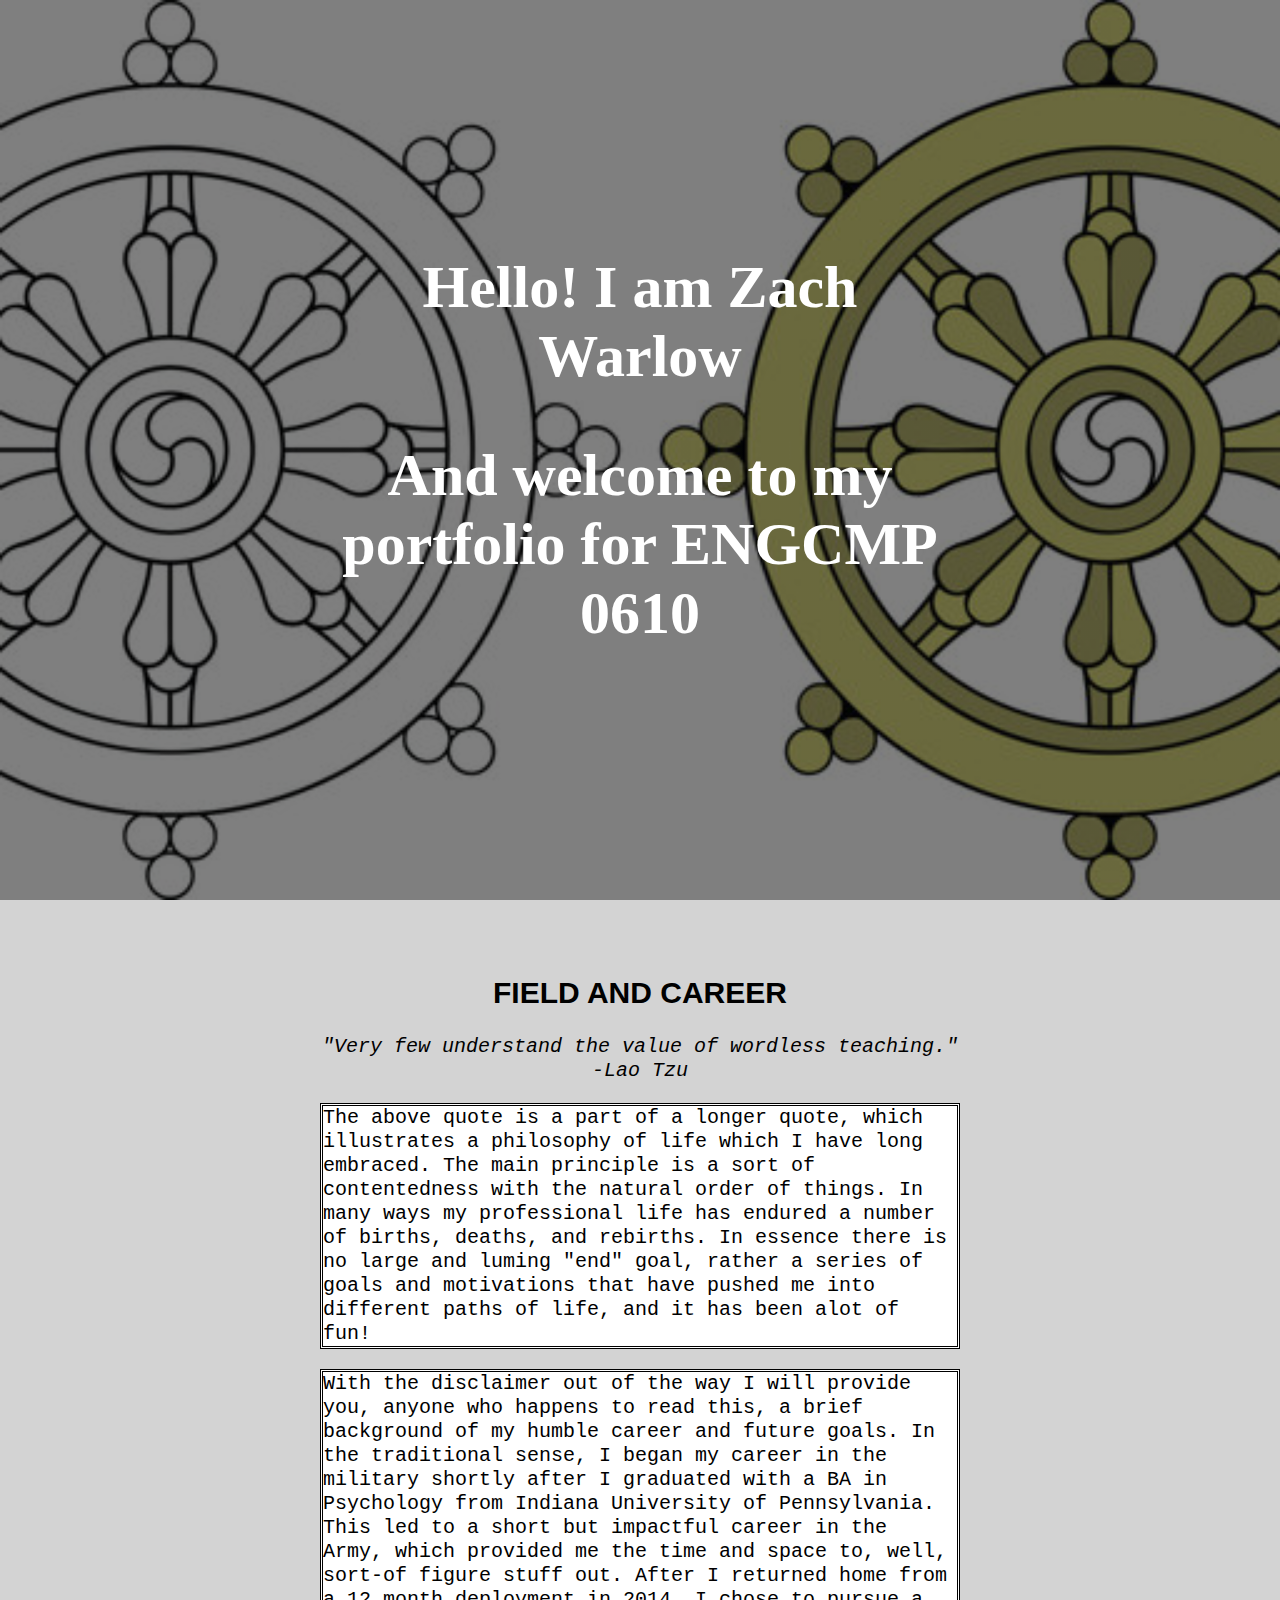
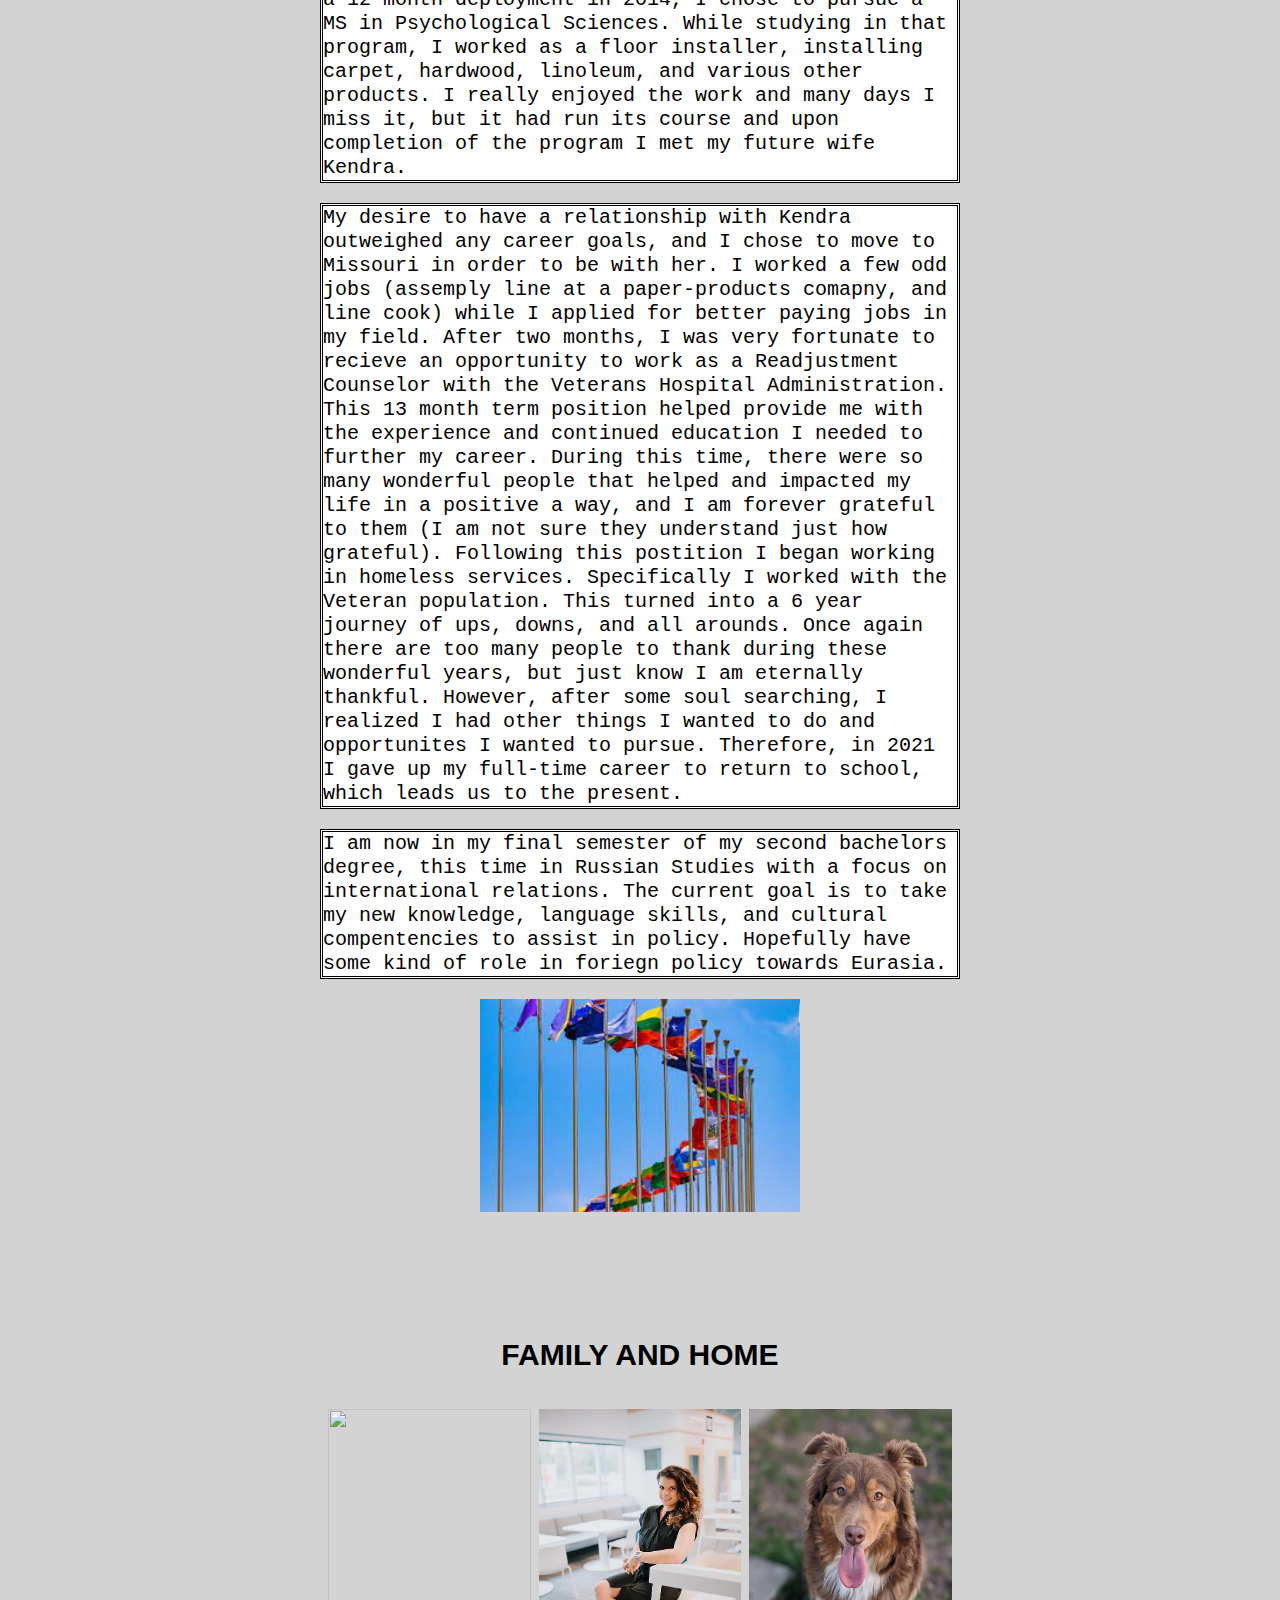
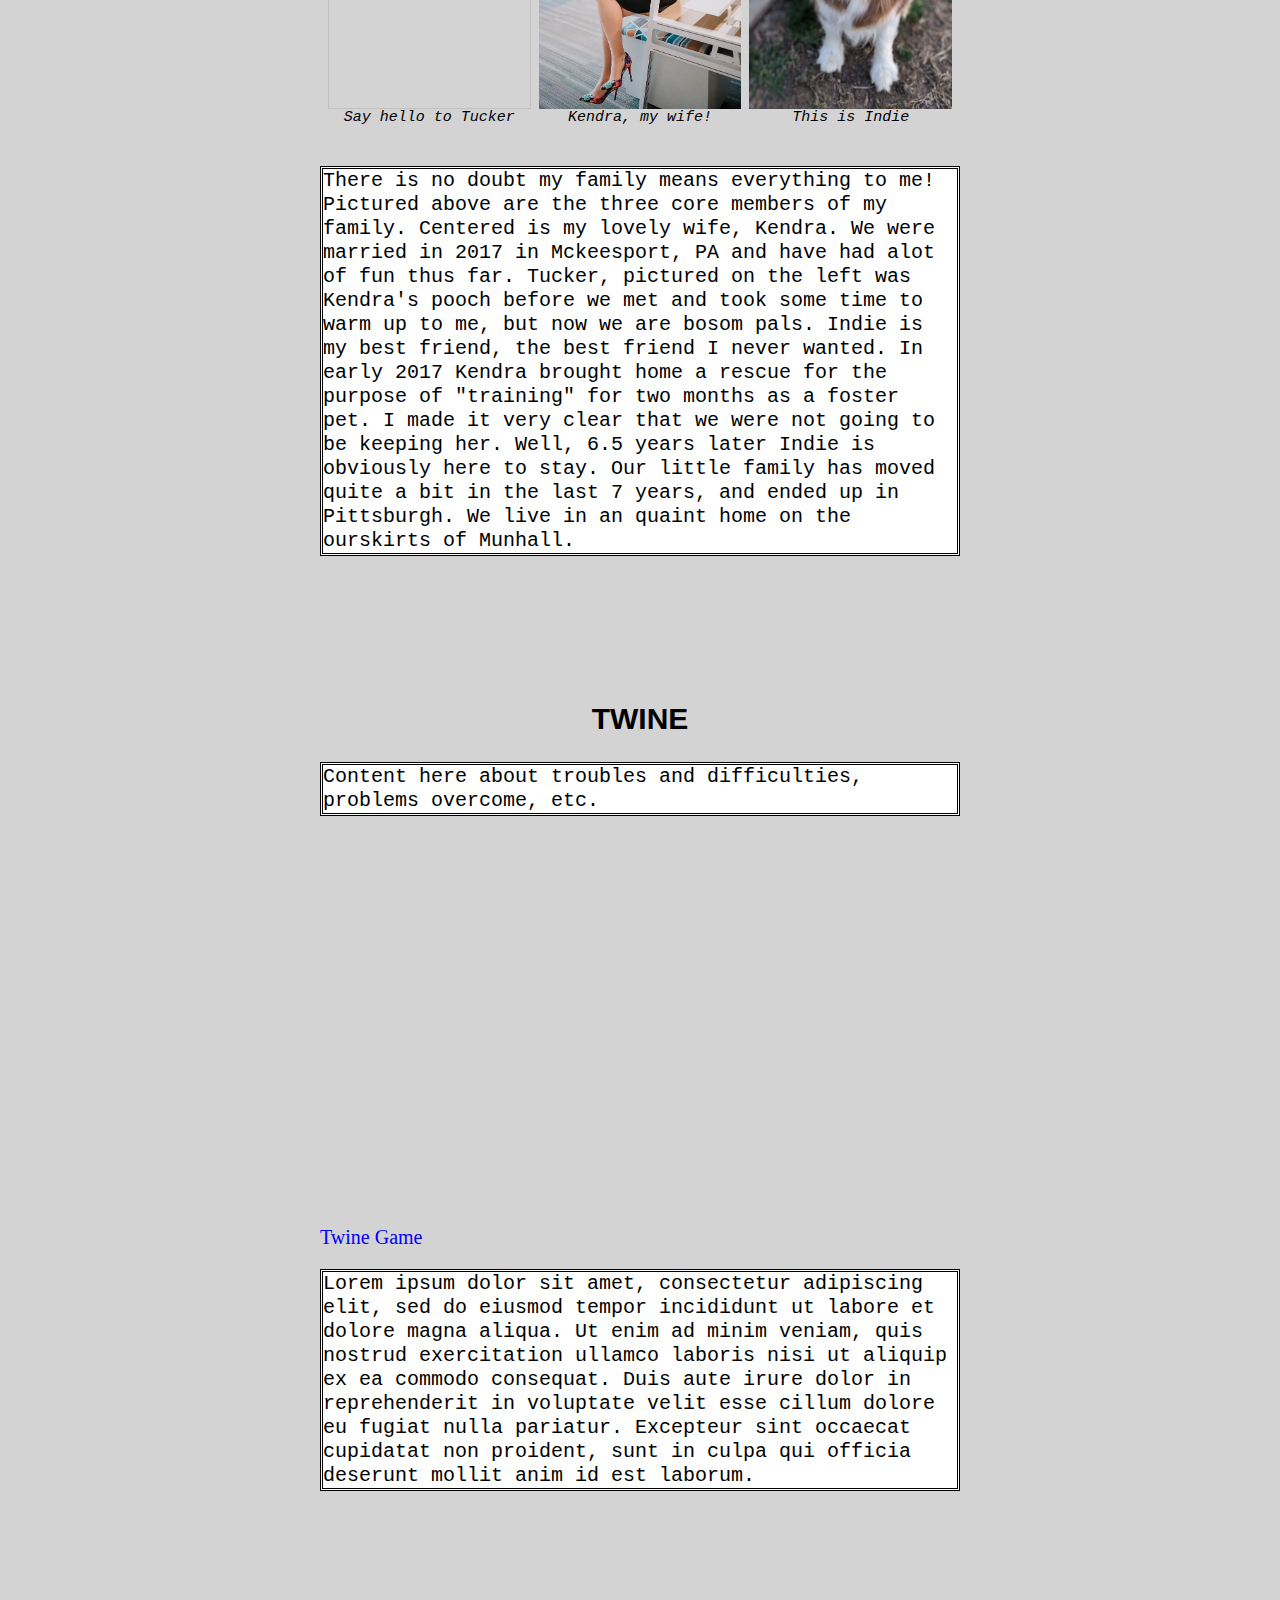
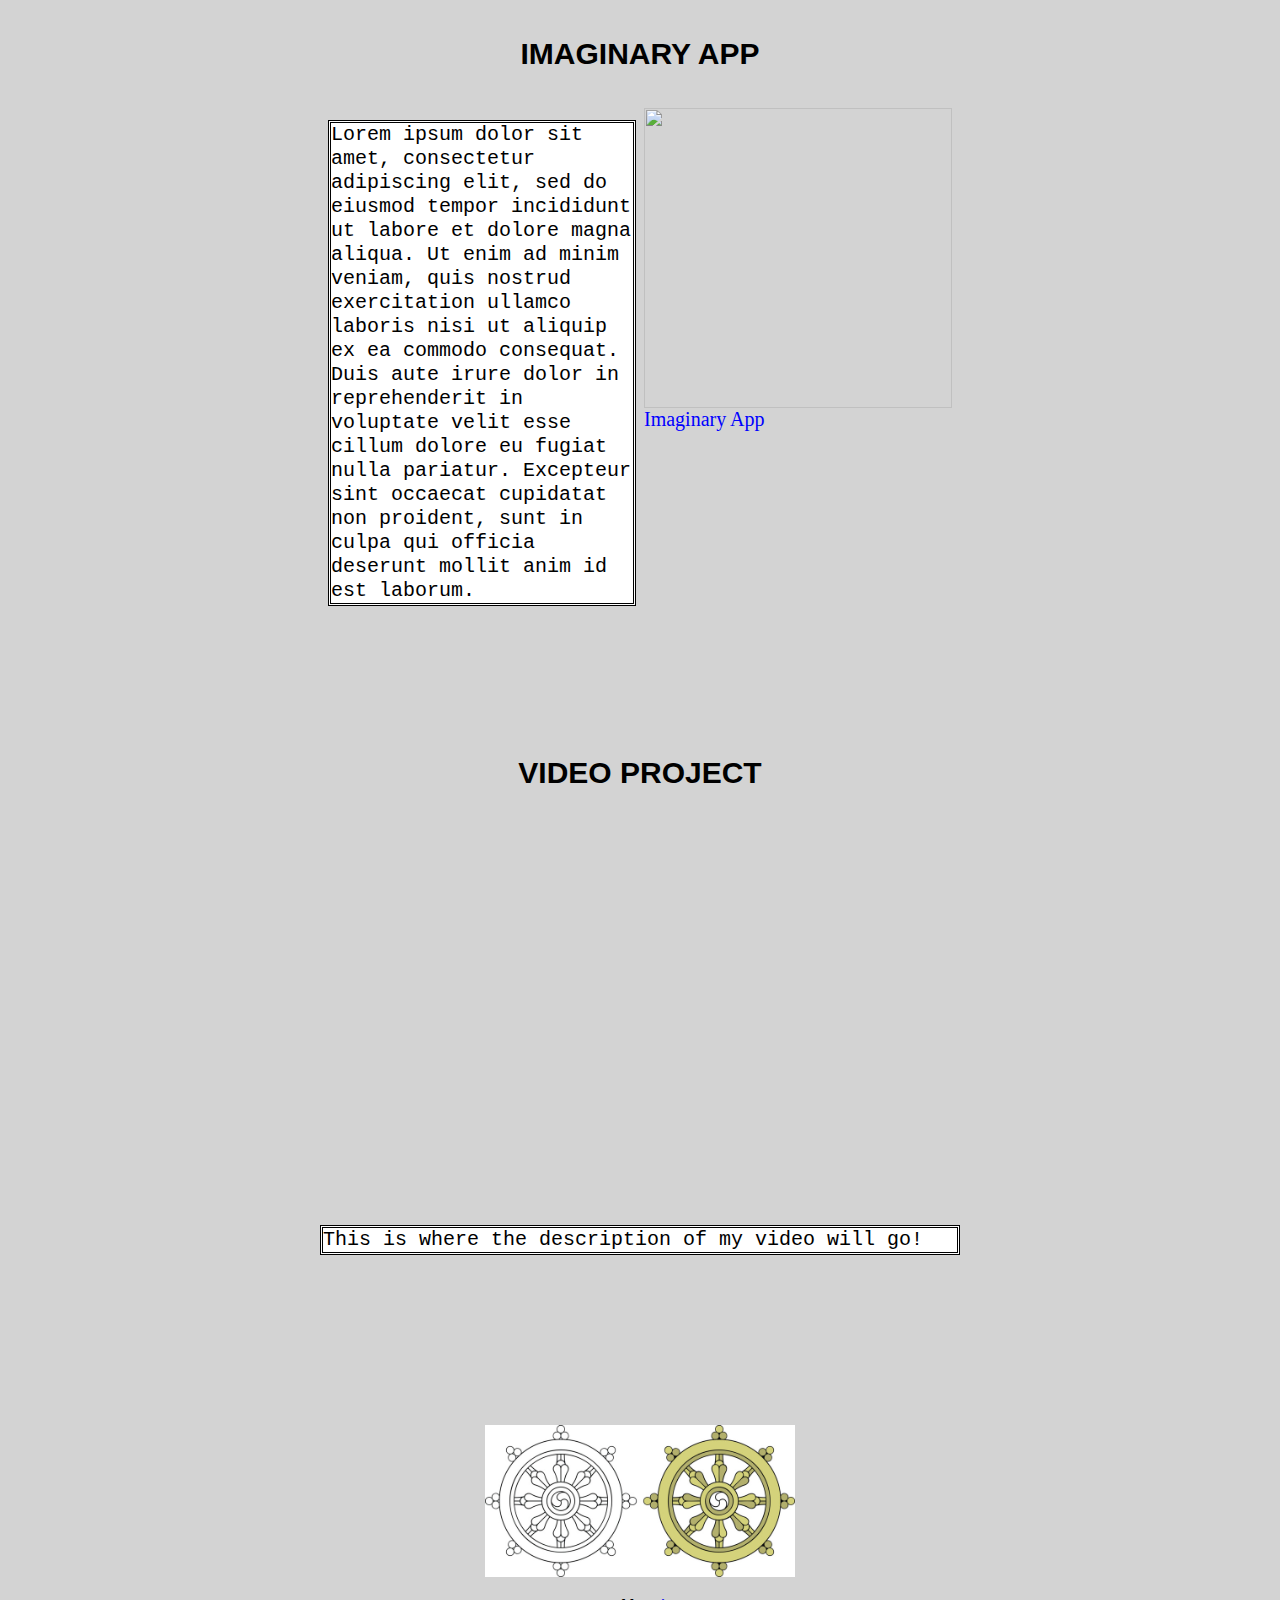
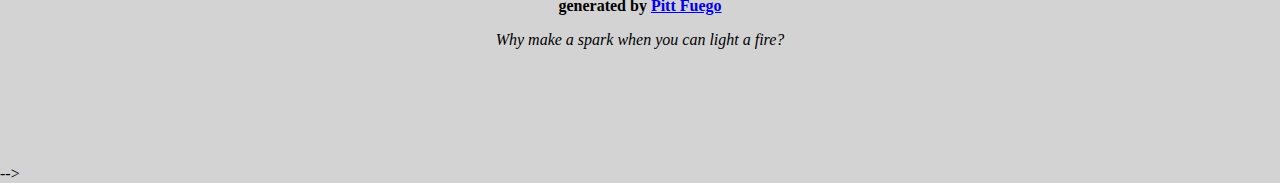
==== index.html @ bf564e04 "Add files via upload" ====
<!DOCTYPE html>
<html lang="en">
<head>
<title>Zach's Portfolio</title>
<!--this next section of code does important work to help different browsers understand what this page should look like on the different kinds of screens.-->
<meta charset="UTF-8">
<meta name="viewport" content="width=device-width, initial-scale=1">
<!--Next is a link to the cascading style sheet or CSS file. Web designers use a cascading stylesheet CSS to add styling to a website. Designers do this by "calling" a <div class> in HTML and defining the class attributes on the style sheet. Doing so saves time and results in less code. On the style.css page you'll find attributes relating to font, text size, image size, among other details.-->
<link rel="stylesheet" type="text/css" href="style.css">
</head>

<!--The <body> of the document houses the content that a user usually sees on a website. We'll be spending most of our time in this section.-->
<body>

<!-- We'll need to do some more work in this section, but to do so, we'll need to make some changes on your style.css file. Developers refer to this division as a "Hero Block," but we will refer to it as a "Wide Image."  Think carefully about the image you select and how it might serve a sybolic function in your life. Ulmer refers to these kinds of symbolic images as "wide images" in that they often repeat over and over in our lifetime. We will similarly repeat this image at the end of your Electrate Infuego composition to establish a motif in this web document.-->

<!--The hero image is controlled on the style.css page. To replace this image, simply place a .jpg file in the same file folder (directory) as this project and name it hero.jpg. Alternatively, if you are working with a .png, you will need to open the style.css file using your text editor, and change the file type from .jpg to .png. Browsers will only work with .jpg, .jpeg, or .png imgaes. Since hero images need to stretch across the screen, typically you will want to select an image 1200px in width to allow quick load time yet avoid pixilation.-->

<div class="hero-image">
  <div class="hero-text">
<!--Next, change the other relevant information in this section, especially if you're not "John en Fuego" or not majoring in "electracy"-->
      <h2>Hello! I am Zach Warlow</h2>
      <h2>And welcome to my portfolio for ENGCMP 0610</h2>
  </div>
</div>

<!--In our first exploration of discourse, we're going to think about the wider characteristics or themes of our field or future career. In academia, we do a lot of work narrowing our interest to arrive at a career or profession, often reducing our field to a level of operation or an act. Instead, I would like you to think more broadly about the "wider themes" you associate with your field or future career and its larger significance in improving our world. Yes...improving the world. Thinking back, where do you see exposure to those same "wider themes" in your own life? Those ah-ha moments, lessons, examples, tools, passions, or qualities that suggested this career path to you? Replace the content between <p> and </p> that begins with "Lorem ipsum."-->

<div class="textblock">
  <h1>FIELD AND CAREER</h1>

<p style="text-align:center; font-size:100%;"><i> "Very few understand the value of wordless teaching." -Lao Tzu </i></p> 
	<p style="border-style: double; background-color: white;"> The above quote is a part of a longer quote, which illustrates a philosophy of life which I have long embraced. The main principle is a sort of contentedness with the natural order of things.
	In many ways my professional life has endured a number of births, deaths, and rebirths. In essence there is no large and luming "end" goal, rather a series of goals and motivations that
	have pushed me into different paths of life, and it has been alot of fun!</p>
	<p style="border-style: double; background-color: white;"> With the disclaimer out of the way I will provide you, anyone who happens to read this, a brief background of my humble career and future goals. 
	In the traditional sense, I began my career in the military shortly after I graduated with a BA in Psychology from Indiana University of Pennsylvania.  This led to a short but impactful career in the Army, which provided 
	me the time and space to, well, sort-of figure stuff out. After I returned home from a 12 month deployment in 2014, I chose to pursue a MS in Psychological Sciences. While studying in that program, I
	worked as a floor installer, installing carpet, hardwood, linoleum, and various other products. I really enjoyed the work and many days I miss it, but it had run its course and upon completion of the program I met my future wife Kendra.</p>
	<p style="border-style: double; background-color: white;">My desire to have a relationship with Kendra outweighed any career goals, and I chose to move to Missouri in order to be with her. I worked a few odd jobs (assemply line at a paper-products comapny, and line cook) while I applied for better paying jobs in my field.
	After two months, I was very fortunate to recieve an opportunity to work as a Readjustment Counselor with the Veterans Hospital Administration. This 13 month term position helped provide me with the experience and continued education I needed to further my career.
	During this time, there were so many wonderful people that helped and impacted my life in a positive a way, and I am forever grateful to them (I am not sure they understand just how grateful). Following this postition
	I began working in homeless services. Specifically I worked with the Veteran population. This turned into a 6 year journey of ups, downs, and all arounds. Once again
	there are too many people to thank during these wonderful years, but just know I am eternally thankful.  However, after some soul searching, I realized I had other things I wanted to do and opportunites I wanted to pursue. Therefore, in 2021
	I gave up my full-time career to return to school, which leads us to the present.</p>
	<p style="border-style: double; background-color: white;"> I am now in my final semester of my second bachelors degree, this time in Russian Studies with a focus on international relations. The current goal is to take my new knowledge, language skills,
	and cultural compentencies to assist in policy. Hopefully have some kind of role in foriegn policy towards Eurasia.</p>

<img src="flags.jpg" alt="two orange cats on a shed roof-describe the image HERE for accessibility purposes" class="center-img"  style="width:50%; height:50%;">

</div>
<!--in this next section you will explain a little more about your family (what does family means to you? Who are the people that influenced you on this path along which you now stand).-->

<div class="textblock">
  <h1>FAMILY AND HOME</h1>
    
<div class="row">
	<div class="column">
    		<img src="tucker.jpg">
		<p style="text-align:center; font-size:75%;"><i>Say hello to Tucker</i></p>
		</div>
	<div class="column">
    		<img src="wife.jpg">
		<p style="text-align:center; font-size:75%;"><i>Kendra, my wife!</i></p>
		</div>
	<div class="column">
    		<img src="indie.jpg">
		<p style="text-align:center; font-size:75%;"><i>This is Indie</i></p>
		</div>
</div>

  <p style="border-style: double; background-color: white;">There is no doubt my family means everything to me! Pictured above are the three core members of my family.  Centered is my lovely wife, Kendra. We were married in 2017
in Mckeesport, PA and have had alot of fun thus far. Tucker, pictured on the left was Kendra's pooch before we met and took some time to warm up to me, but now we are bosom pals. Indie is my best
friend, the best friend I never wanted. In early 2017 Kendra brought home a rescue for the purpose of "training" for two months as a foster pet. I made it very clear
that we were not going to be keeping her. Well, 6.5 years later Indie is obviously here to stay. Our little family has moved quite a bit in the last 7 years, and ended up in Pittsburgh. We live in an quaint home on the ourskirts of Munhall.</p>
<p> 
</div>


<!--Now we are moving into the kinds of media that contributes to your everyday discourse. This might sound weird, but Ulmer argues that media has actually contributed a great deal to who you are as a person, how you language yourself, and even how you move through the world and interact with others. So, let's take some time to explore this discourse area. You have the opportunity to add video content or other significant media content. You might also add images to this section (see the bottom of this sheet for directions on how to add elements) perhaps adding a photo grid like the one you did for the "Family" section. Experiment. You can't break this thing, right? Control Z. Control Z. Control Z... -->

<div class="textblock">
  <h1>TWINE</h1>
  <p style="border-style: double; background-color: white;"> Content here about troubles and difficulties, problems overcome, etc. </p>

<!--find a YouTube video that has some significance in your life. Click "share," and copy and paste the embed link and paste it below-->

  <div class="video-container">
    <iframe width="560" height="315" src="https://www.youtube.com/embed/fKy7ljRr0AA" title="YouTube video player" frameborder="0" allow="accelerometer; autoplay; clipboard-write; encrypted-media; gyroscope; picture-in-picture" allowfullscreen></iframe>
</div>
    <a href="https://www.w3schools.com/html/html_links.asp" target="_blank">Twine Game</a>


<!--Time to process. How do you use media? What role do certain kinds of media play in your life? How does media serve a social function? In what way might you be "recreating" or "remaking" media in your everyday life?

FUN FACT: "Lorem ipsum", "Lorem ipsum" was hacked out of Cicero's "De finibus bonorum et malorum," developers made it non-sensical. So while you will probably never write as well as Cicero, you can always improve upon "Lorem ipsum." -->

  <p style="border-style: double; background-color: white;">Lorem ipsum dolor sit amet, consectetur adipiscing elit, sed do eiusmod tempor incididunt ut labore et dolore magna aliqua. Ut enim ad minim veniam, quis nostrud exercitation ullamco laboris nisi ut aliquip ex ea commodo consequat. Duis aute irure dolor in reprehenderit in voluptate velit esse cillum dolore eu fugiat nulla pariatur. Excepteur sint occaecat cupidatat non proident, sunt in culpa qui officia deserunt mollit anim id est laborum.</p>
</div>

<!--Between these divisions, you may want to add a new div element like an image (see the bottom of this html page for instructions) It's always worth thinking about how a user navigates your site. How do you want to break up the experience of scrolling down here? How might it feel on a laptop, phone, or tablet?-->

<!--We will use this next section to process your community(-ies)-->

<div class="textblock">
  <h1>IMAGINARY APP</h1>
	<div class="row">
		<div class="column">
			<p style="border-style: double; background-color: white;">Lorem ipsum dolor sit amet, consectetur adipiscing elit, sed do eiusmod tempor incididunt ut labore et dolore magna aliqua. Ut enim ad minim veniam, quis nostrud exercitation ullamco laboris nisi ut aliquip ex ea commodo consequat. Duis aute irure dolor in reprehenderit in voluptate velit esse cillum dolore eu fugiat nulla pariatur. Excepteur sint occaecat cupidatat non proident, sunt in culpa qui officia deserunt mollit anim id est laborum.</p>
		</div>
		<div class="column">
			<img src="cats.png">
			<a href="https://www.politico.com/" target="_blank">Imaginary App</a>
		</div>
	</div>
</div>


<div class="textblock">
  <h1>VIDEO PROJECT</h1>
	<div class="video-container">
    	<iframe width="560" height="315" src="https://www.youtube.com/embed/EfPJ6T-5Z9w?si=yCv3LQi16aNVlMCK" title="YouTube video player" frameborder="0" allow="accelerometer; autoplay; clipboard-write; encrypted-media; gyroscope; picture-in-picture; web-share" allowfullscreen></iframe>
	</div>
  <p style="border-style: double; background-color: white;">This is where the description of my video will go!</p>
</div>

<!--The final step in our process will be to ensure that a smaller version of our "hero image," what Ulmer would refer to as our "wide image," repeats at the bottom of our document to better reinforce this motif.  -->

  <div id="logo">
            <img src="wheel.jpg" alt="two orange cats on a shed roof" style="max-width:25%;max-height:25%;">
            <p><b>generated by <a href="https://pitt-fuego.github.io/Pitt-Fuego-Coding-Tools/">Pitt Fuego</a></b></p>
            <p><em>Why make a spark when you can light a fire?</em></p>
			
  </div>



  </body>
     </html>


<!-- <div class="parallax">

<!--What happens if you put another div inside this parallax section? Get rid of the comment notation to find out!-->

<!--note the "style="color: white;"" in the parallax section. How would this look if we kept up the standard "textblock" style? Try it out by erasing the "style="color: white;""-->

<!--You could set up your whole site with parallax sections if you wanted. Try and wrap another div in parralax. Or just add a heading and paragraph element inside the parallax div to see what you'll get. It's important to experiment. -->

</div> -->




     <!--Looking to add components? You've come to the right place. Copy and paste Code Snippets and add to the body section. Adjust class properties on style.css.


     ***Add Text Block***

     (Format textblock using inline styling: text-align: left, center, justify, right; Format text: Italics: <em>italics</em>; Bold: <b>bold</b>; Link Website: <a href="link">LinkName</a>; Link Asset: <a href=filename.pdf>FileName</a>; Line Breaks: <br></br>)

     (tip for composing longer content: replace <h2> with <p> and <p> for <p>)

     <div class="textblock" style="text-align: left">
         <h2>Header</h2>
         <p>We recommend using our mobile-ready text sizing. Lorem ipsum dolor sit amet, consectetur adipiscing elit, sed do eiusmod tempor incididunt ut labore et dolore magna aliqua. Ut enim ad minim veniam, quis nostrud exercitation ullamco laboris nisi ut aliquip ex ea commodo consequat. Duis aute irure dolor in reprehenderit in voluptate velit esse cillum dolore eu fugiat nulla pariatur. Excepteur sint occaecat cupidatat non proident, sunt in culpa qui officia deserunt mollit anim id est laborum.</p>
     </div>



     ***Add Block Quote***

     (Format text: Italics: <em>italics</em>; Bold: <b>bold</b>. For more stylings, find blockquote class on style.css)

     <div class="blockquote" style="text-align: center">
         <h2>Excepteur sint occaecat cupidatat non proident!</h2>
     </div>



     ***Add Bulleted Points to Textblock***

     (Change <ul></ul> to <ol></ol> to change from unordered list to ordered list. For more stylings, find the ul/li classes on style.css)

     <div class= "ul">
             <li>first</li>
             <li>second</li>
             <li>third</li>
     </div>

     -or- (try a nested list)

     <div class="ul">
         <li>Coffee</li>
         <li>Tea
           <ul>
             <li>Black tea</li>
             <li>Green tea</li>
           </ul>
          </li>
         <li>Milk</li>
      </div>



      ***Add a Button***

      (Clearly label button for accessibility purposes. If this is not possible, include: aria-label=”label for accessibility purposes.” For more stylings, find button class on style.css)

      <div class="buttonbox">
         <a href="https://pitt-fuego.github.io/Pitt-Fuego-Coding-Tools/" class="button" aria-label="">Button</a>
      </div>




     ***Embed YouTube Video***

     <div class="video">
      <div class="video-container">
        <<iframe width="560" height="315" src="https://www.youtube.com/embed/PhPLTpqG0pU" title="YouTube video player" frameborder="0" allow="accelerometer; autoplay; clipboard-write; encrypted-media; gyroscope; picture-in-picture" allowfullscreen></iframe>>
     </div>
       <p>Add a caption.</p>
     </div>



     ***Add a Standard Image***

     (Control image properties with inline width value.)

     <img src="fuego.jpg" alt="describe the image HERE for accessibility purposes" style="width:30%;" class="center-img">
     <p style="text-align: center"><em>Add a caption.</em></p>



     ***Add Image Block with Padding and Caption*** (Control image properties with inline width value.)

     <div class="imgageblock">
         <img src="fuego.jpg" alt="describe the image HERE for accessibility purposes" style="width:100%;">
          <p style="text-align: center"><em>Add a caption.</em></p>
     </div>



     ***Add a Photo Grid***

     <div class="photogrid">
     <div class="row">
         <div class="column">
             <img src="pgrid1.jpg" alt="describe the image HERE for accessibility purposes">
             <img src="pgrid2.jpg" alt="describe the image HERE for accessibility purposes">
         </div>
         <div class="column">
             <img src="pgrid3.jpg" alt="describe the image HERE for accessibility purposes">
             <img src="pgrid4.jpg" alt="describe the image HERE for accessibility purposes">
         </div>
         <div class="column">
             <img src="pgrid5.jpg" alt="describe the image HERE for accessibility purposes">
             <img src="pgrid6.jpg" alt="describe the image HERE for accessibility purposes">
         </div>
     </div>
         <p><em>Add a caption.</em></p>
     </div>



     ***Add a Parallax Window***

     (To adjust window, find parallax class on style.css)

     <div class="parallax"></div>



     ***Add a Copyright Footer***

     <div id="footer">
       <p>Copyright Your Name, Year.</p>
     </div>




     ***Need something that's not here? Then you probably don't need it. But okay...go to w3 Schools***



     Looking to publish this webtext in GitHub? Here are your next steps:

     Sign in to GitHub. Create a new repository. Name it. Click “uploading an existing file,” then select/drag and drop all of your files... all of them, index.html. style.css, readme, and your image assets. Click "commit." Now go to your repository "settings." Scroll down to "Pages." Here you will change "source" from "none" to "main" branch. This will publish your webtext online. Copy your URL from this settings page...and now it's time to circulate your webtext! Peace and love only, Stephen Quigley, University of Pittsburgh, 2021.-->
---- style.css ----
body, html {
	/* this controls universal elements on your site. Everything in here can be overridden by styles below. */
  height: 100%;
  margin: 0;
  font-family: Times New Roman, serif; /* definitely check out https://www.w3schools.com/cssref/pr_font_font-family.asp for more info on font families */
  background-color: lightgrey;
}

.hero-image {
    /* - HERO -
    This code controls your "hero image." You will need to change hero.jpg to match your asset */
    background-image: linear-gradient(rgba(0, 0, 0, 0.5), rgba(0, 0, 0, 0.5)), url("wheel.jpg");
    height: 100%;
    background-attachment: fixed;
    background-position: center;
    background-repeat: no-repeat;
    background-size: cover;
    position: relative;
}

/* This section does double duty. It makes broad changes to all the text in the hero block, so it impactds h1 and h2 text. Since there is only h1 and h2 text in the hero block. There's not a breakout style section for h1 text.  */
.hero-text {
	    text-align: center;
    position: absolute;
    top: 50%;
    left: 50%;
    transform: translate(-50%, -50%);
    color: white;
    font-size: 250%;
}

.hero-text h1 {
    /* This section adds the text stylings for the h2 text in your hero block */
    display: block;
    font-size: 0.67em;
    margin-block-start: 2.33em;
    margin-block-end: 2.33em;
    margin-inline-start: 0px;
    margin-inline-end: 0px;
    
  }

.textblock {
	/* You can use this to control broad elements of the .textblock <div>.*/
	text-align: left;
	color: #000000;
  }
  
  .textblock h1 {
	/* This section lets you adject the h2 heading style for text in the .textblock div/ */
	text-align: center;
	font-family: cooperplate, sans-serif;
	font-size: 1.5em;
	font-weight: bold;
	line-height: 1.5;
  }

.textblock p {
    /* This section lets you adjust the text style for your paragraph element text in the textblock div. */
	font-family: courier, monospace;
	font-size: 1em;
	line-height: 1.2;
  }
  


  .textblock a:link 
  /* This section lets you adjust the text style for your link elements in the textblock div.  See https://www.w3schools.com/html/html_links.asp for more details. With links styles can be applied based on several factors.*/{
  text-decoration: none;
  color: blue;
}

  .textblock a:visited {
  text-decoration: none;
}

  .textblock a:hover {
  text-decoration: underline;
}

   .textblock a:active {
  text-decoration: underline;
}

.backgroundcolor1 {
	/*This sets a background color that can be plugged into a div or other element. The color is specified in the hex format with an aditional alpha value to adjust opacity*/
	background-color: #58FAA126;
}
.video {
    text-align: center;
}

.video-container {
  	position:relative;
  	padding-bottom:56.25%;
  	padding-top:30px;
  	height:0;
  	overflow:hidden;
    text-align: center;
  }

.video-container iframe, .video-container object, .video-container embed {
  	position:absolute;
  	top:0;
  	left:0;
  	width:100%;
  	height:100%;
  }


/* Preset Image Controls

This section of CSS helps organize images to position and center the image to scale nicely on all screens */

.center-img {
  display: block;
  margin-left: auto;
  margin-right: auto;
}

.imgageblock {
      display: block;
      margin-left: auto;
      margin-right: auto;
      padding-top: 100px;
      padding-bottom: 100px;
  }

.blockquote {
    background-color: #;
    border-top: 3px solid #000;
    border-bottom: 3px solid #000;
    padding-left: 20px;
    padding-right: 20px;
    margin: 10%;
}

/* Change your button colors and other attributes here. */
.buttonbox {
    display: flex;
    justify-content: center;
    align-items: center;
    height: 200px;
    border: 0px solid #;
}

.button {
    background-color: #2A5DB0;
    border: none;
    color: white;
    padding: 15px 32px;
    text-align: center;
    display: inline-block;
    font-size: 16px;
    cursor: pointer;
}

.button:hover {
    background-color: #4682B4;
}

/* Change unordered list from disc (default) to circle, square, or none. */
.ul {
    list-style-type: disc;
    font-size: 20pt;
    padding: 20px;
}

/* Change orderd list from upper-roman to lower-alpha. */
.ol {
    list-style-type: upper-roman;
    font-size: 20pt;
    padding: 20px;
}

/* Learn other list conventions: https://www.w3schools.com/cssref/pr_list-style-type.asp */
/*  - PARALLAX -
This code controls that cool parallax image and scrolling effect. Change the image "cats.png" below to match your asset.*/


.parallax {
    background-image: url("cats.png");

    /* Set a specific height. If you do want textual content in your parallax section you'll need to make sure that it properly fits the size you've alotted. You can opt not to set a height and just rely on it to cover (see background size below). */
    height: 600px;

    /* control the parallax scrolling effect */
    background-attachment: fixed;
    background-position: center;
    background-repeat: no-repeat;
    background-size: cover;


}


/* This code stops the parallax image and scrolling effect for small screens--at the moment, iPhones just don't it.*/
@media screen and (max-width: 768px) {
	.parallax {
		background-attachment: inherit;
    
	}
}


/* -Preset Photo Grid -

The following CSS is responsible for your photo grid .row, .column, .column img and @ media all work together to create your responsive image displays. Change the images on index.html.*/

.photogrid {
   text-align: center;
   padding-top: 100px;
   padding-bottom: 100px;
}

.row {
    display: flex;
    padding: 4px;
    justify-content: center;
}

/* Create 3 equal columns that sit next to each other */
.column {
	overflow: hidden;
	box-sizing: border-box;
    flex: 25%;
    max-width: 100%;
    padding: 0 4px;
}

.column img {
	float: left;
	height: 300px;
	width: 100px;
    margin-top: 8px;
	margin-left: auto;
	margin-right: auto;
    vertical-align: middle;
    width: 100%;
}

p.column {
	boder-style: double;
	text-align: left;
	margin-left: 0px;}

/* Responsive layout - makes grid a one column-layout instead of two or three columns */
@media screen and (max-width: 800px) {
    .column {
        flex: 75%;
        max-width: 75%;
    }
}
/* - Preset Text Block Controls-
this CSS element centers text elements*/


/* This CSS section controls the paragraph, video blocks. These are really important sections! They change the bulk of how your text is arranged on the screen. Try playing around with these elements. */
@media screen and (min-width: 800px) {
    .textblock, .video {
		/* This section adjusts non-mobile screens*/
        margin: auto;
        width: 50%;
        padding: 50px;
        font-size: 125%;
    }
}

@media screen and (max-width: 800px) {
    .textblock, .video {
		/* This section adjusts mobile screens*/
        margin: auto;
        padding-left: 20px;
        padding-right: 20px;
        padding-top: 50px;
        padding-bottom: : 50px;
    }
}


#logo {
    padding-top: 100px;
    padding-bottom: 100px;
    padding-left: 20px;
    padding-right: 20px;
    font-size: 12pt;
    text-align: center;
  }

#footer {
        text-align: center;
    }
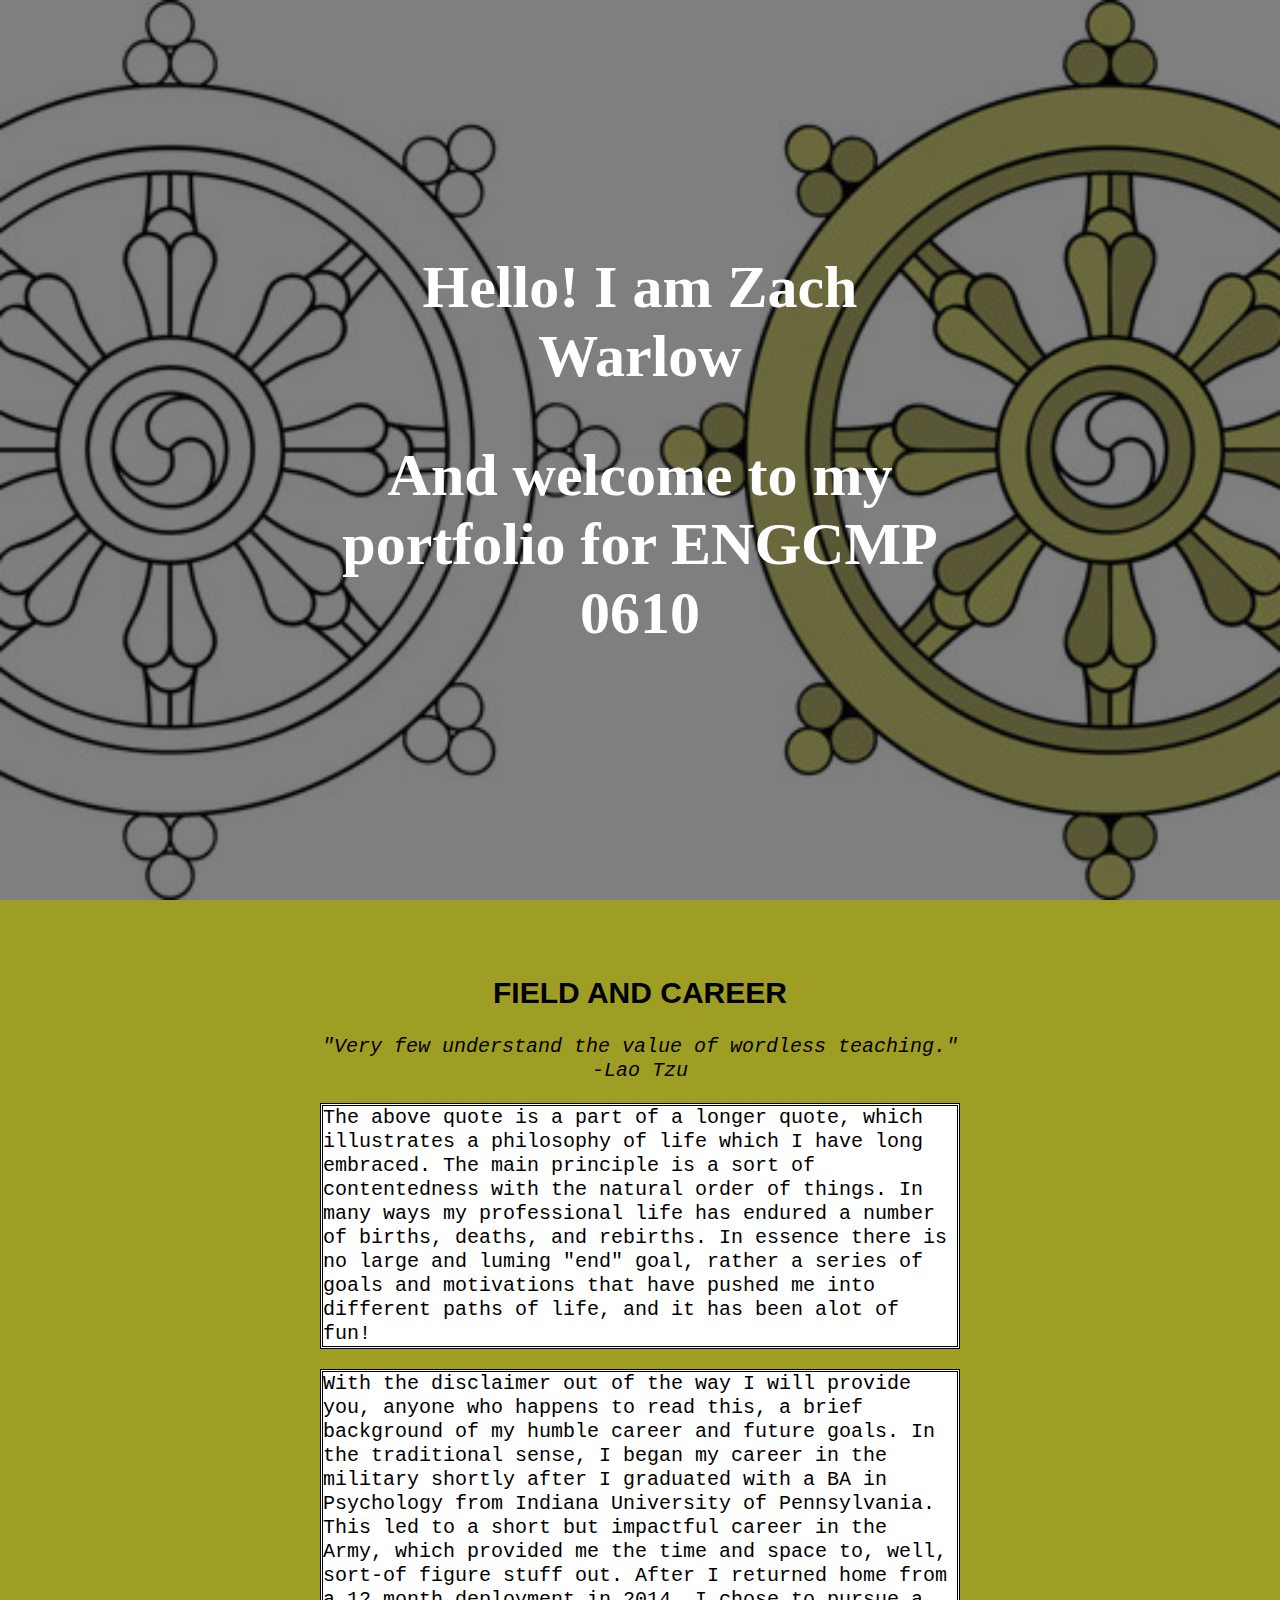
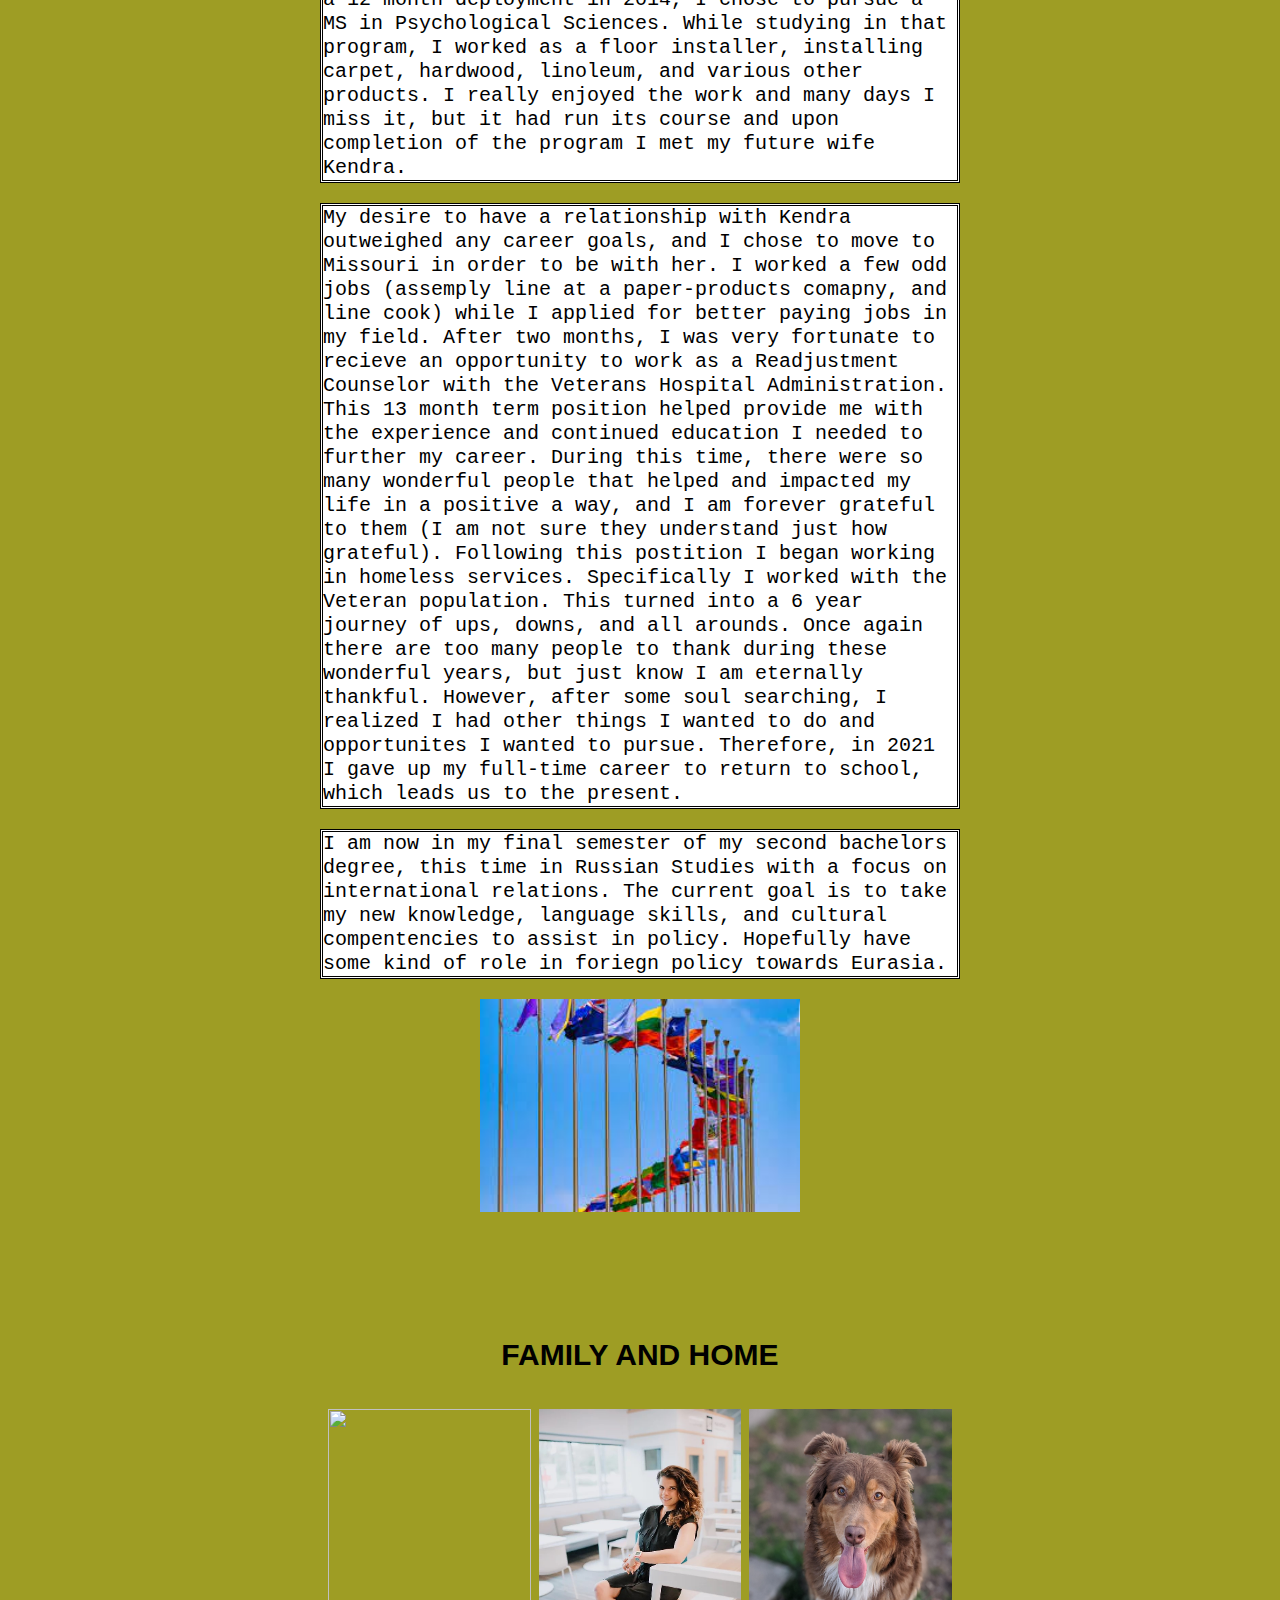
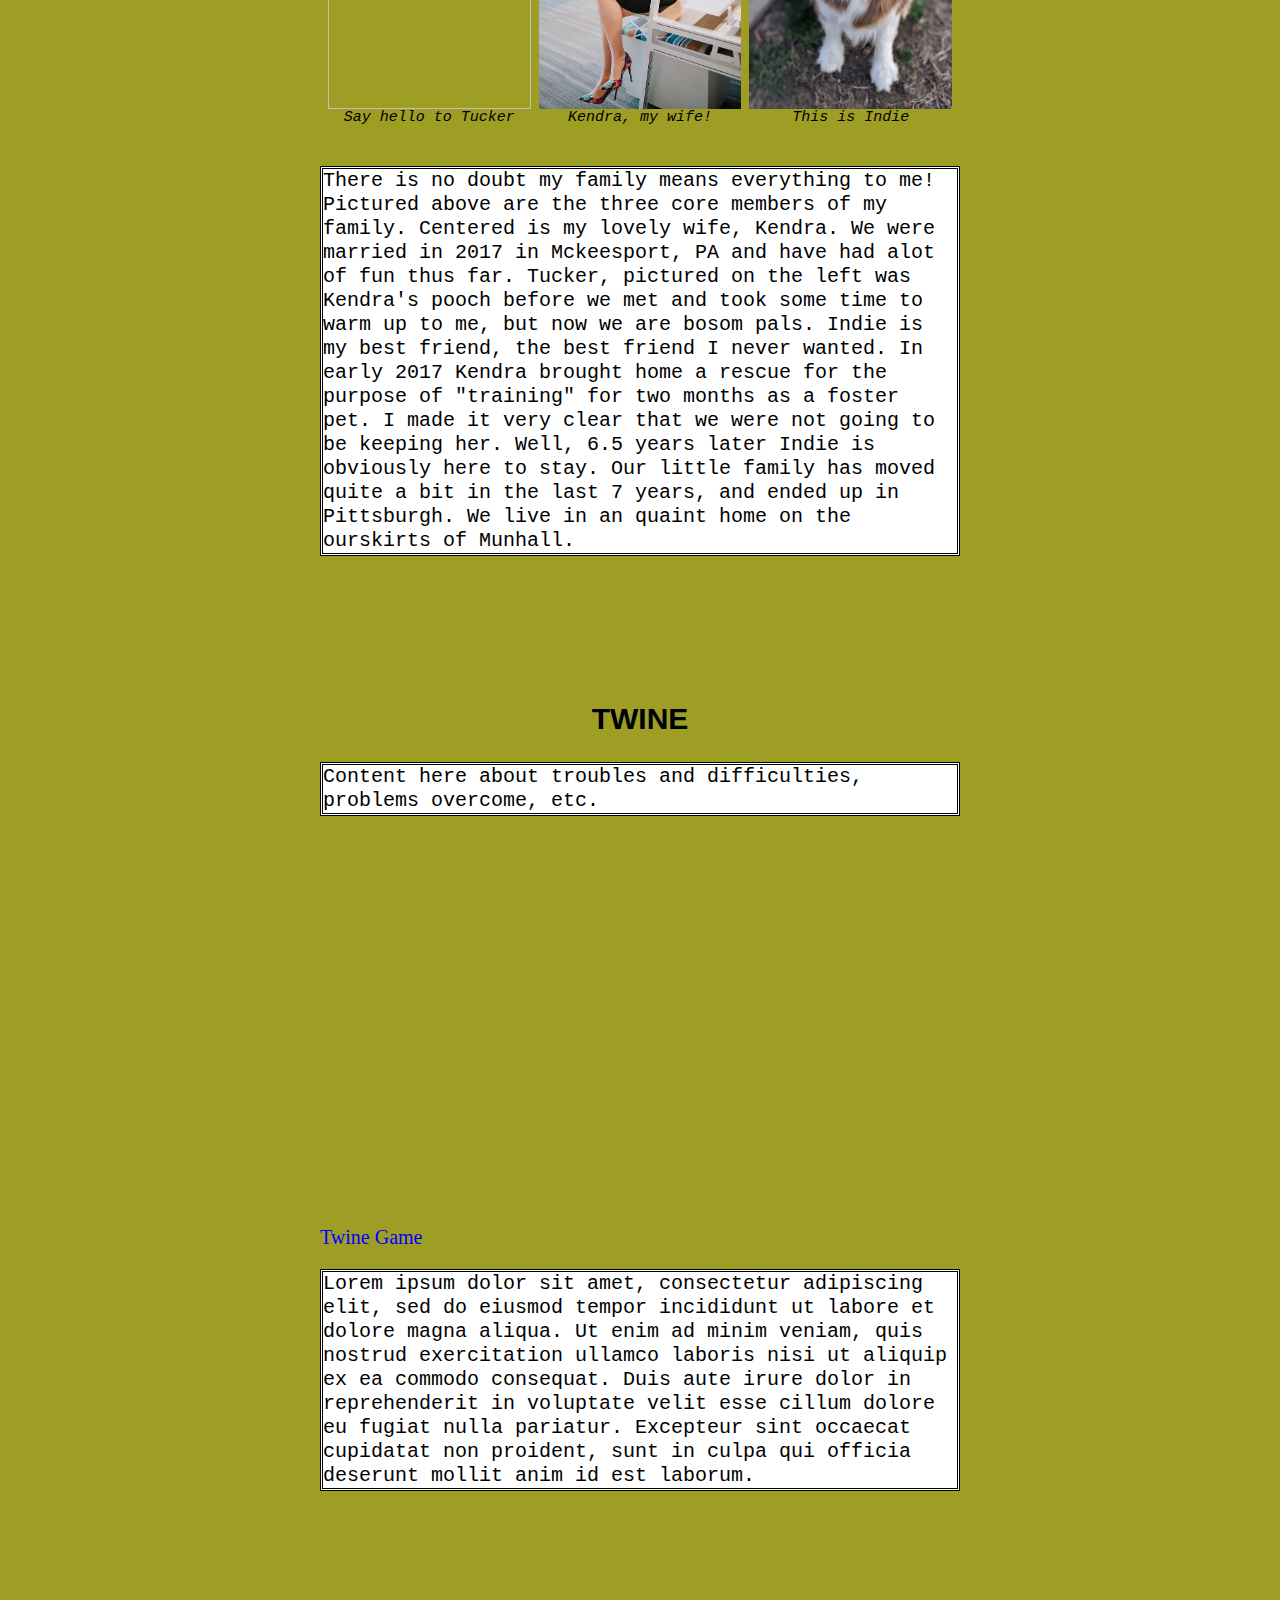
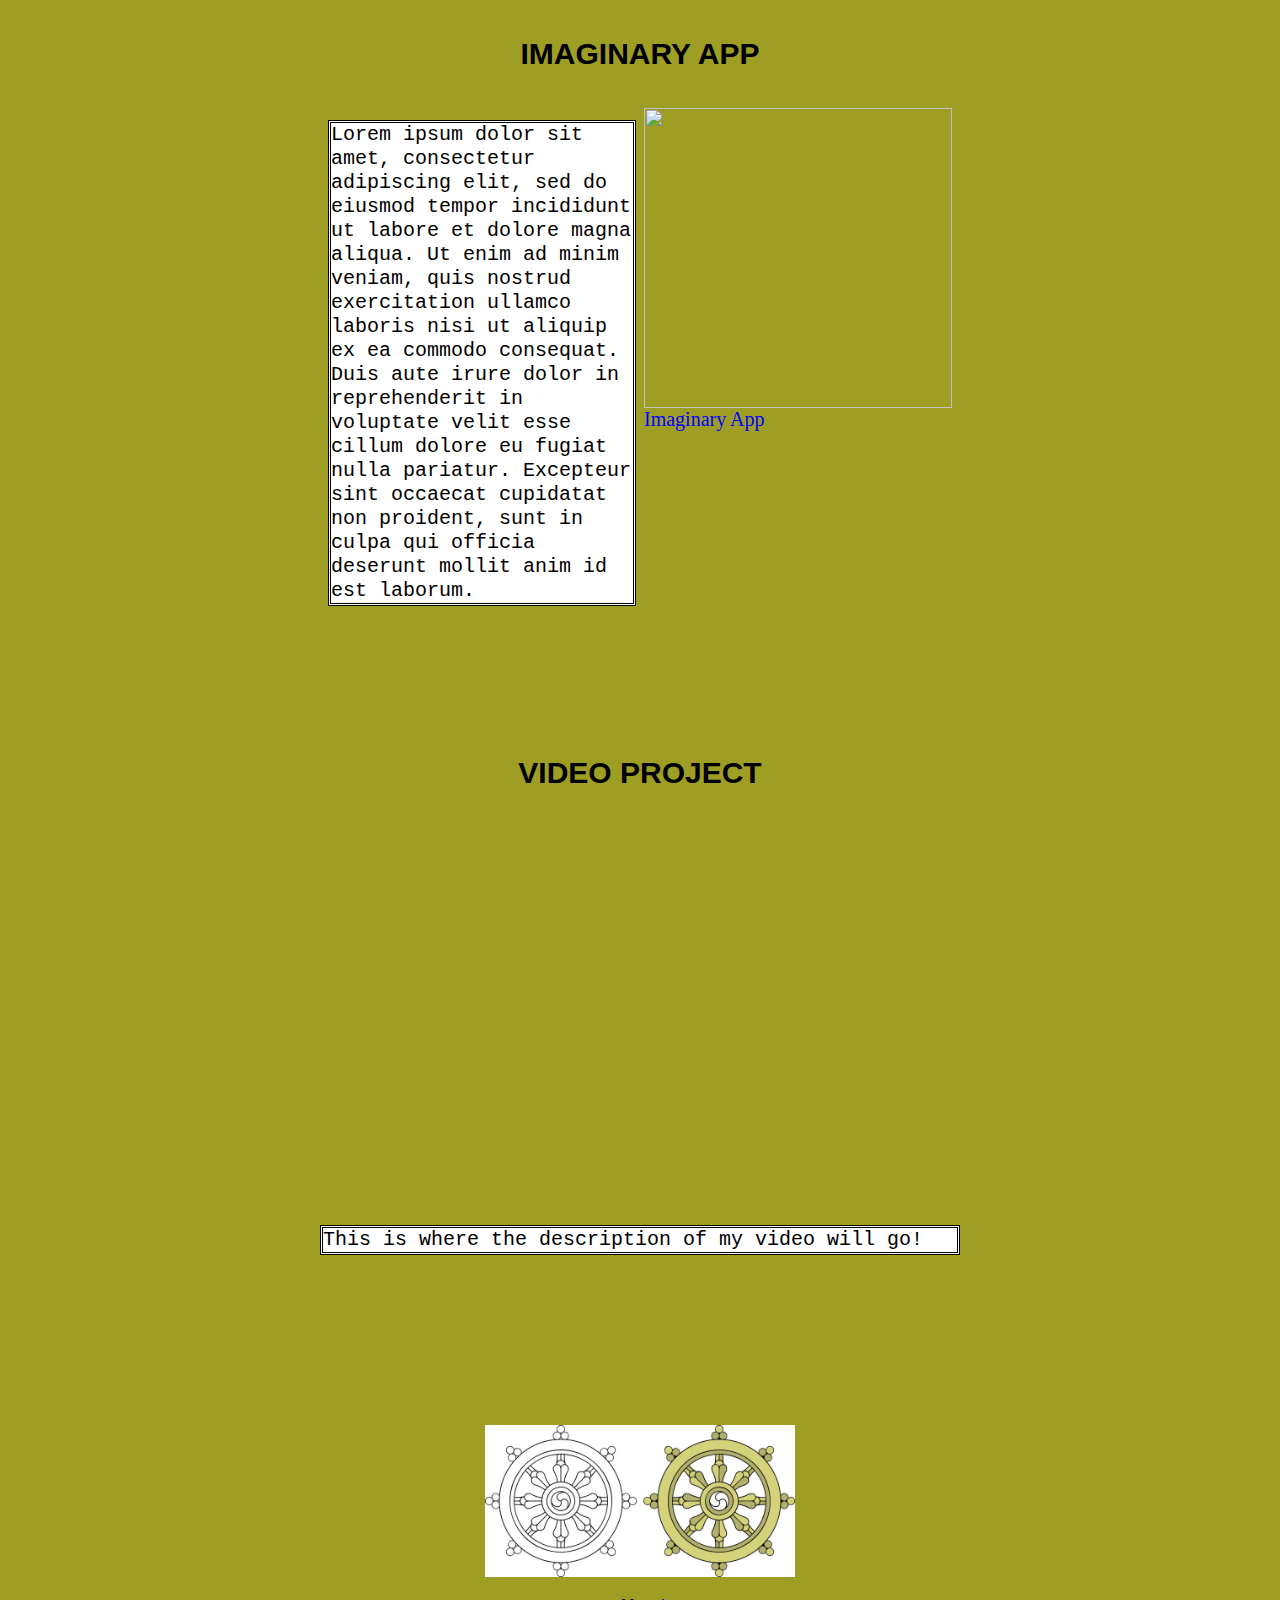
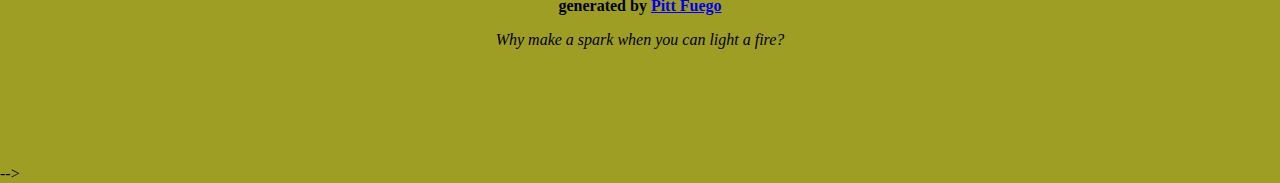
==== commit 7ccecc6e: "Add files via upload" ====
--- a/index.html
+++ b/index.html
@@ -109,7 +109,7 @@
 			<p style="border-style: double; background-color: white;">Lorem ipsum dolor sit amet, consectetur adipiscing elit, sed do eiusmod tempor incididunt ut labore et dolore magna aliqua. Ut enim ad minim veniam, quis nostrud exercitation ullamco laboris nisi ut aliquip ex ea commodo consequat. Duis aute irure dolor in reprehenderit in voluptate velit esse cillum dolore eu fugiat nulla pariatur. Excepteur sint occaecat cupidatat non proident, sunt in culpa qui officia deserunt mollit anim id est laborum.</p>
 		</div>
 		<div class="column">
-			<img src="cats.png">
+			<img src="beavis and butthead.jpg">
 			<a href="https://www.politico.com/" target="_blank">Imaginary App</a>
 		</div>
 	</div>
--- a/style.css
+++ b/style.css
@@ -3,7 +3,7 @@
   height: 100%;
   margin: 0;
   font-family: Times New Roman, serif; /* definitely check out https://www.w3schools.com/cssref/pr_font_font-family.asp for more info on font families */
-  background-color: lightgrey;
+  background-color: #9e9d24;
 }
 
 .hero-image {
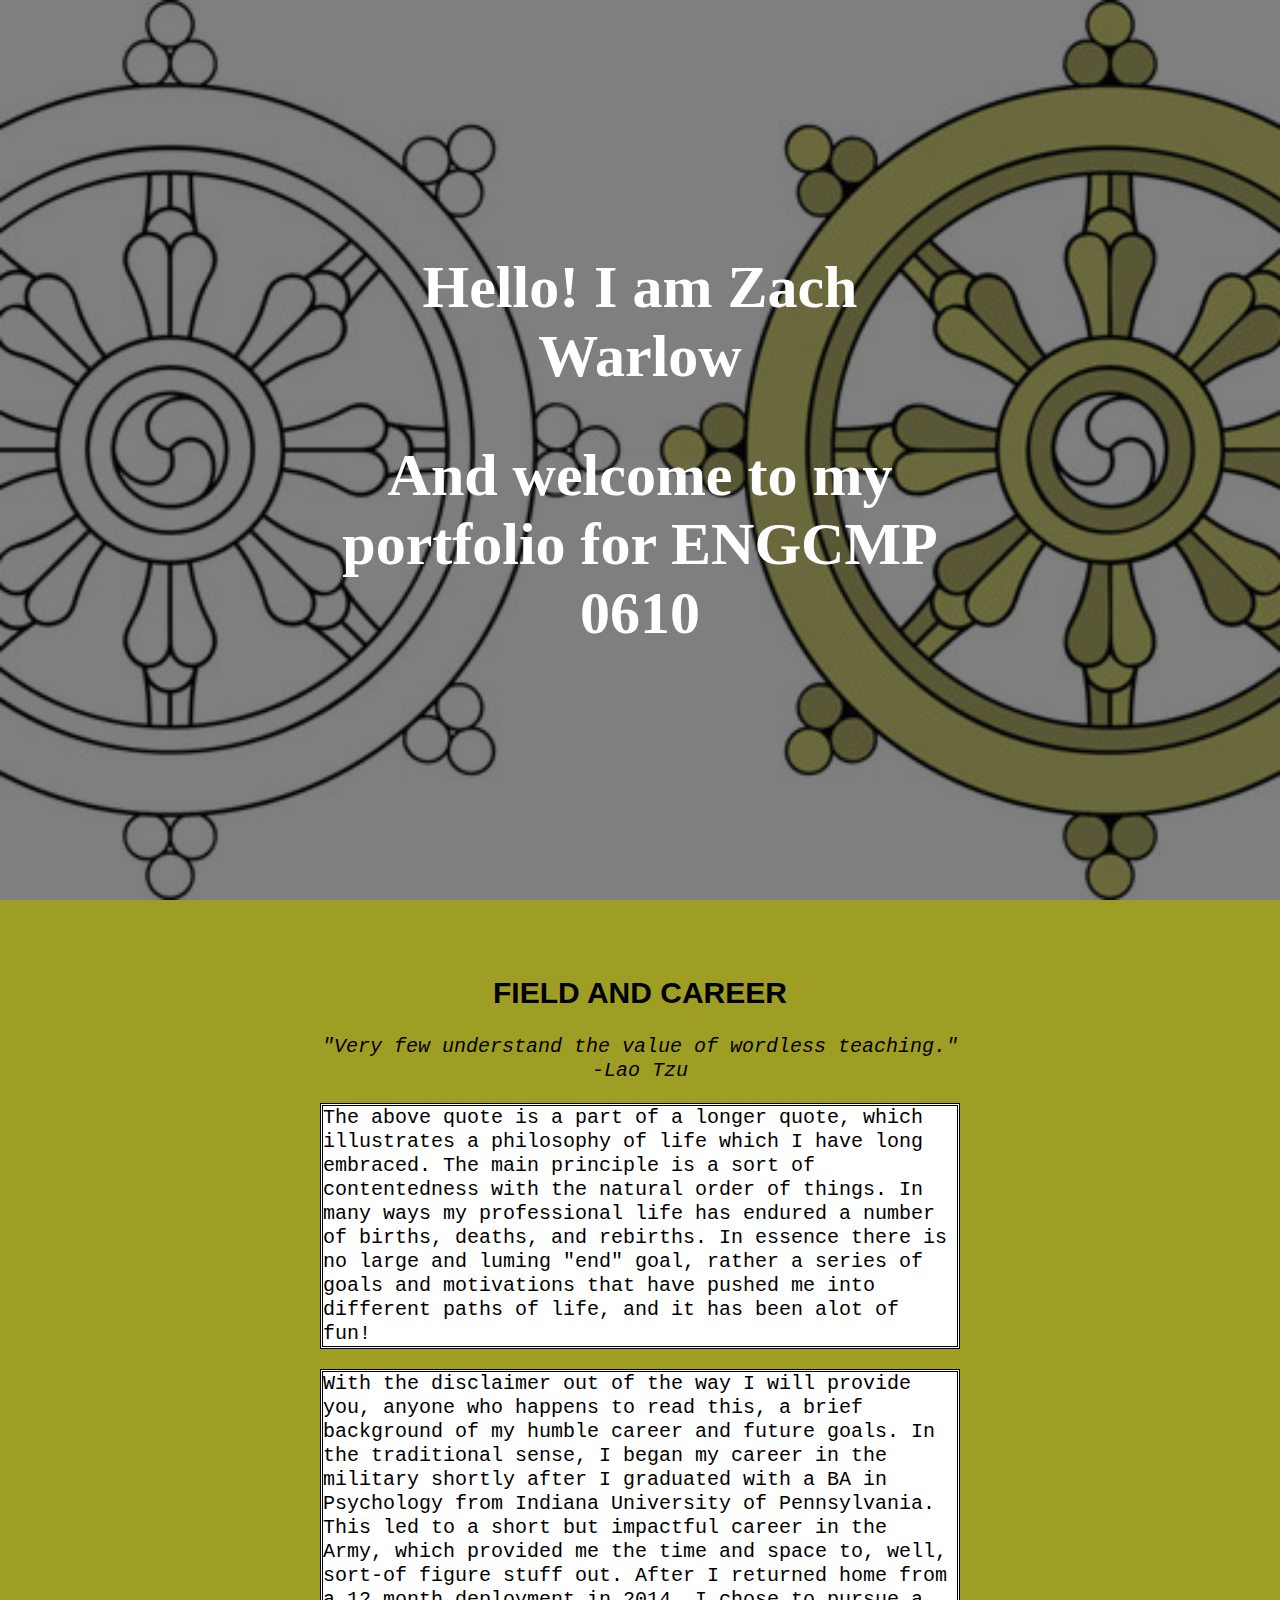
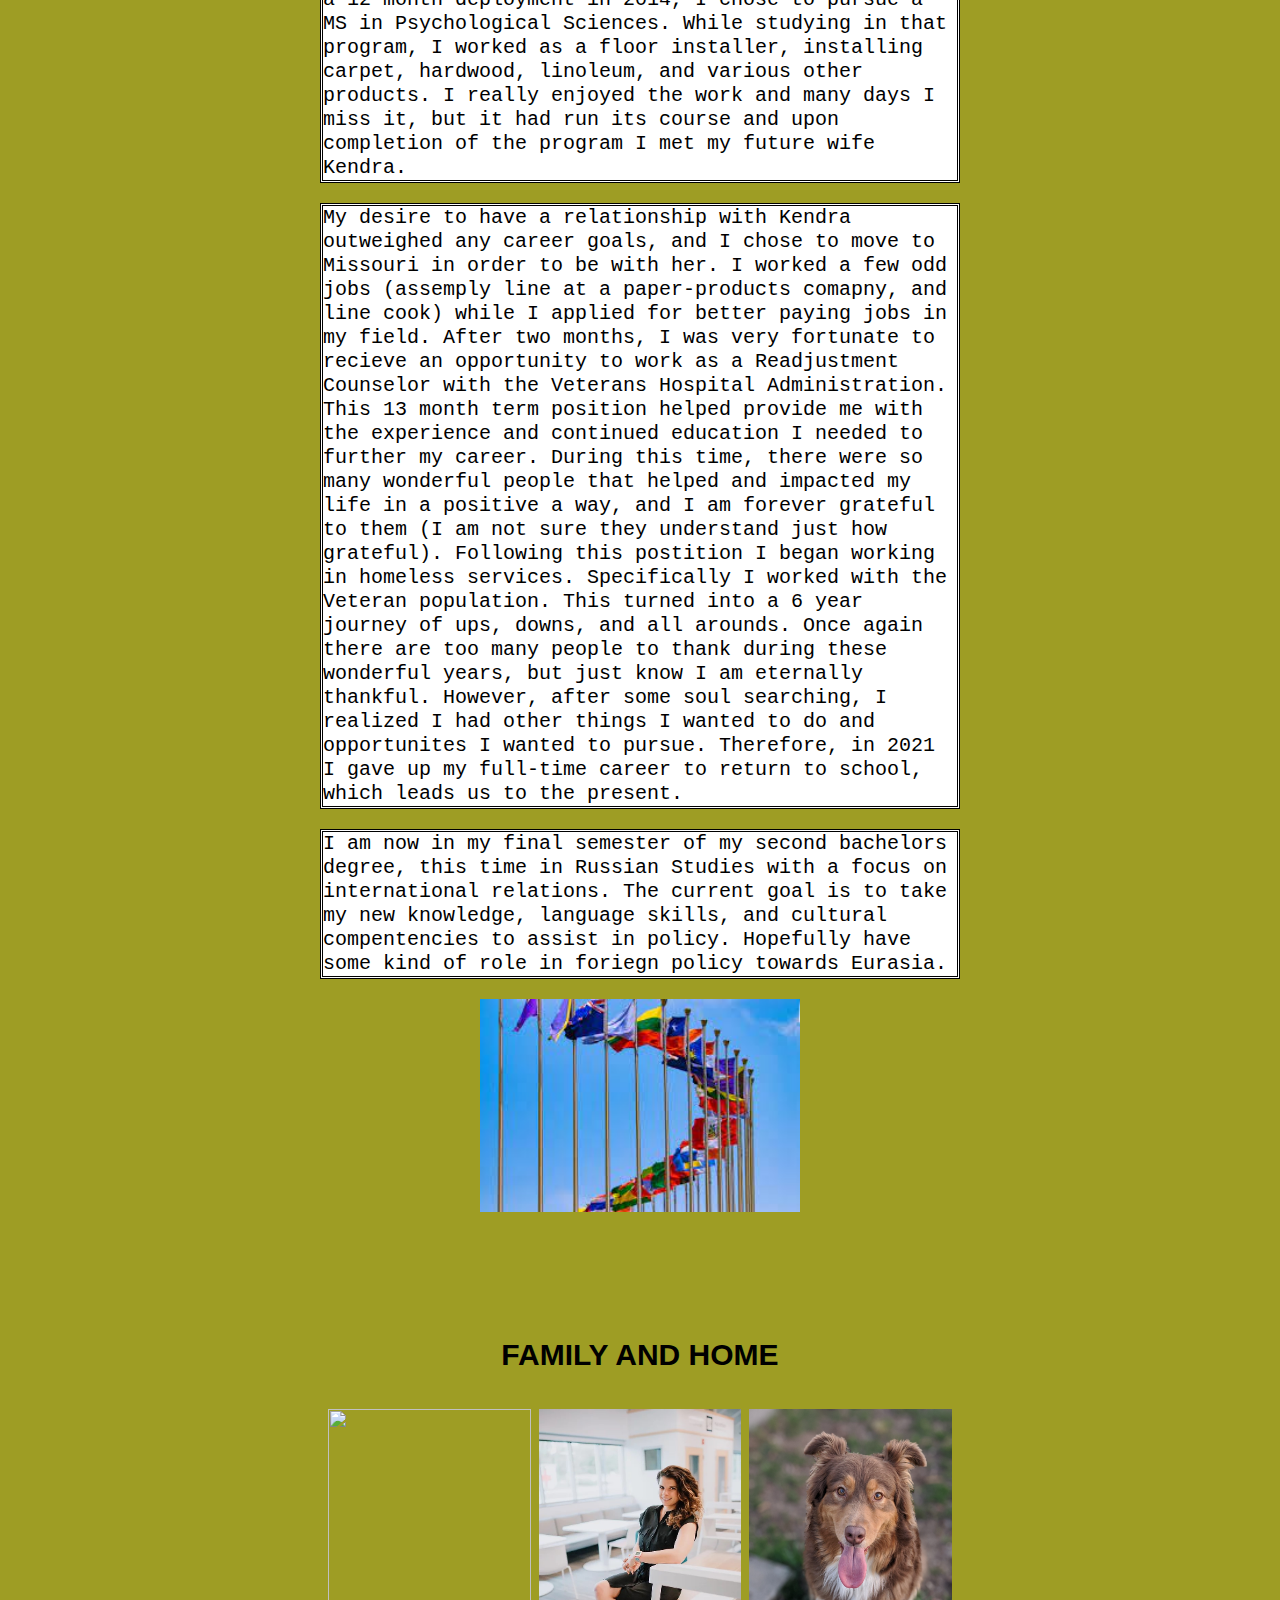
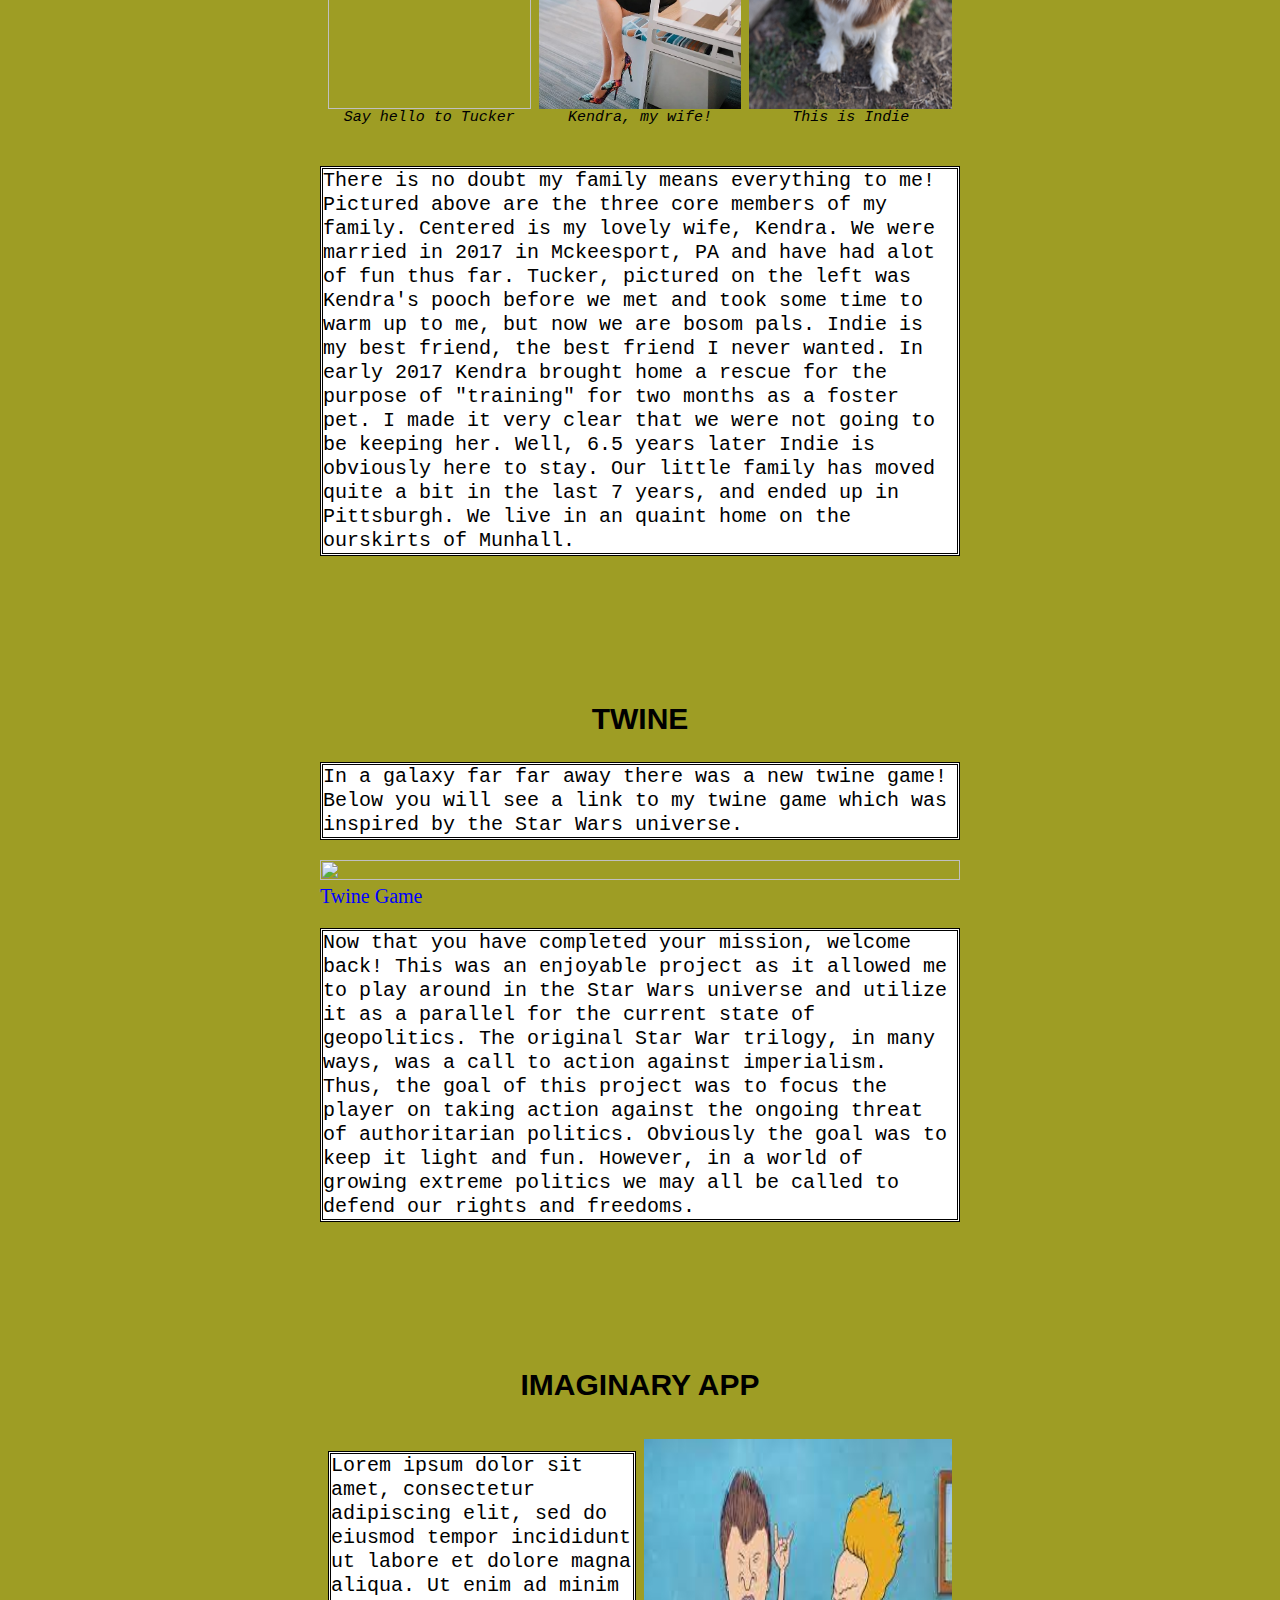
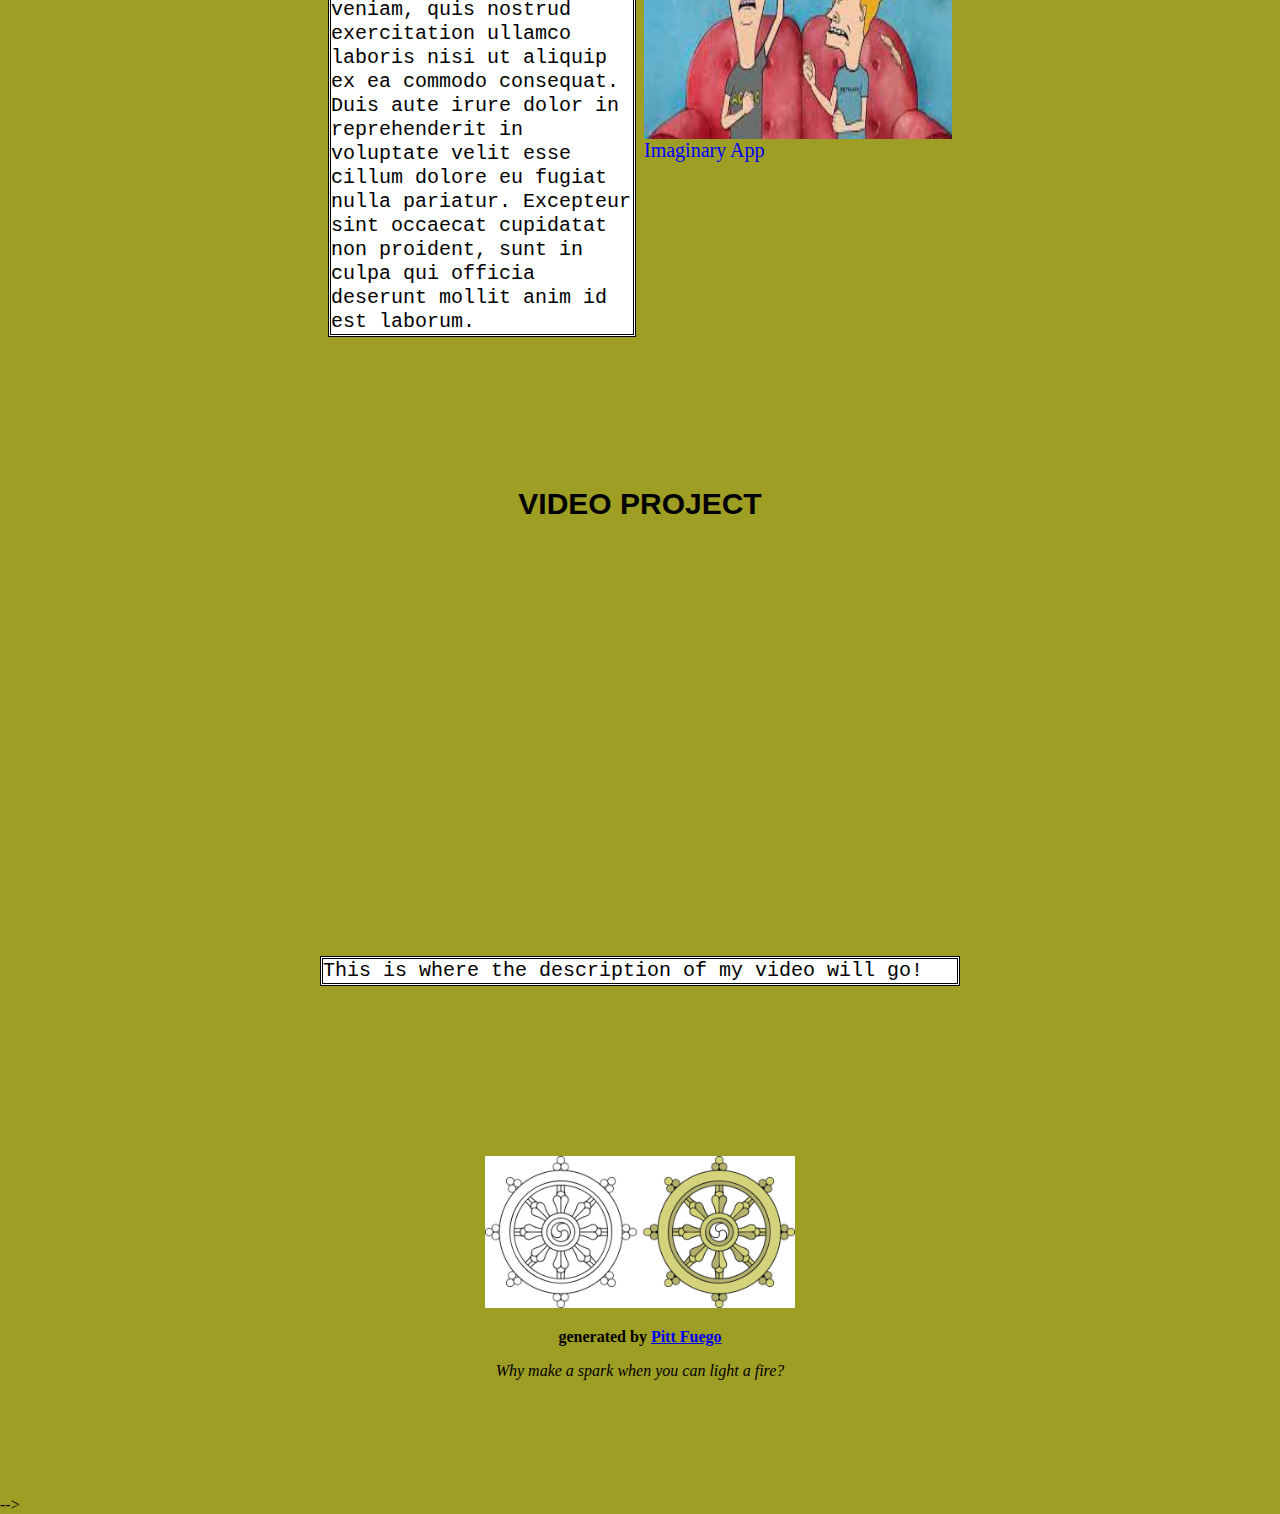
==== commit 0b5b7934: "Add files via upload" ====
--- a/index.html
+++ b/index.html
@@ -77,25 +77,16 @@
 </div>
 
 
-<!--Now we are moving into the kinds of media that contributes to your everyday discourse. This might sound weird, but Ulmer argues that media has actually contributed a great deal to who you are as a person, how you language yourself, and even how you move through the world and interact with others. So, let's take some time to explore this discourse area. You have the opportunity to add video content or other significant media content. You might also add images to this section (see the bottom of this sheet for directions on how to add elements) perhaps adding a photo grid like the one you did for the "Family" section. Experiment. You can't break this thing, right? Control Z. Control Z. Control Z... -->
-
 <div class="textblock">
   <h1>TWINE</h1>
-  <p style="border-style: double; background-color: white;"> Content here about troubles and difficulties, problems overcome, etc. </p>
-
-<!--find a YouTube video that has some significance in your life. Click "share," and copy and paste the embed link and paste it below-->
-
-  <div class="video-container">
-    <iframe width="560" height="315" src="https://www.youtube.com/embed/fKy7ljRr0AA" title="YouTube video player" frameborder="0" allow="accelerometer; autoplay; clipboard-write; encrypted-media; gyroscope; picture-in-picture" allowfullscreen></iframe>
-</div>
-    <a href="https://www.w3schools.com/html/html_links.asp" target="_blank">Twine Game</a>
-
-
-<!--Time to process. How do you use media? What role do certain kinds of media play in your life? How does media serve a social function? In what way might you be "recreating" or "remaking" media in your everyday life?
-
-FUN FACT: "Lorem ipsum", "Lorem ipsum" was hacked out of Cicero's "De finibus bonorum et malorum," developers made it non-sensical. So while you will probably never write as well as Cicero, you can always improve upon "Lorem ipsum." -->
-
-  <p style="border-style: double; background-color: white;">Lorem ipsum dolor sit amet, consectetur adipiscing elit, sed do eiusmod tempor incididunt ut labore et dolore magna aliqua. Ut enim ad minim veniam, quis nostrud exercitation ullamco laboris nisi ut aliquip ex ea commodo consequat. Duis aute irure dolor in reprehenderit in voluptate velit esse cillum dolore eu fugiat nulla pariatur. Excepteur sint occaecat cupidatat non proident, sunt in culpa qui officia deserunt mollit anim id est laborum.</p>
+  <p style="border-style: double; background-color: white;"> In a galaxy far far away there was a new twine game! Below you will see a link to my twine game which was inspired by the Star Wars universe. </p>
+	<img src="star.png" class="center-img" style="width:100%; height:100%;">
+
+    <a href="file:///E:/Website%20Compositing/Electrate-Fuego-master/Electrate-Fuego-master/A%20Star%20Wars%20Story%20(2).html" target="_blank">Twine Game</a>
+
+  <p style="border-style: double; background-color: white;"> Now that you have completed your mission, welcome back! This was an enjoyable project as it allowed me to play around in the Star Wars universe and utilize it as a parallel for the current state of geopolitics. 
+															The original Star War trilogy, in many ways, was a call to action against imperialism. Thus, the goal of this project was to focus the player on taking action against the ongoing threat of authoritarian politics. Obviously the goal was to keep it light and fun. 
+															However, in a world of growing extreme politics we may all be called to defend our rights and freedoms.</p>
 </div>
 
 <!--Between these divisions, you may want to add a new div element like an image (see the bottom of this html page for instructions) It's always worth thinking about how a user navigates your site. How do you want to break up the experience of scrolling down here? How might it feel on a laptop, phone, or tablet?-->
@@ -279,13 +270,7 @@
        <p>Copyright Your Name, Year.</p>
      </div>
 
-
-
-
-     ***Need something that's not here? Then you probably don't need it. But okay...go to w3 Schools***
-
-
-
-     Looking to publish this webtext in GitHub? Here are your next steps:
-
-     Sign in to GitHub. Create a new repository. Name it. Click “uploading an existing file,” then select/drag and drop all of your files... all of them, index.html. style.css, readme, and your image assets. Click "commit." Now go to your repository "settings." Scroll down to "Pages." Here you will change "source" from "none" to "main" branch. This will publish your webtext online. Copy your URL from this settings page...and now it's time to circulate your webtext! Peace and love only, Stephen Quigley, University of Pittsburgh, 2021.-->
+<!--<div class="video-container">
+    <iframe width="560" height="315" src="https://www.youtube.com/embed/fKy7ljRr0AA" title="YouTube video player" frameborder="0" allow="accelerometer; autoplay; clipboard-write; encrypted-media; gyroscope; picture-in-picture" allowfullscreen></iframe>
+</div>-->
+
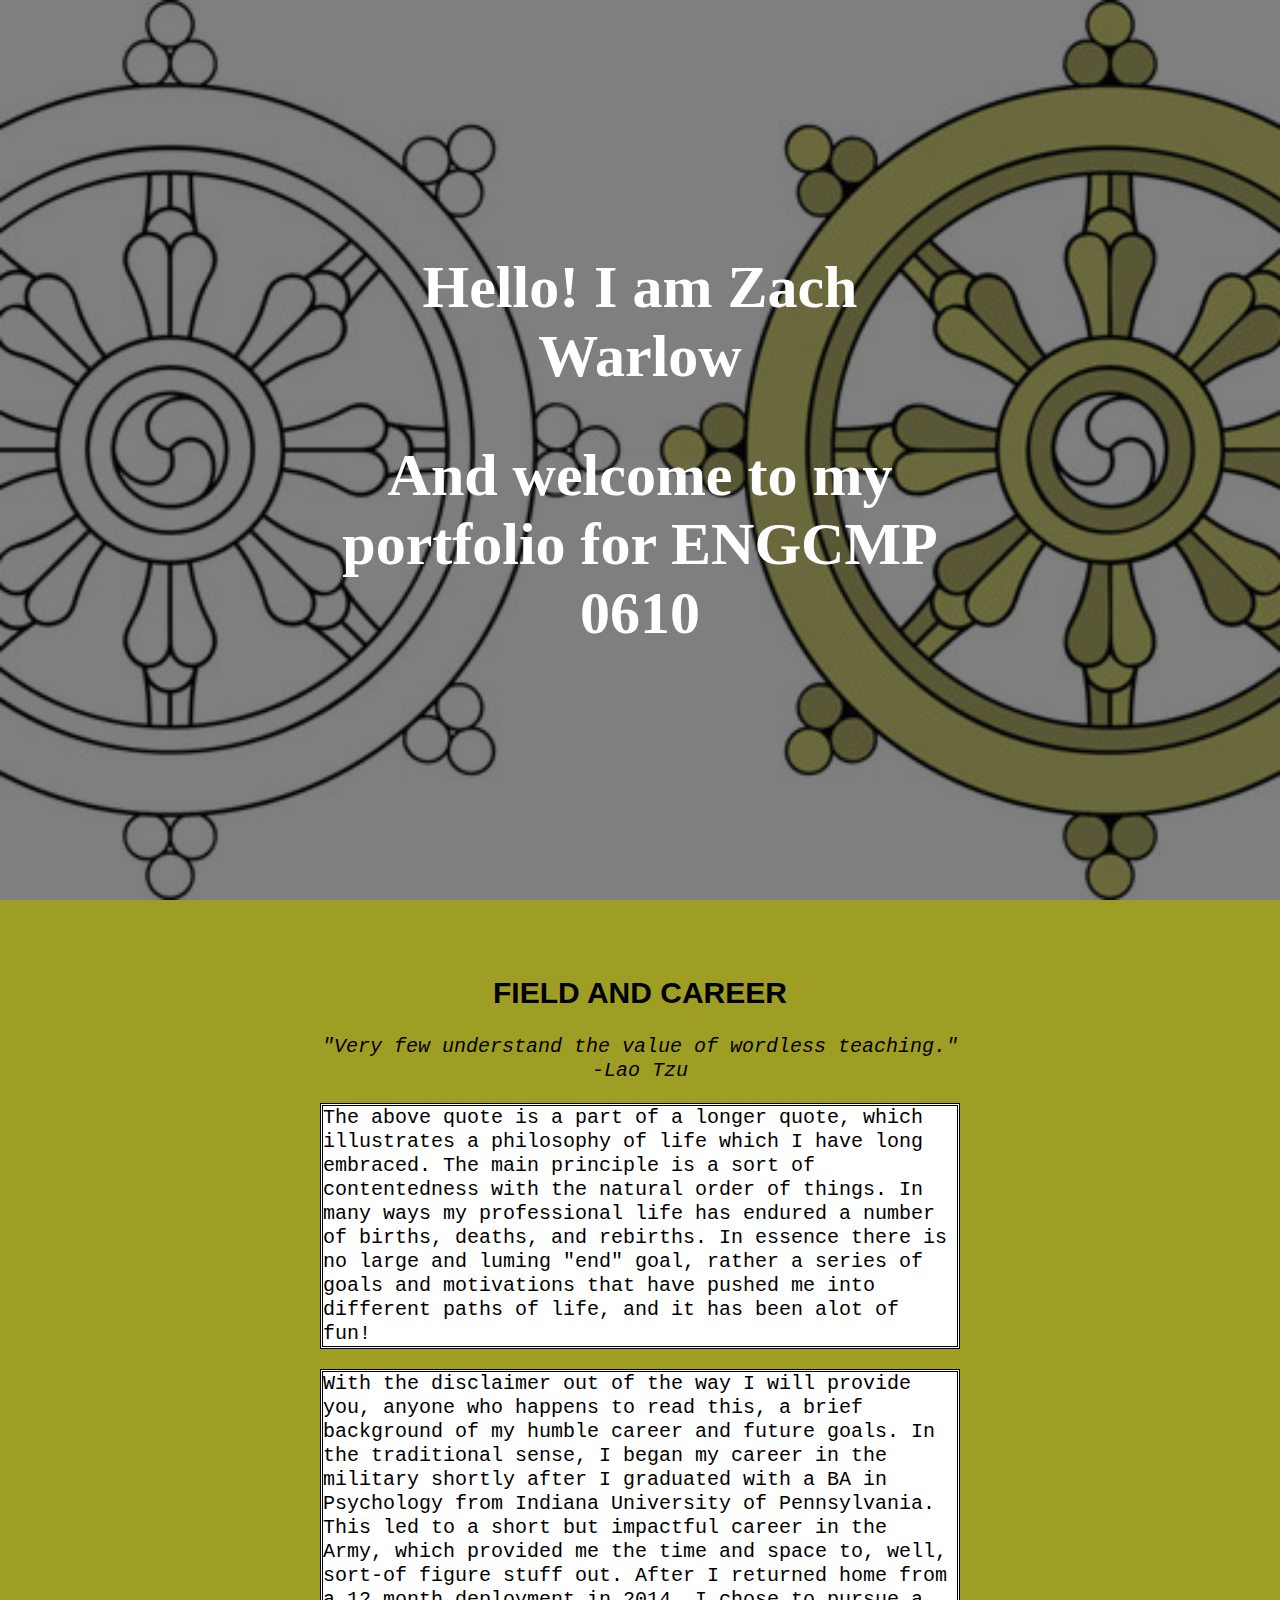
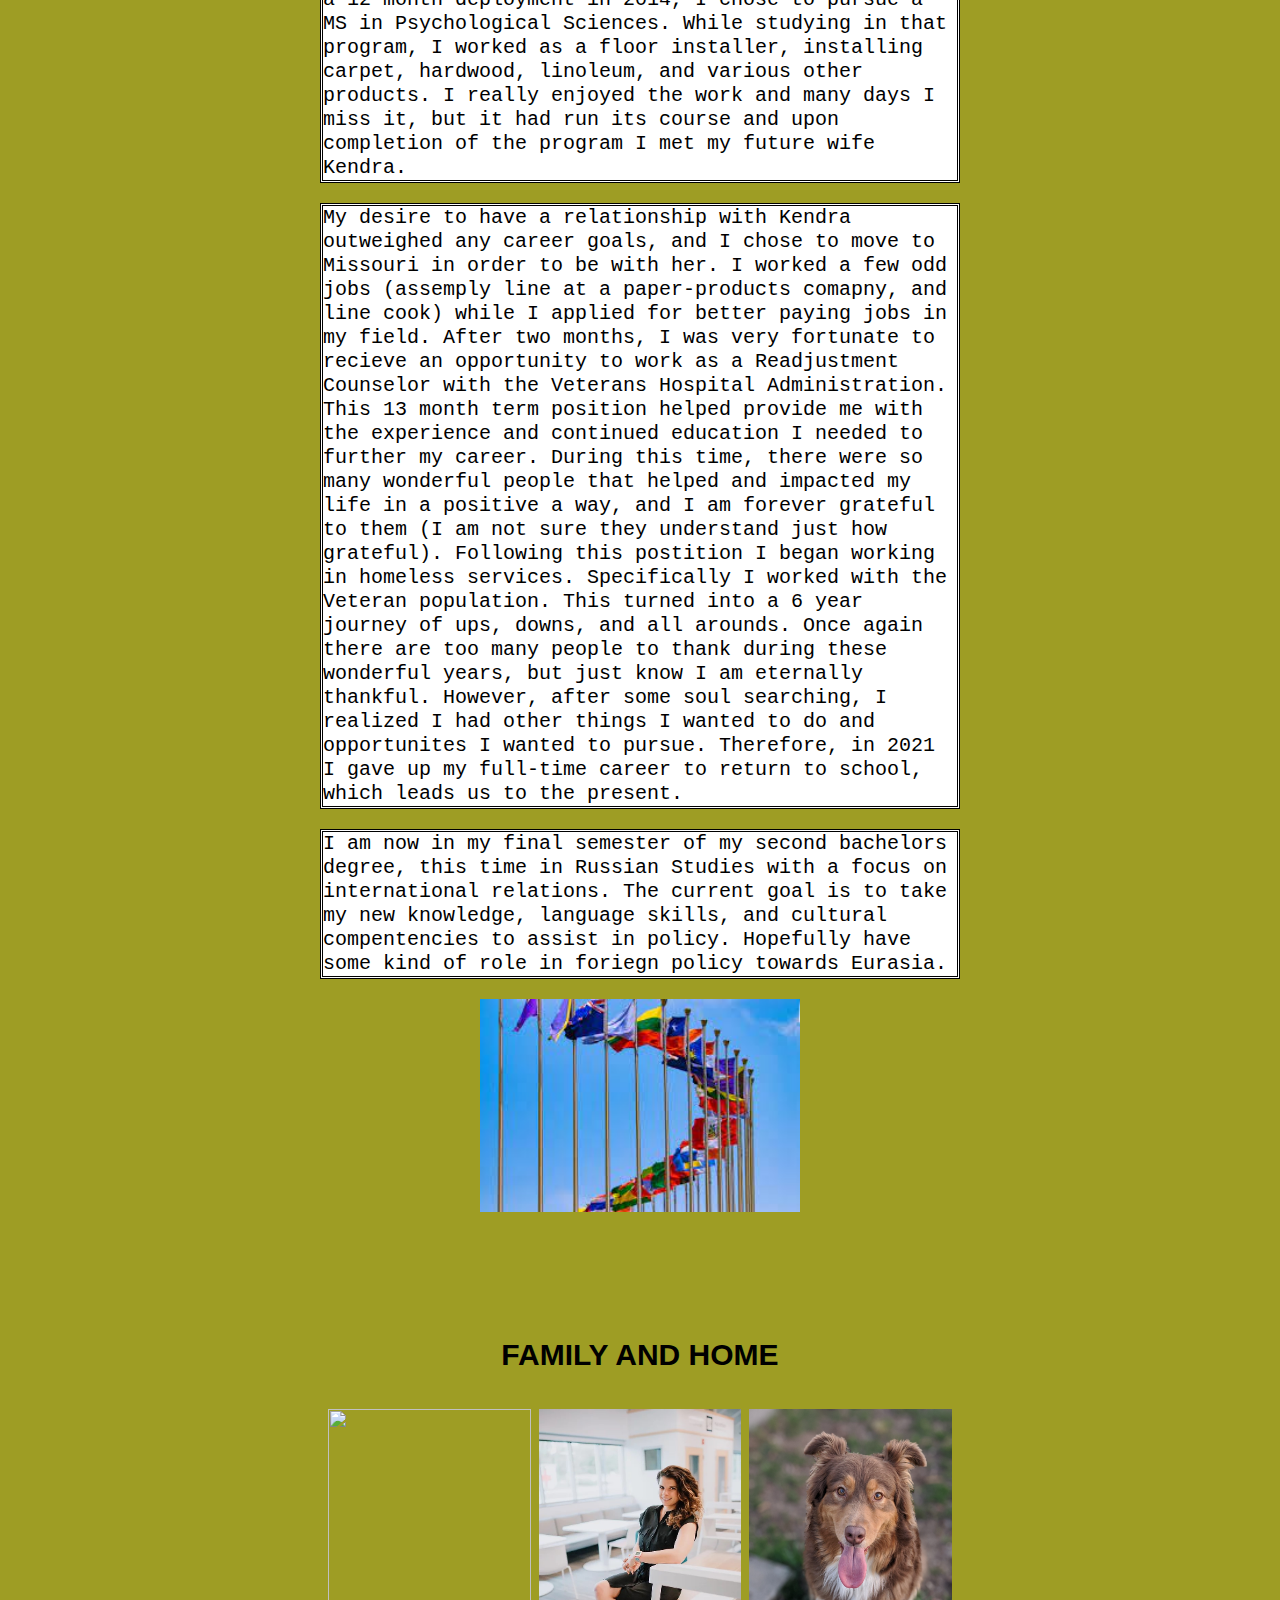
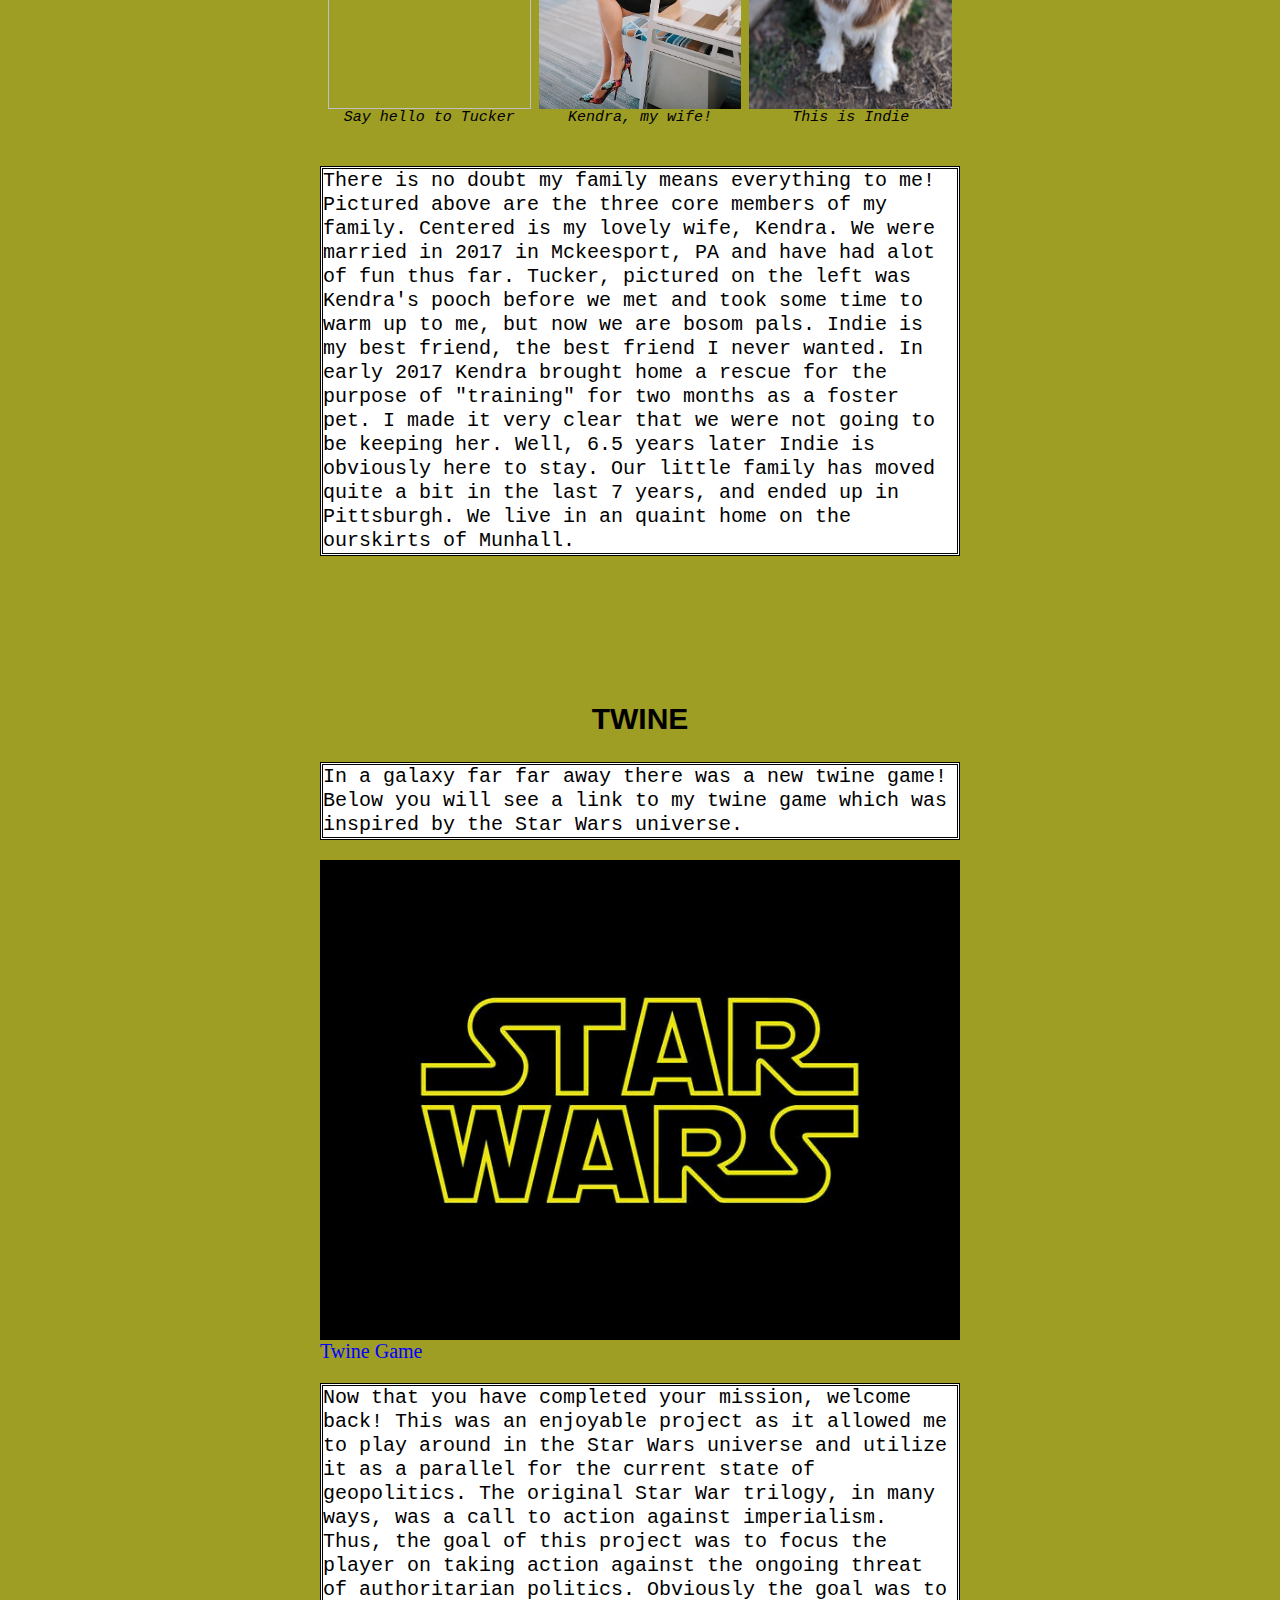
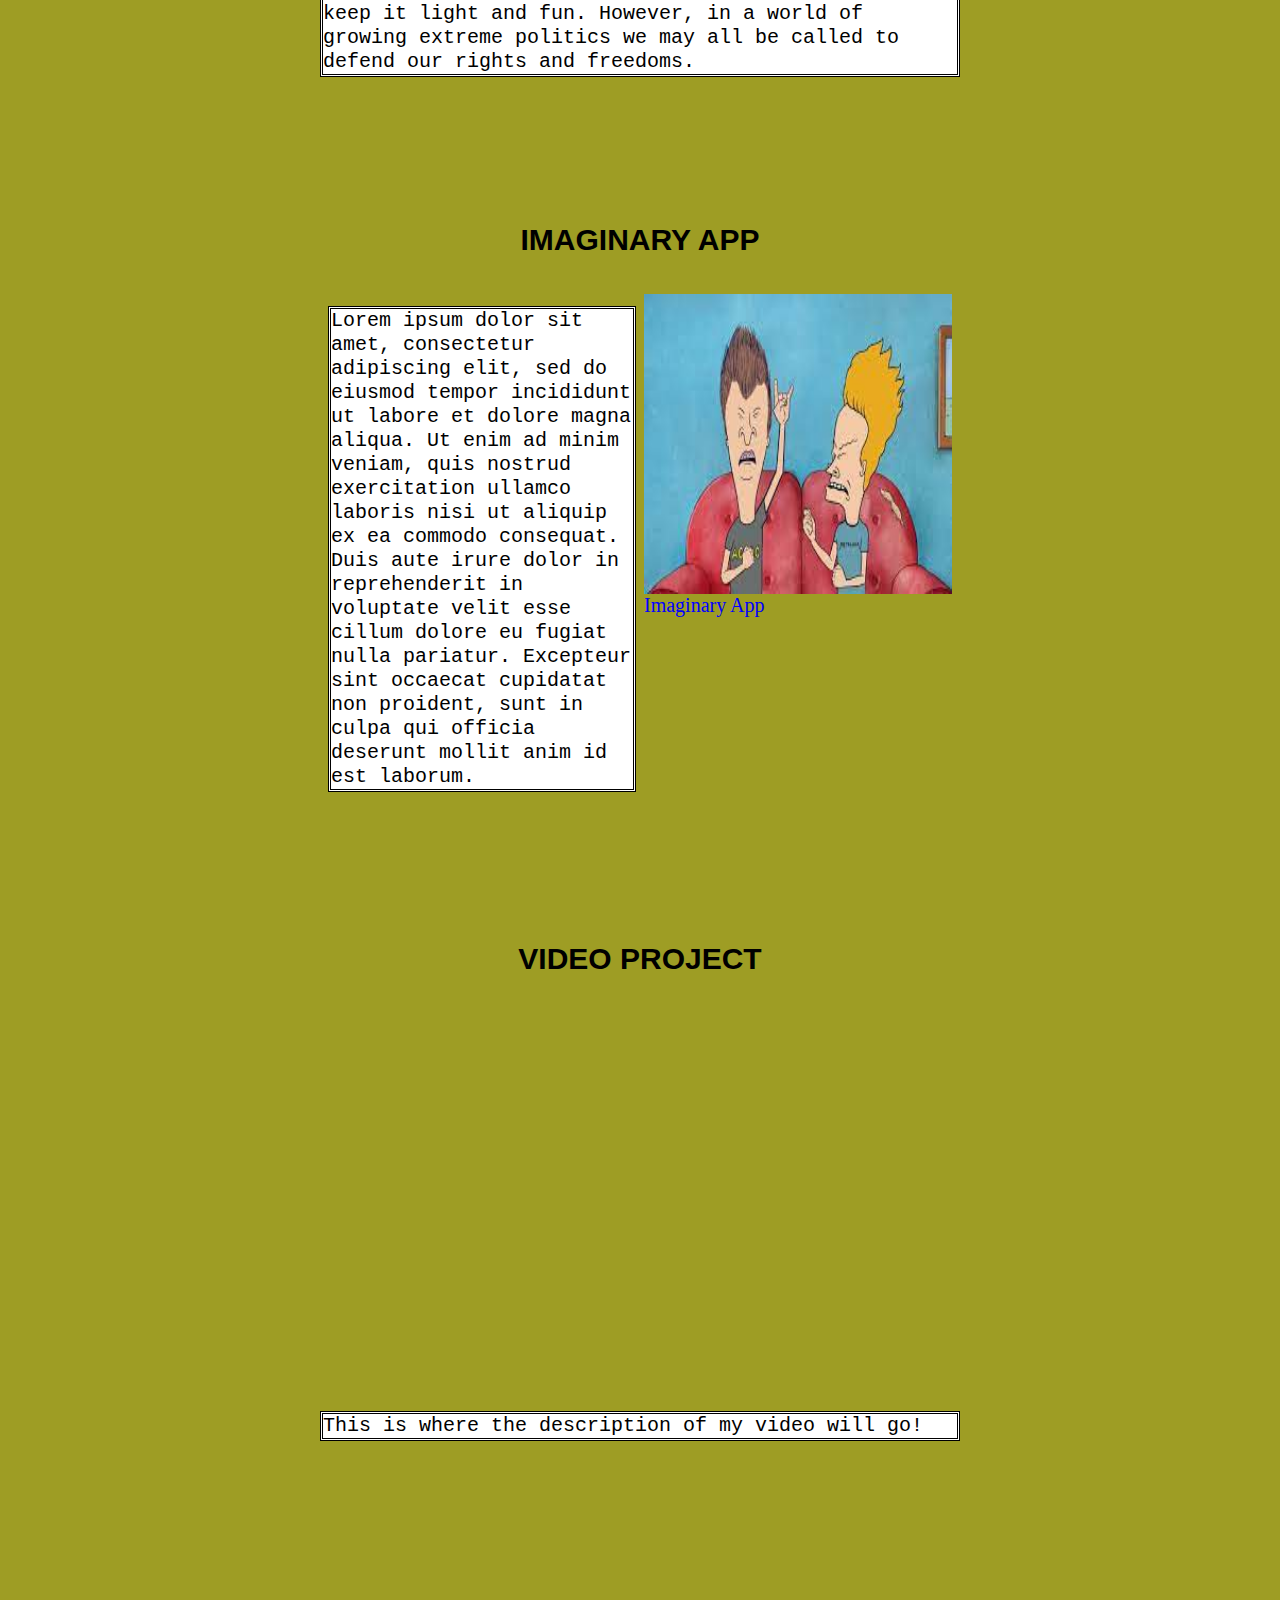
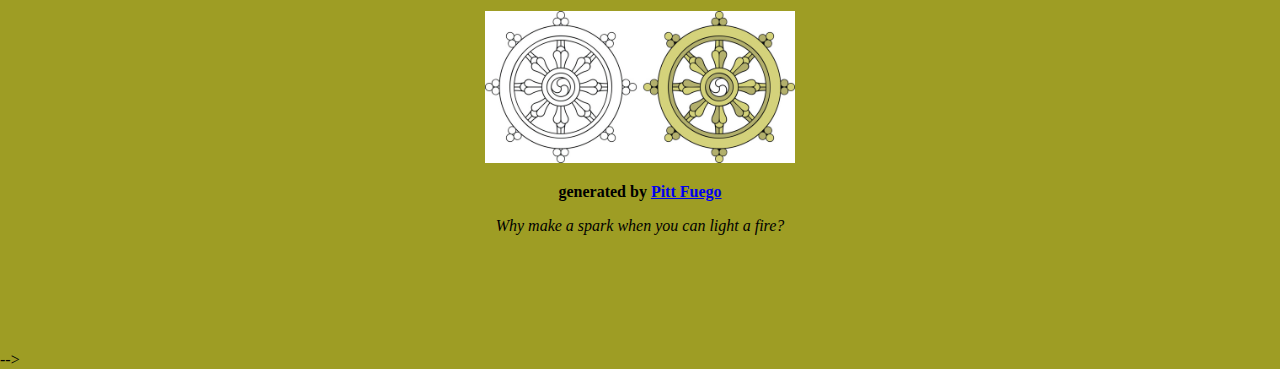
==== commit fa9d681a: "Add files via upload" ====
--- a/index.html
+++ b/index.html
@@ -80,9 +80,9 @@
 <div class="textblock">
   <h1>TWINE</h1>
   <p style="border-style: double; background-color: white;"> In a galaxy far far away there was a new twine game! Below you will see a link to my twine game which was inspired by the Star Wars universe. </p>
-	<img src="star.png" class="center-img" style="width:100%; height:100%;">
-
-    <a href="file:///E:/Website%20Compositing/Electrate-Fuego-master/Electrate-Fuego-master/A%20Star%20Wars%20Story%20(2).html" target="_blank">Twine Game</a>
+	<img src="starwars.jpg" class="center-img" style="width:100%; height:100%;">
+
+    <a href="Twine.html" target="_blank">Twine Game</a>
 
   <p style="border-style: double; background-color: white;"> Now that you have completed your mission, welcome back! This was an enjoyable project as it allowed me to play around in the Star Wars universe and utilize it as a parallel for the current state of geopolitics. 
 															The original Star War trilogy, in many ways, was a call to action against imperialism. Thus, the goal of this project was to focus the player on taking action against the ongoing threat of authoritarian politics. Obviously the goal was to keep it light and fun. 
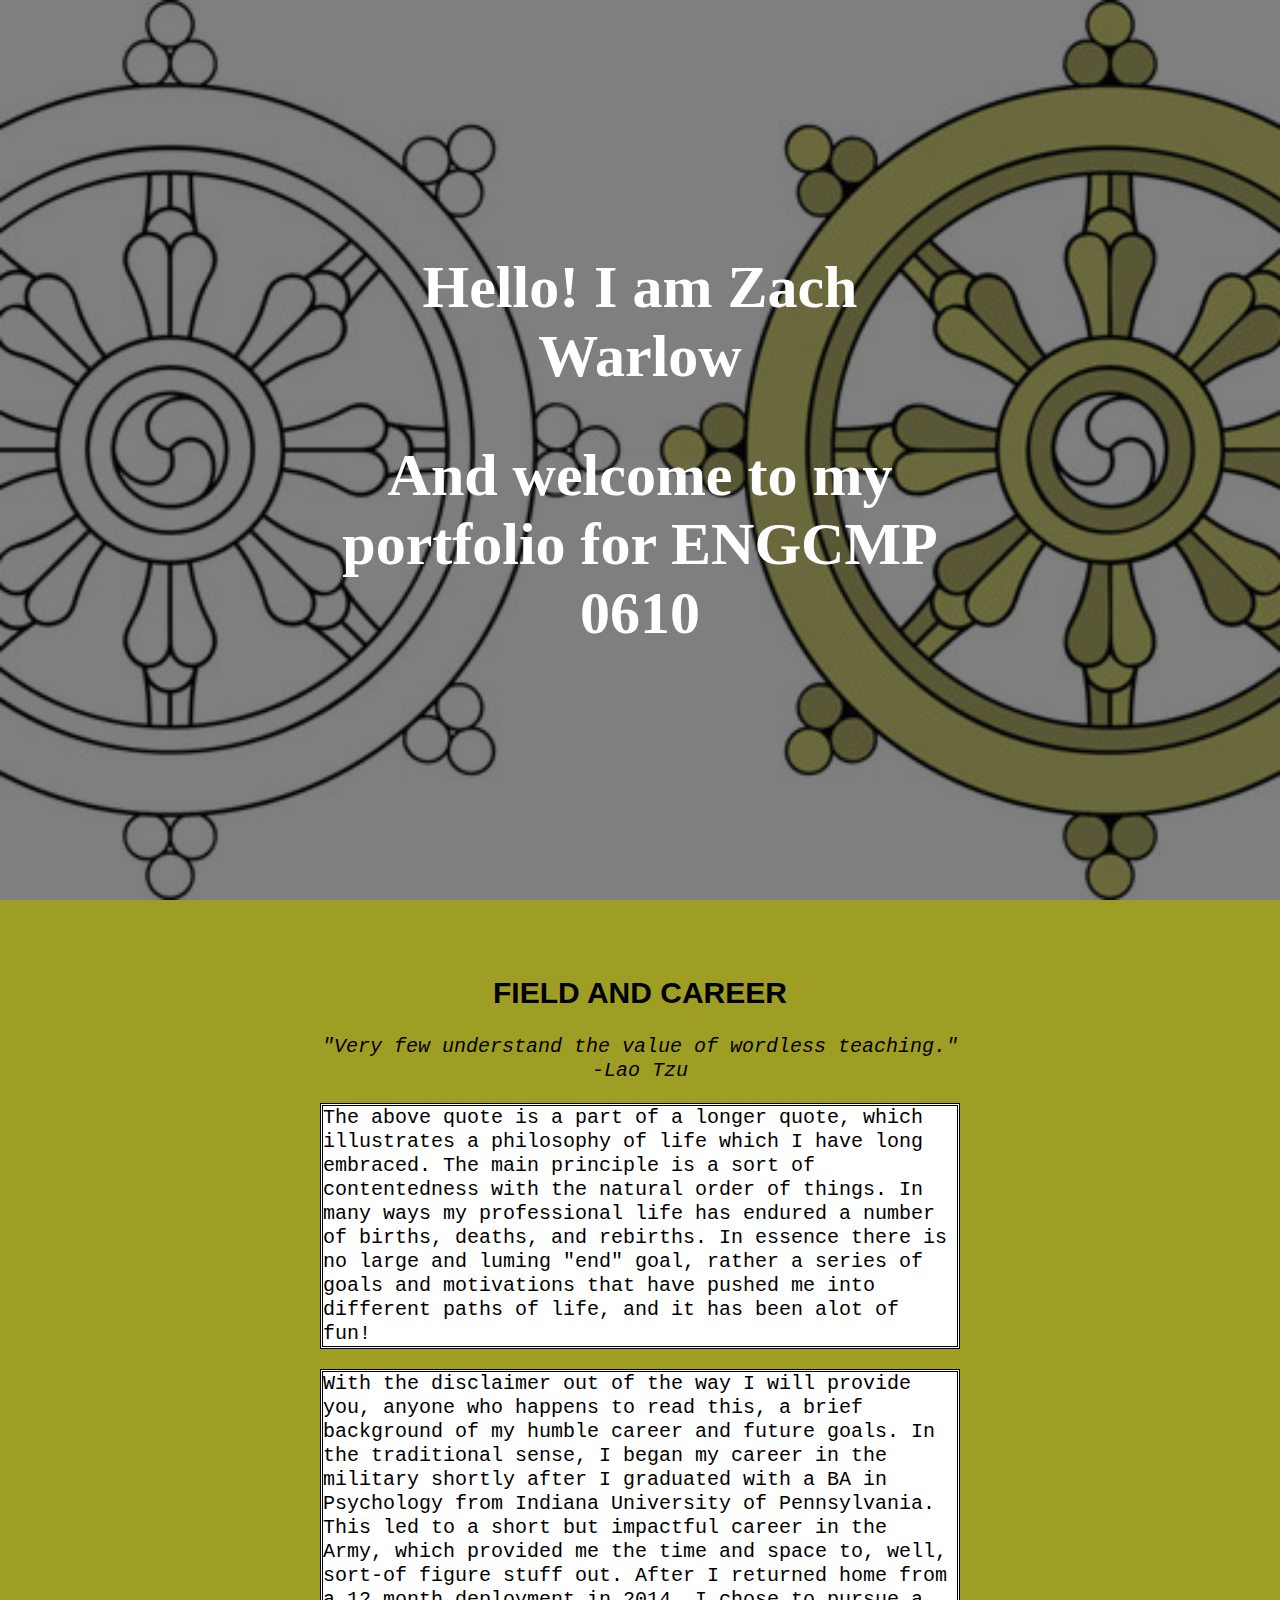
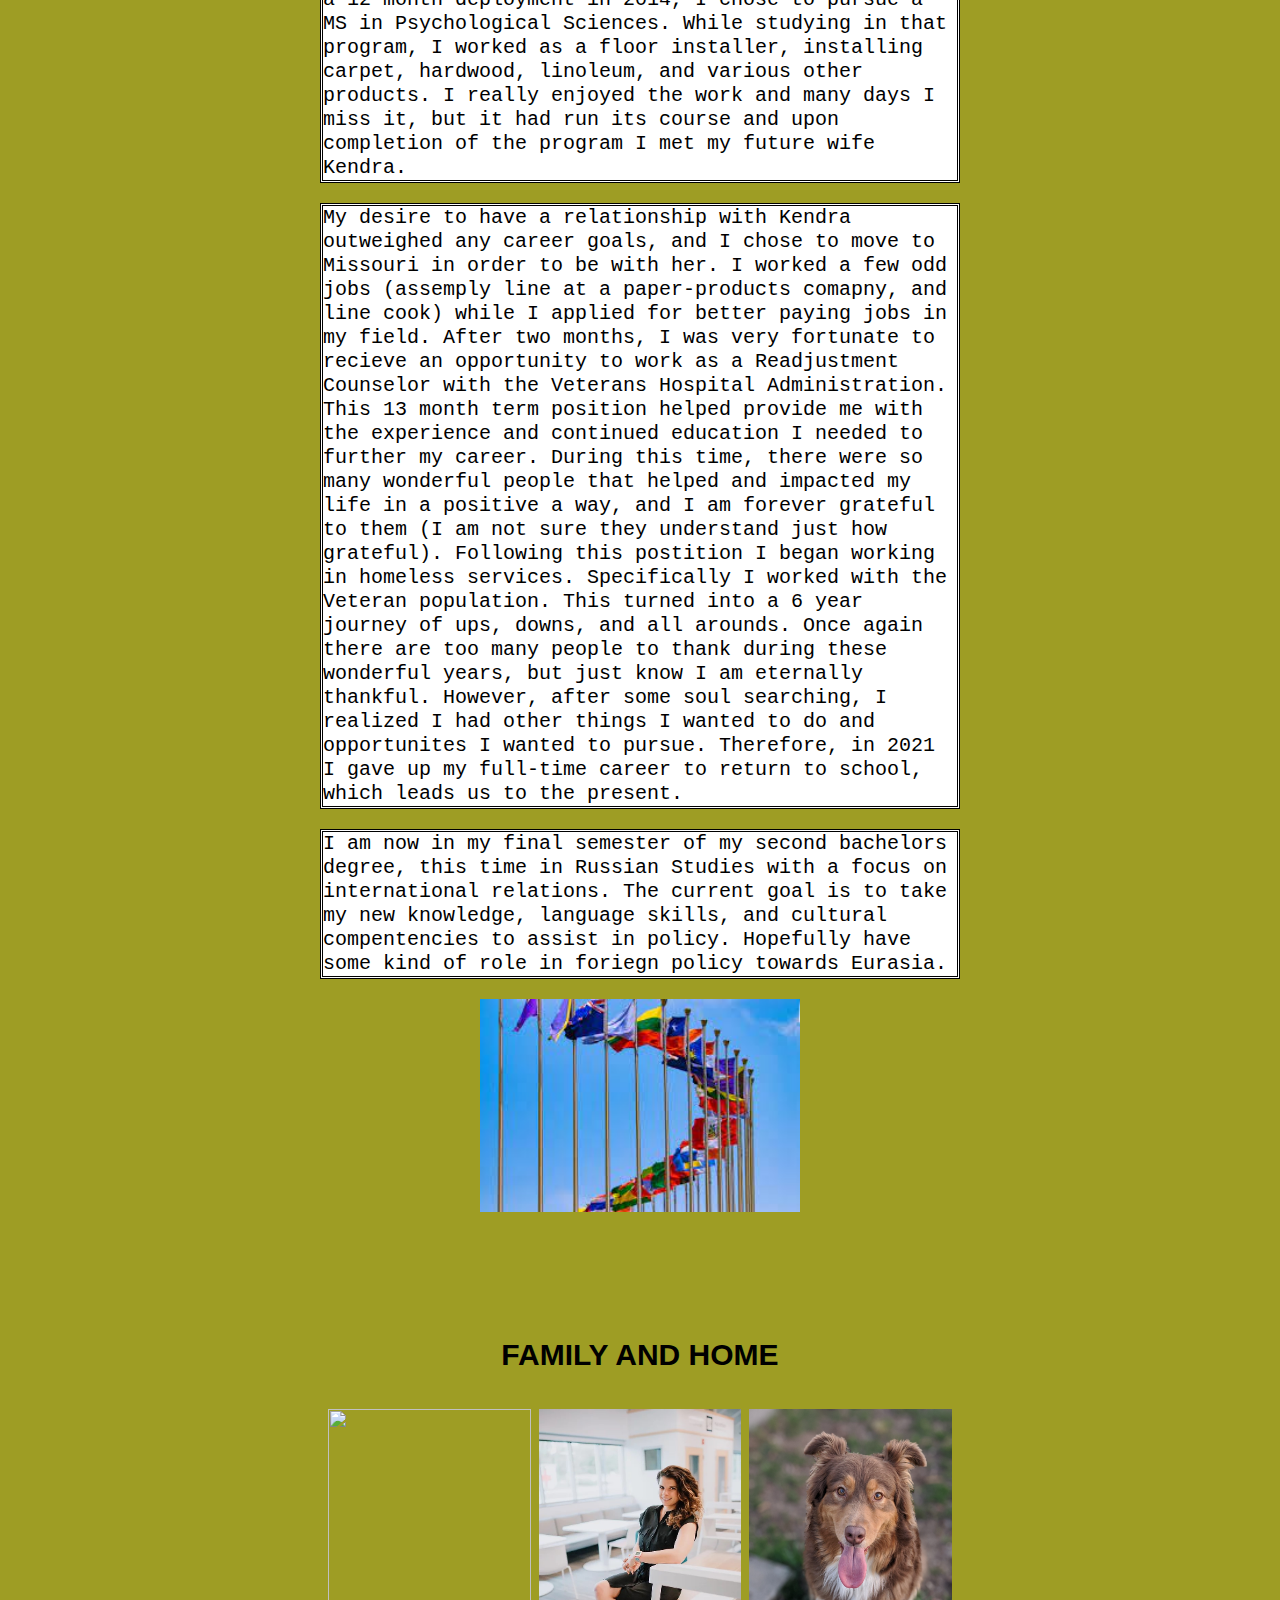
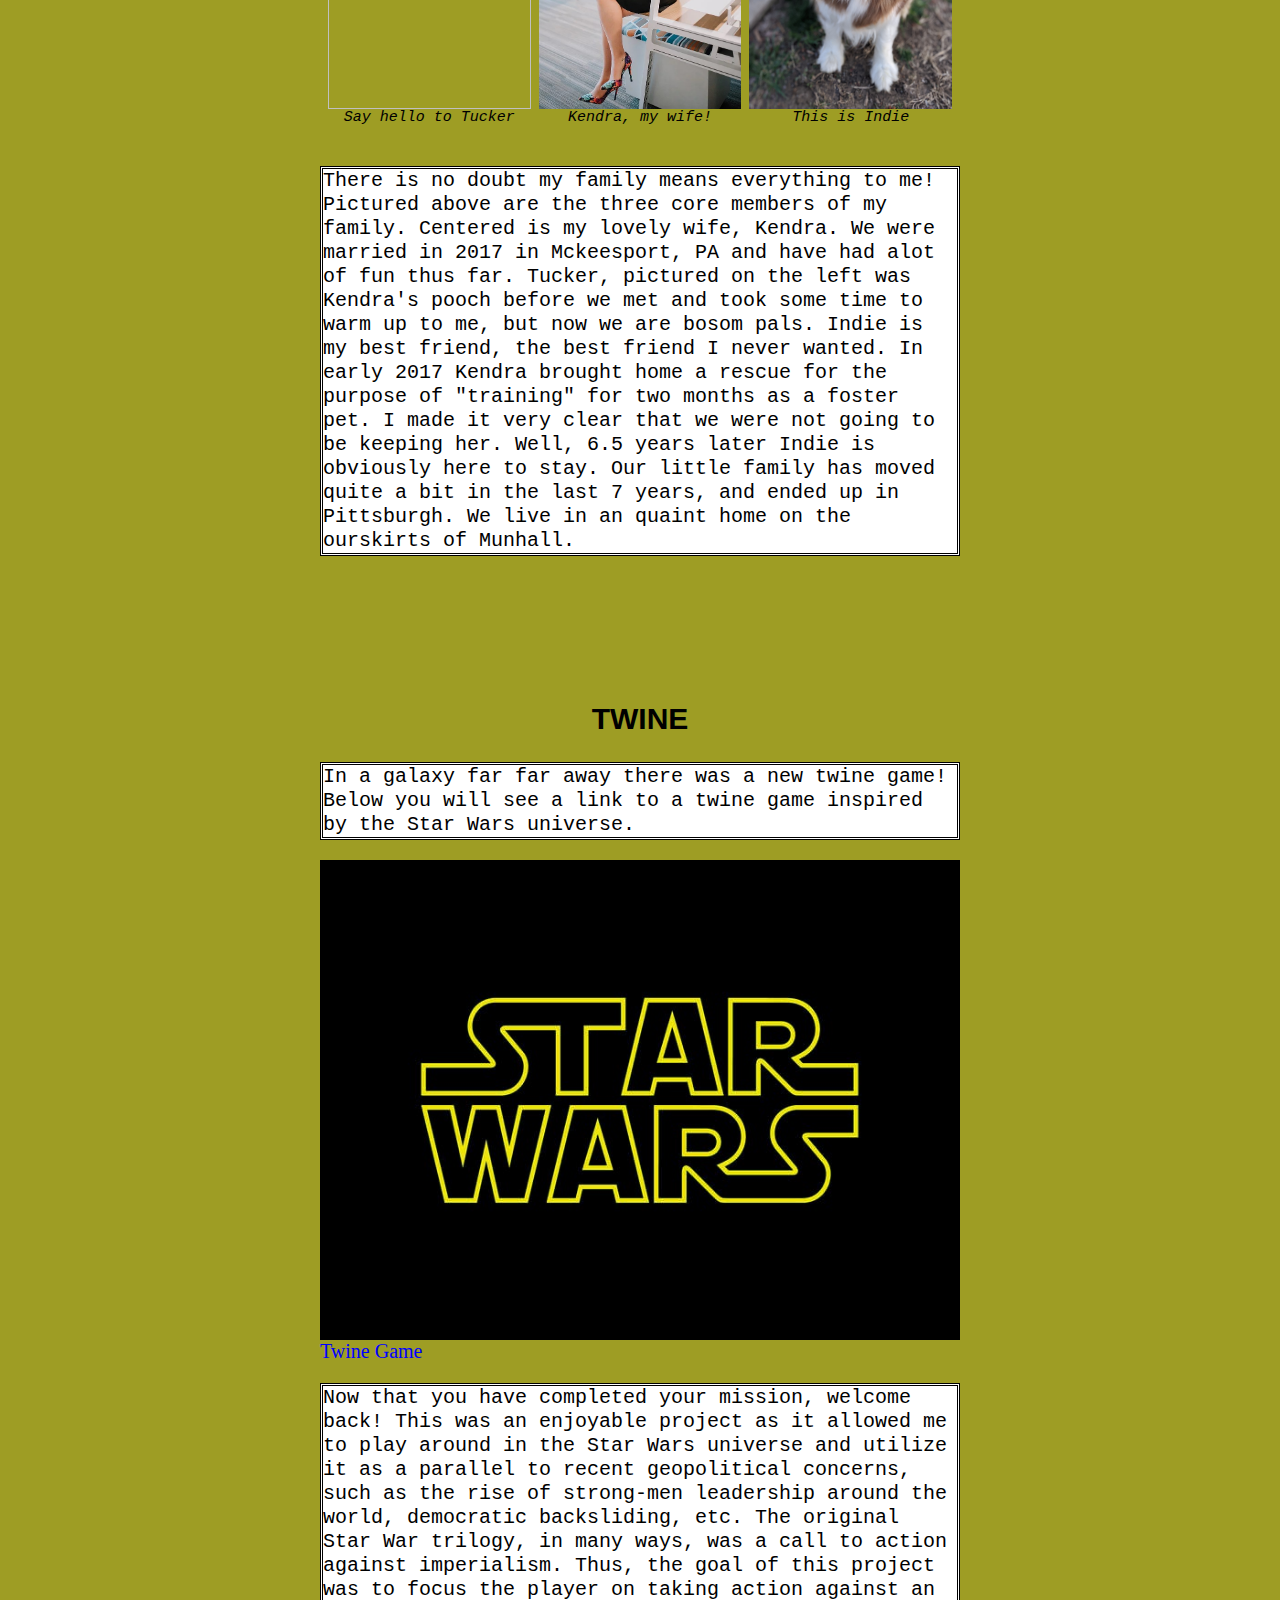
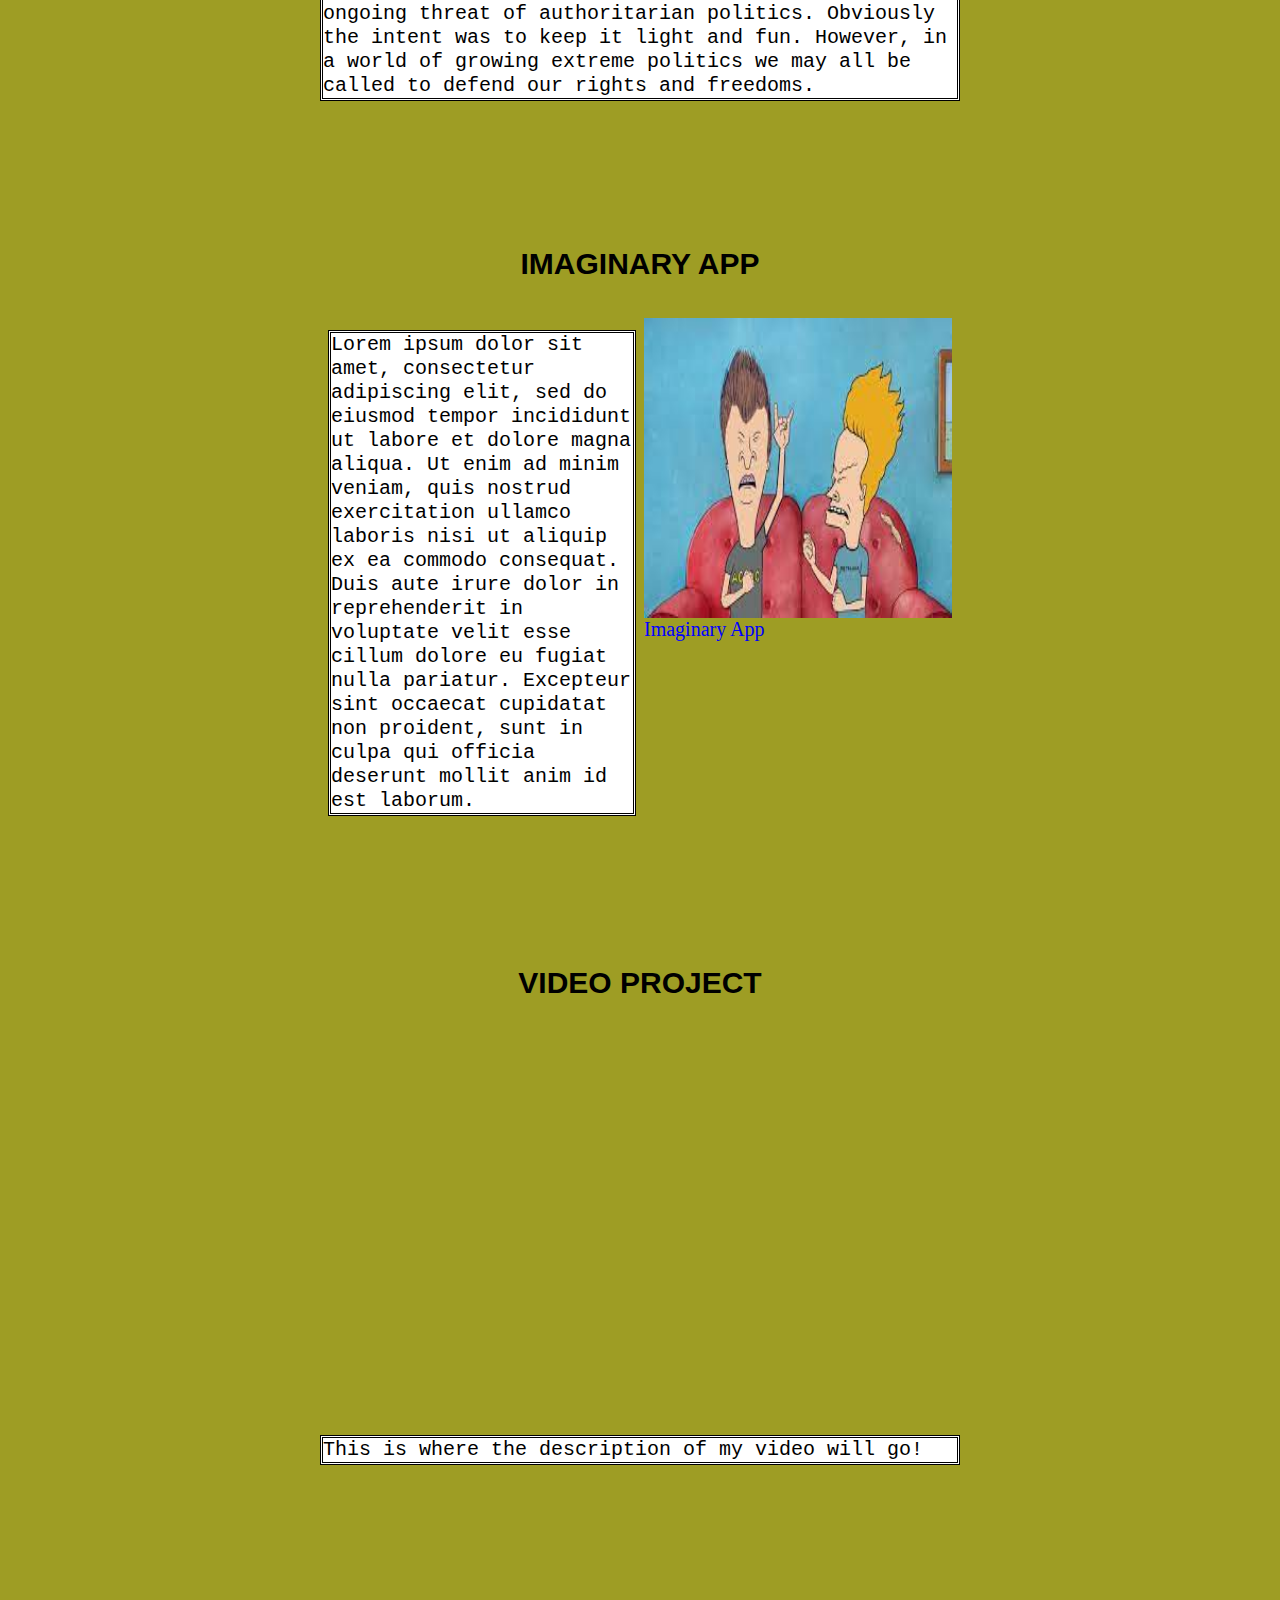
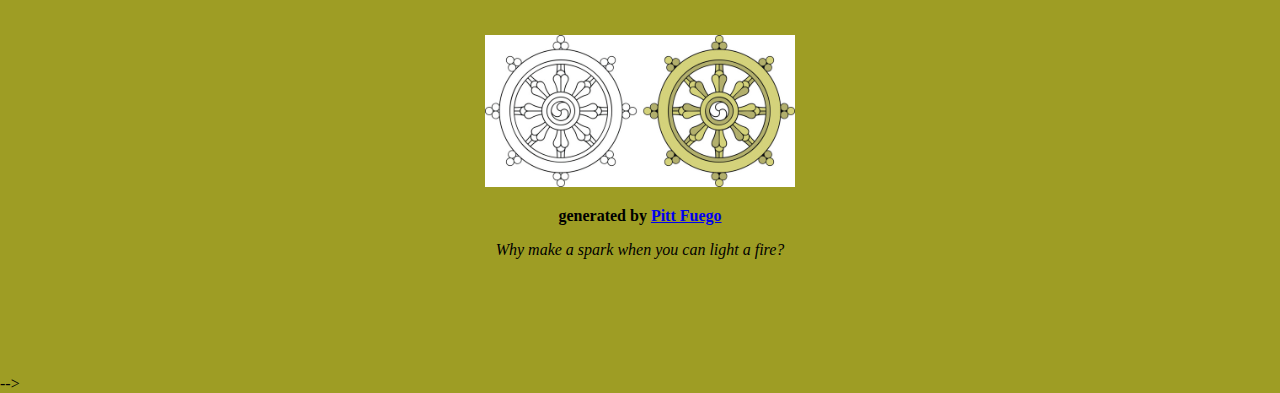
==== commit 62f0af39: "Add files via upload" ====
--- a/index.html
+++ b/index.html
@@ -79,13 +79,13 @@
 
 <div class="textblock">
   <h1>TWINE</h1>
-  <p style="border-style: double; background-color: white;"> In a galaxy far far away there was a new twine game! Below you will see a link to my twine game which was inspired by the Star Wars universe. </p>
+  <p style="border-style: double; background-color: white;"> In a galaxy far far away there was a new twine game! Below you will see a link to a twine game inspired by the Star Wars universe. </p>
 	<img src="starwars.jpg" class="center-img" style="width:100%; height:100%;">
 
     <a href="Twine.html" target="_blank">Twine Game</a>
 
-  <p style="border-style: double; background-color: white;"> Now that you have completed your mission, welcome back! This was an enjoyable project as it allowed me to play around in the Star Wars universe and utilize it as a parallel for the current state of geopolitics. 
-															The original Star War trilogy, in many ways, was a call to action against imperialism. Thus, the goal of this project was to focus the player on taking action against the ongoing threat of authoritarian politics. Obviously the goal was to keep it light and fun. 
+  <p style="border-style: double; background-color: white;"> Now that you have completed your mission, welcome back! This was an enjoyable project as it allowed me to play around in the Star Wars universe and utilize it as a parallel to recent geopolitical concerns, such as the rise of strong-men leadership around the world, democratic backsliding, etc. 
+															The original Star War trilogy, in many ways, was a call to action against imperialism. Thus, the goal of this project was to focus the player on taking action against an ongoing threat of authoritarian politics. Obviously the intent was to keep it light and fun. 
 															However, in a world of growing extreme politics we may all be called to defend our rights and freedoms.</p>
 </div>
 
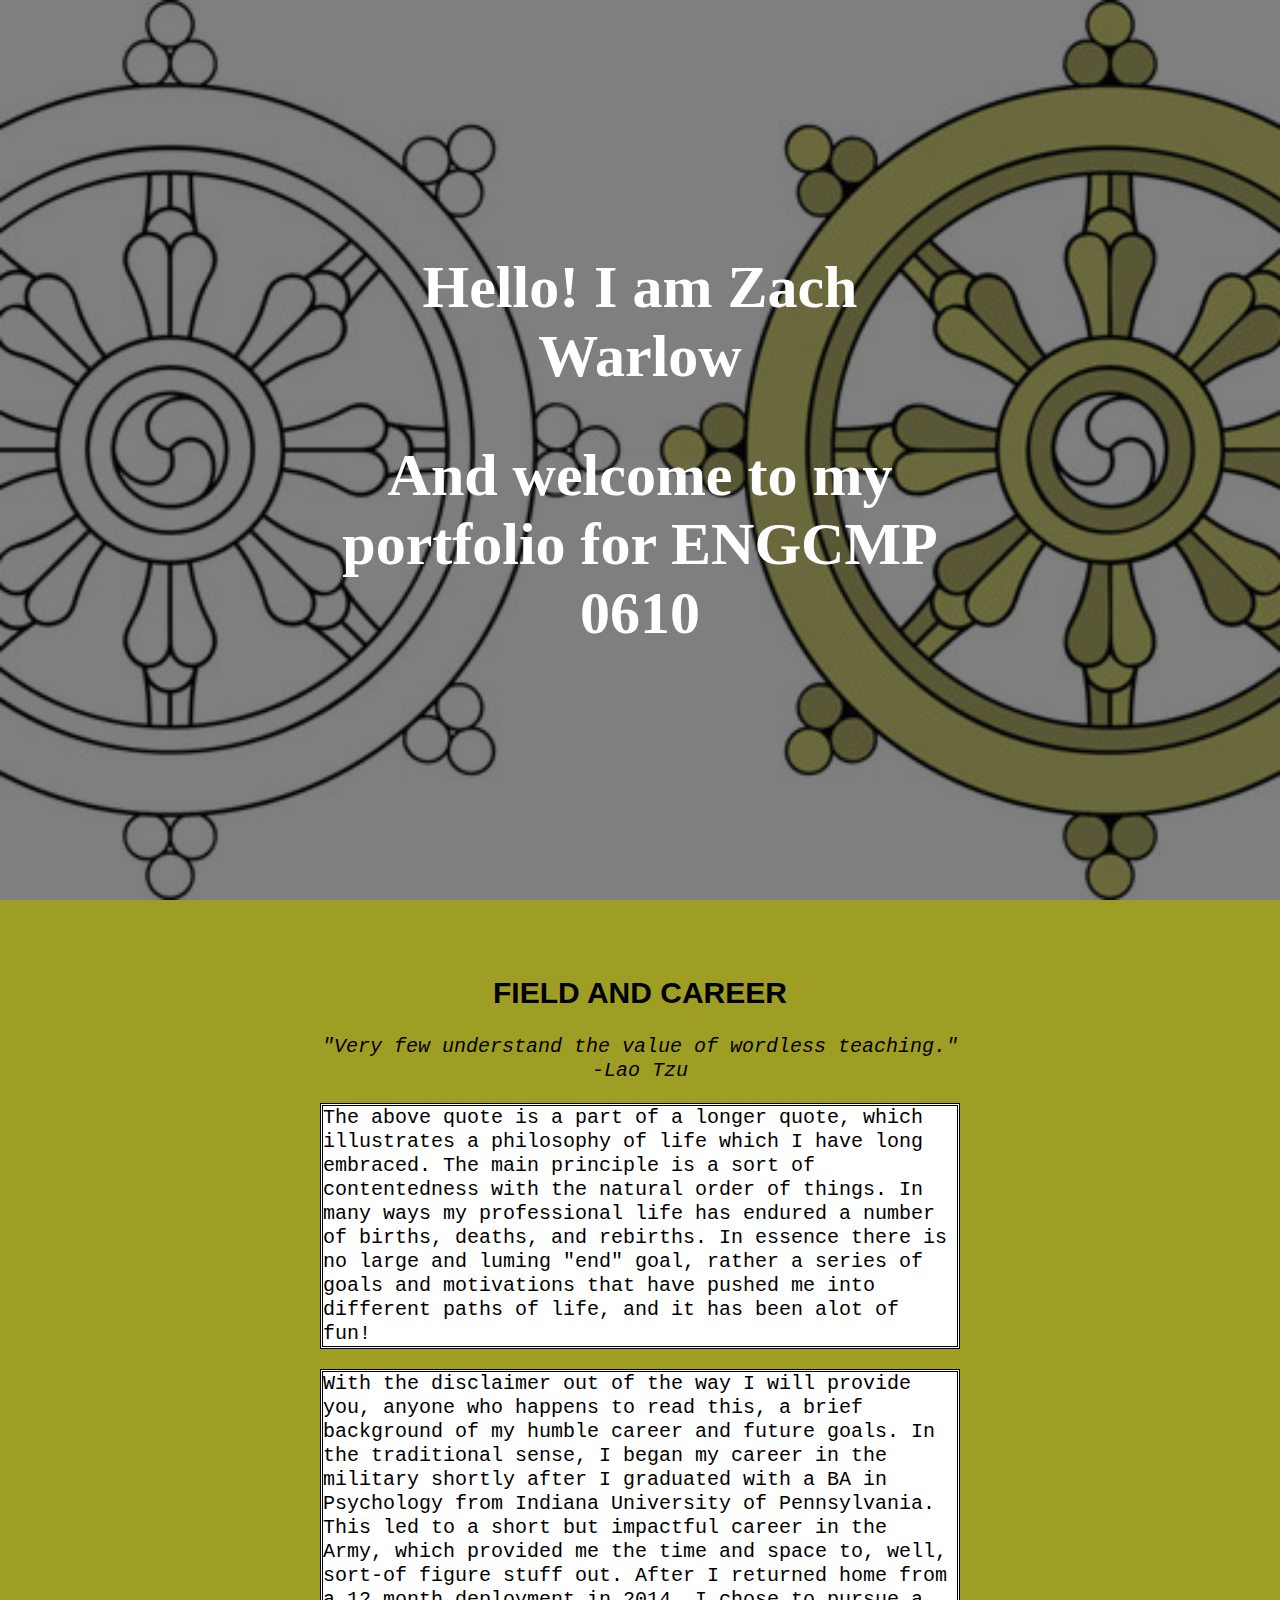
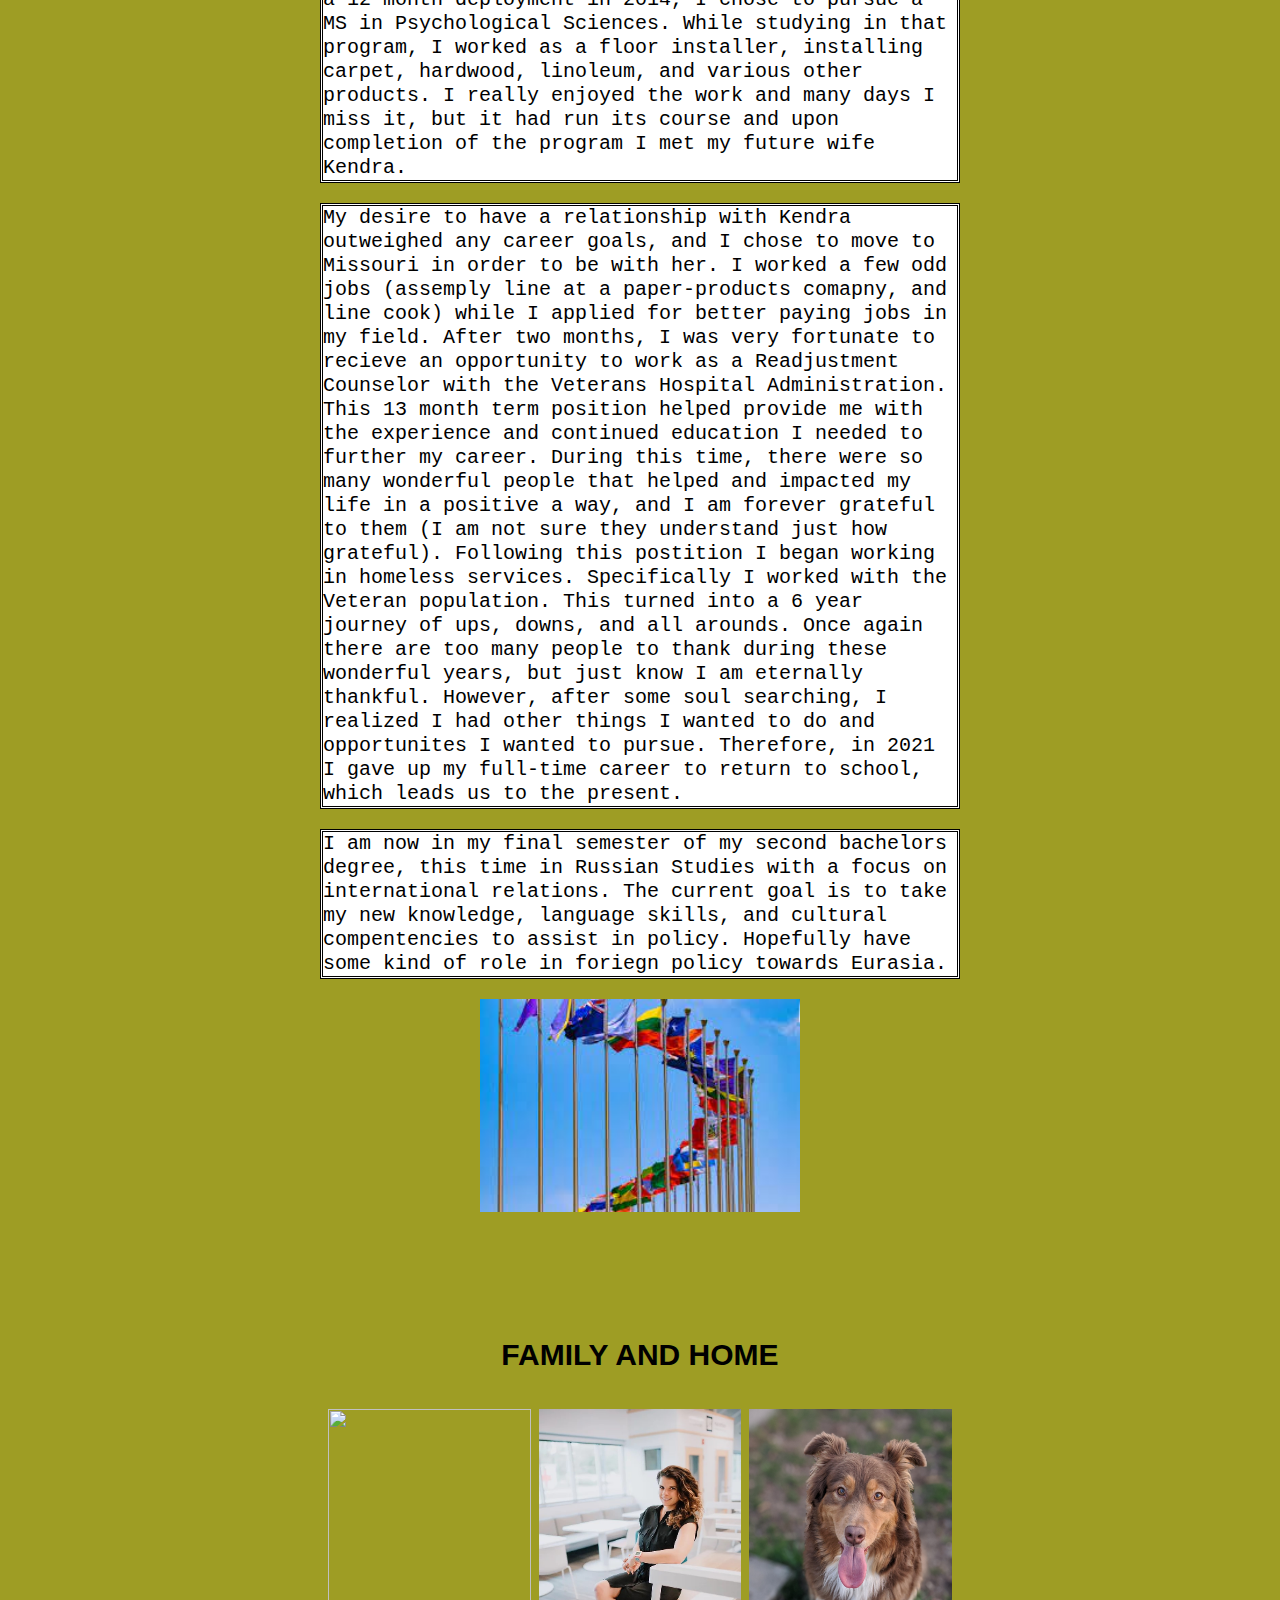
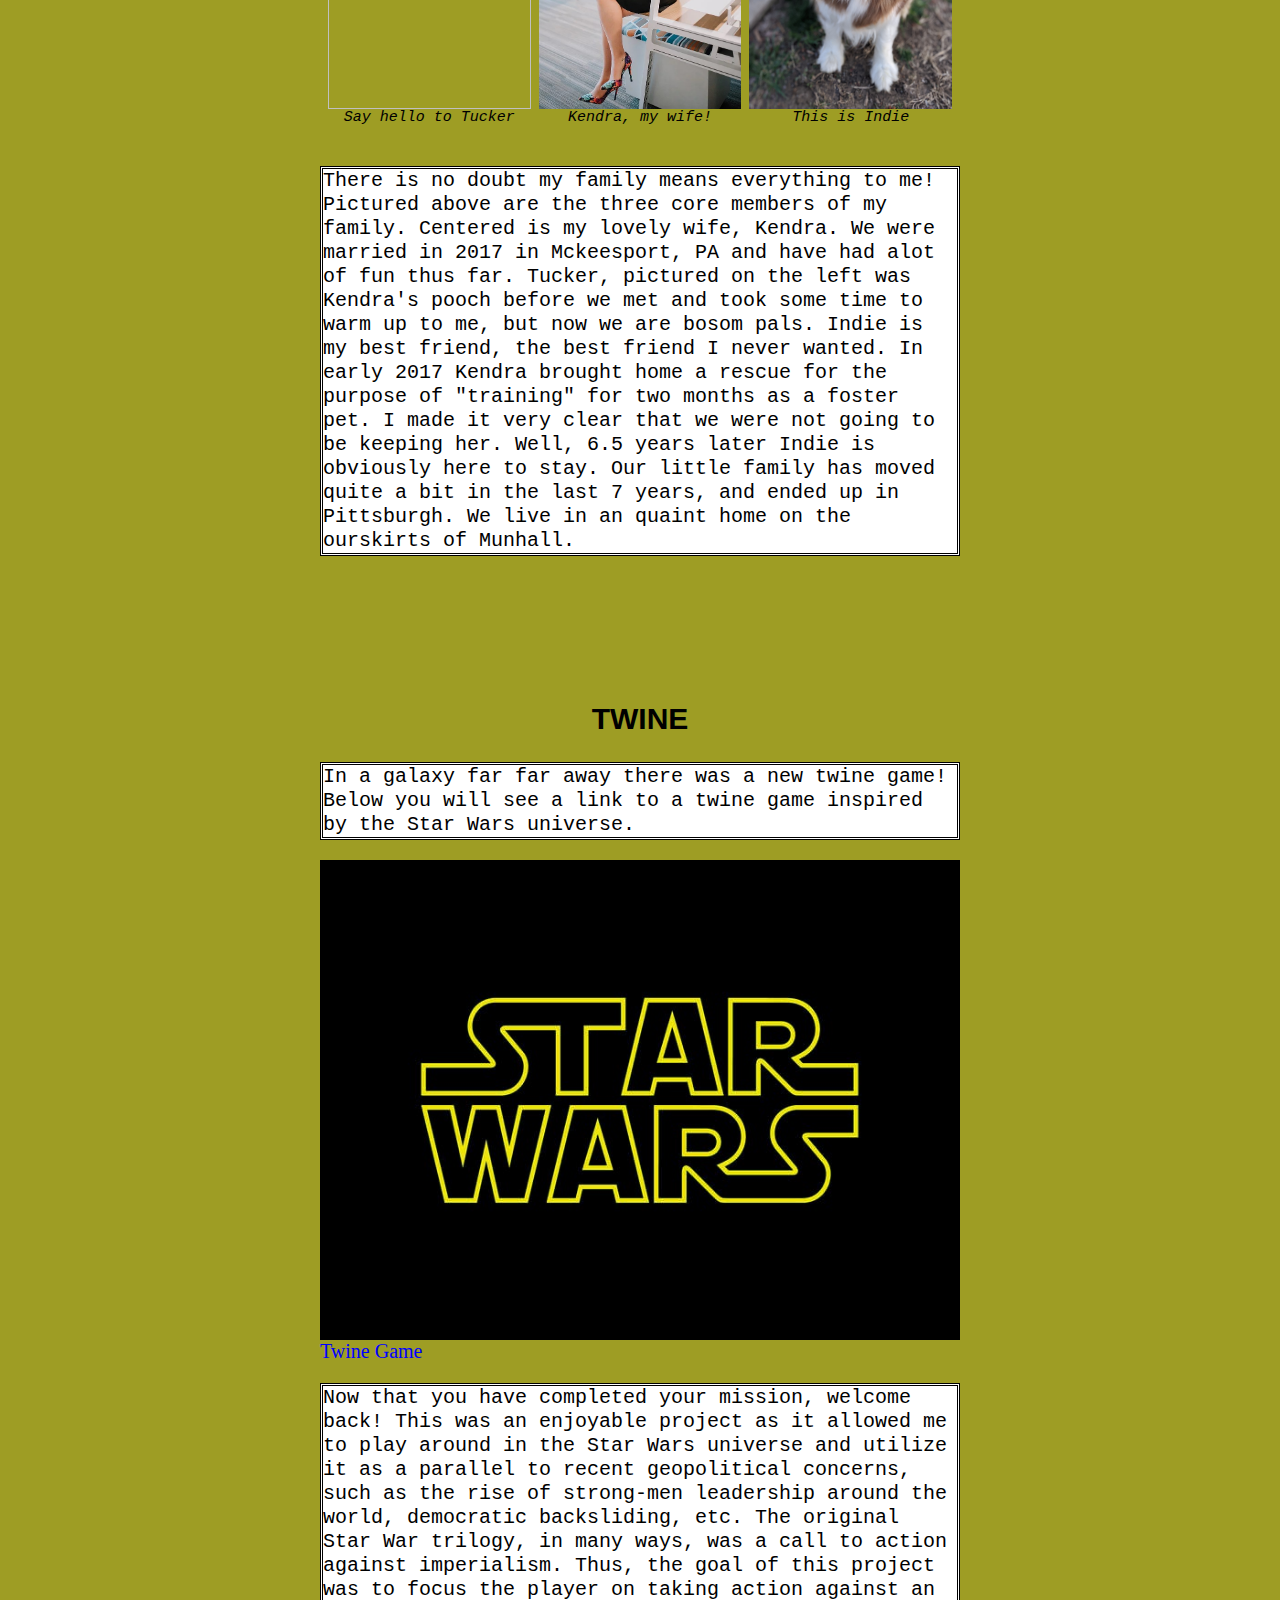
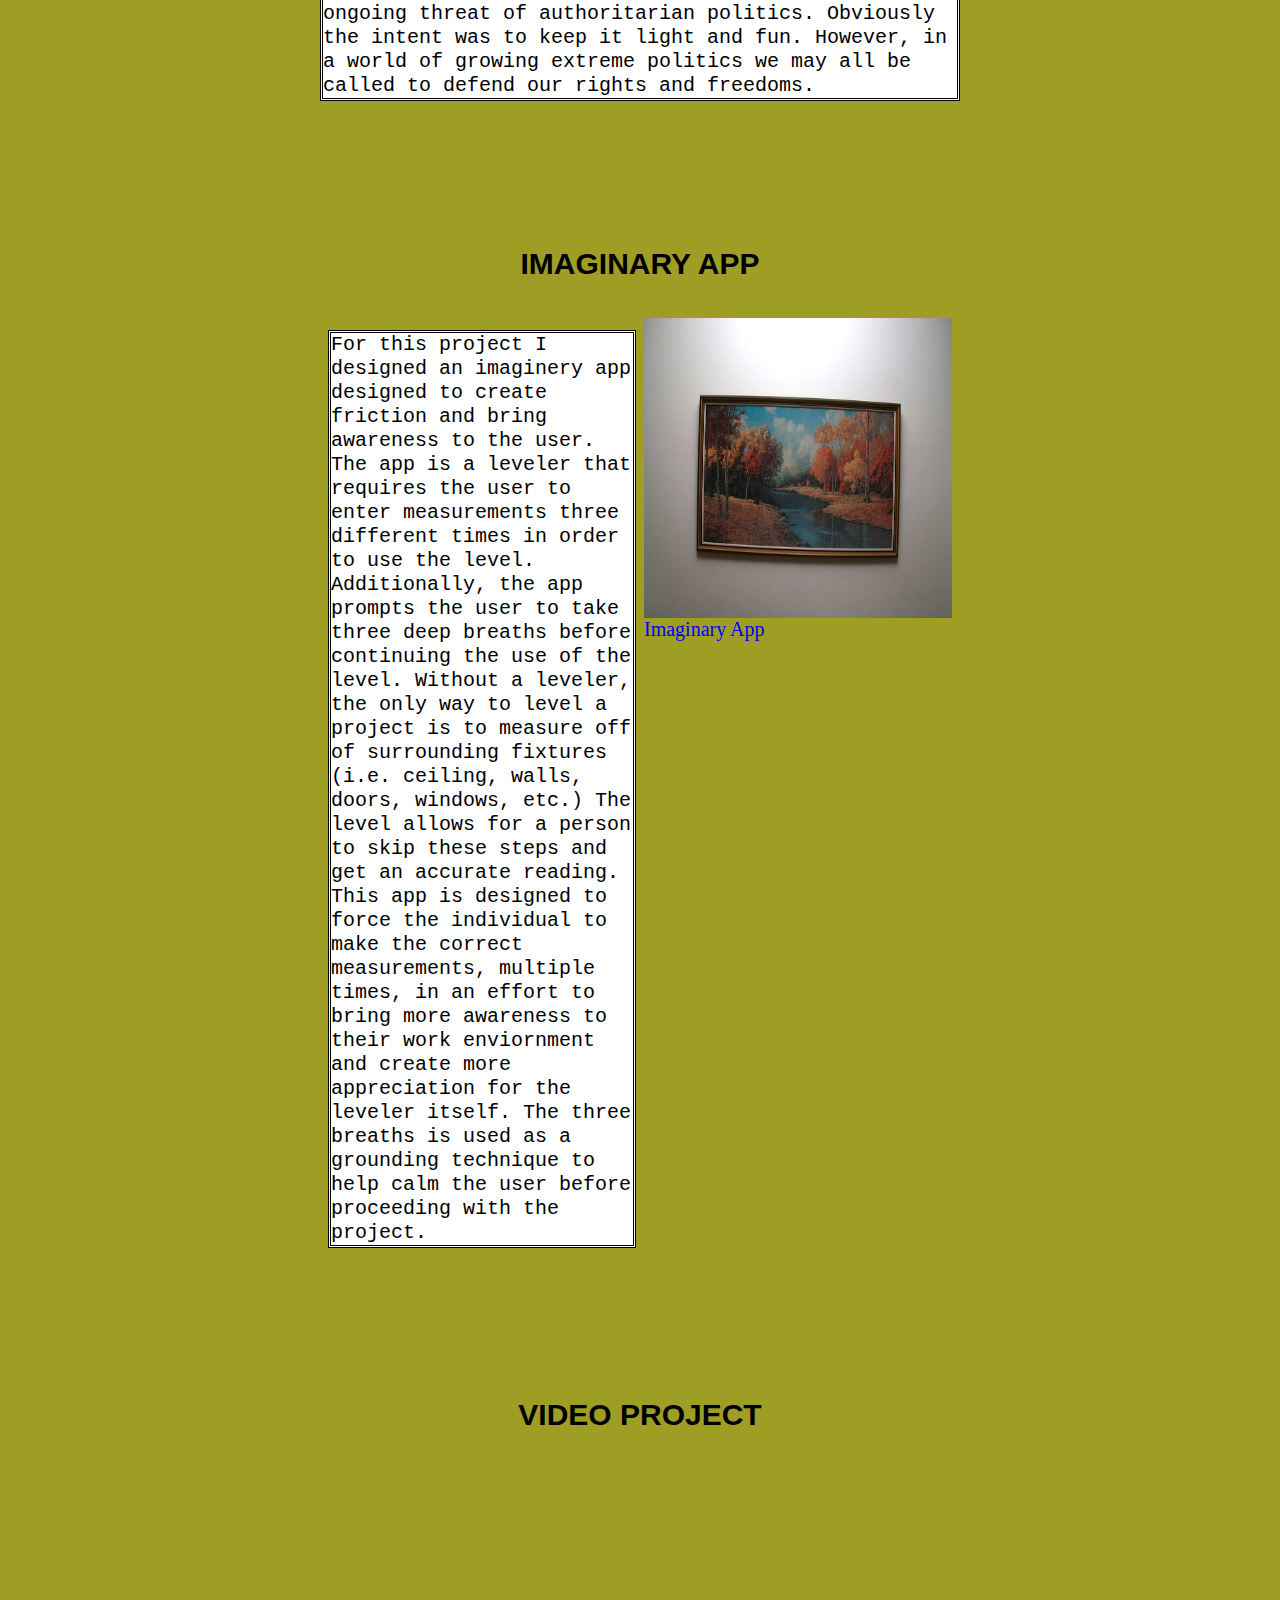
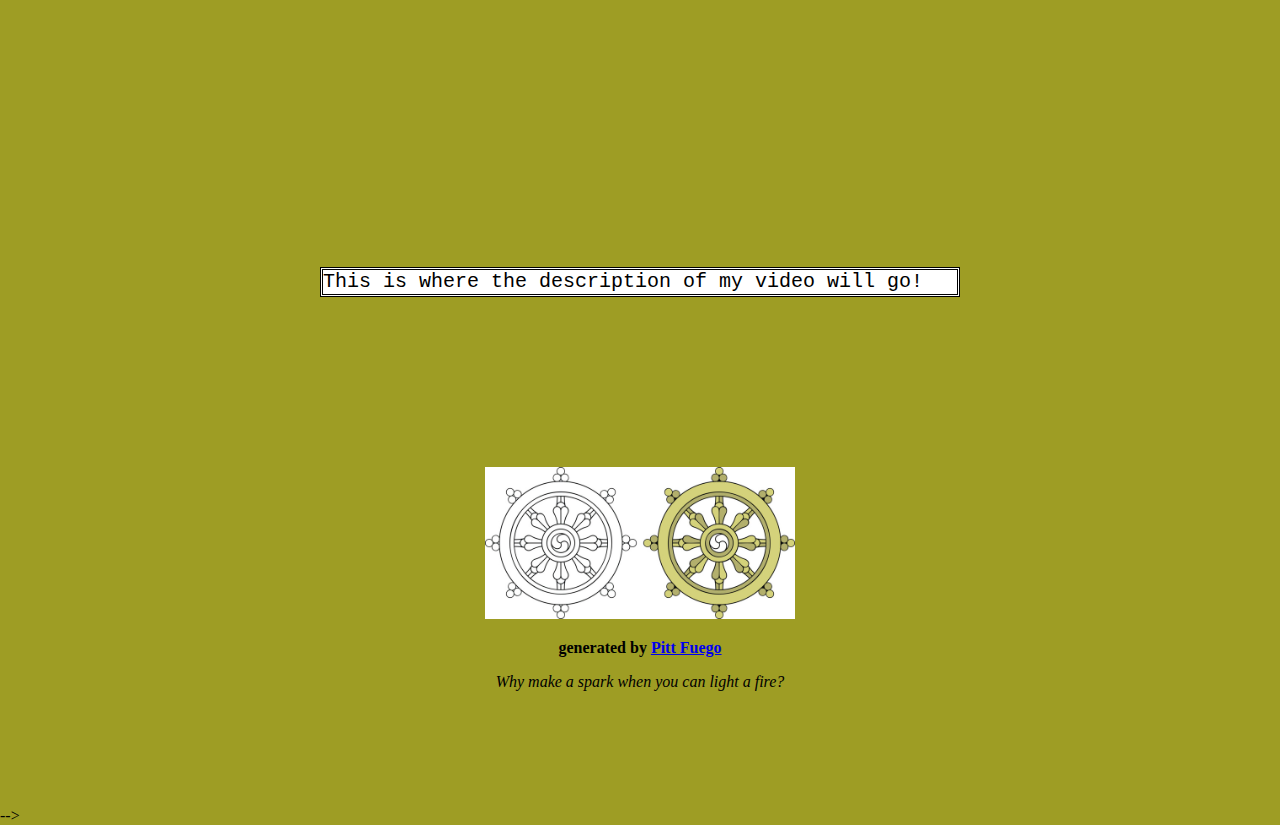
==== commit e2fd16eb: "Add files via upload" ====
--- a/index.html
+++ b/index.html
@@ -97,11 +97,11 @@
   <h1>IMAGINARY APP</h1>
 	<div class="row">
 		<div class="column">
-			<p style="border-style: double; background-color: white;">Lorem ipsum dolor sit amet, consectetur adipiscing elit, sed do eiusmod tempor incididunt ut labore et dolore magna aliqua. Ut enim ad minim veniam, quis nostrud exercitation ullamco laboris nisi ut aliquip ex ea commodo consequat. Duis aute irure dolor in reprehenderit in voluptate velit esse cillum dolore eu fugiat nulla pariatur. Excepteur sint occaecat cupidatat non proident, sunt in culpa qui officia deserunt mollit anim id est laborum.</p>
+			<p style="border-style: double; background-color: white;">For this project I designed an imaginery app designed to create friction and bring awareness to the user. The app is a leveler that requires the user to enter measurements three different times in order to use the level. Additionally, the app prompts the user to take three deep breaths before continuing the use of the level. Without a leveler, the only way to level a project is to measure off of surrounding fixtures (i.e. ceiling, walls, doors, windows, etc.) The level allows for a person to skip these steps and get an accurate reading. This app is designed to force the individual to make the correct measurements, multiple times, in an effort to bring more awareness to their work enviornment and create more appreciation for the leveler itself. The three breaths is used as a grounding technique to help calm the user before proceeding with the project.</p>
 		</div>
 		<div class="column">
-			<img src="beavis and butthead.jpg">
-			<a href="https://www.politico.com/" target="_blank">Imaginary App</a>
+			<img src="crooked.jpg">
+			<a href="https://assets.adobe.com/id/urn:aaid:sc:US:feef7308-6d62-44b8-9a40-02e8bf382709?view=published" target="_blank">Imaginary App</a>
 		</div>
 	</div>
 </div>
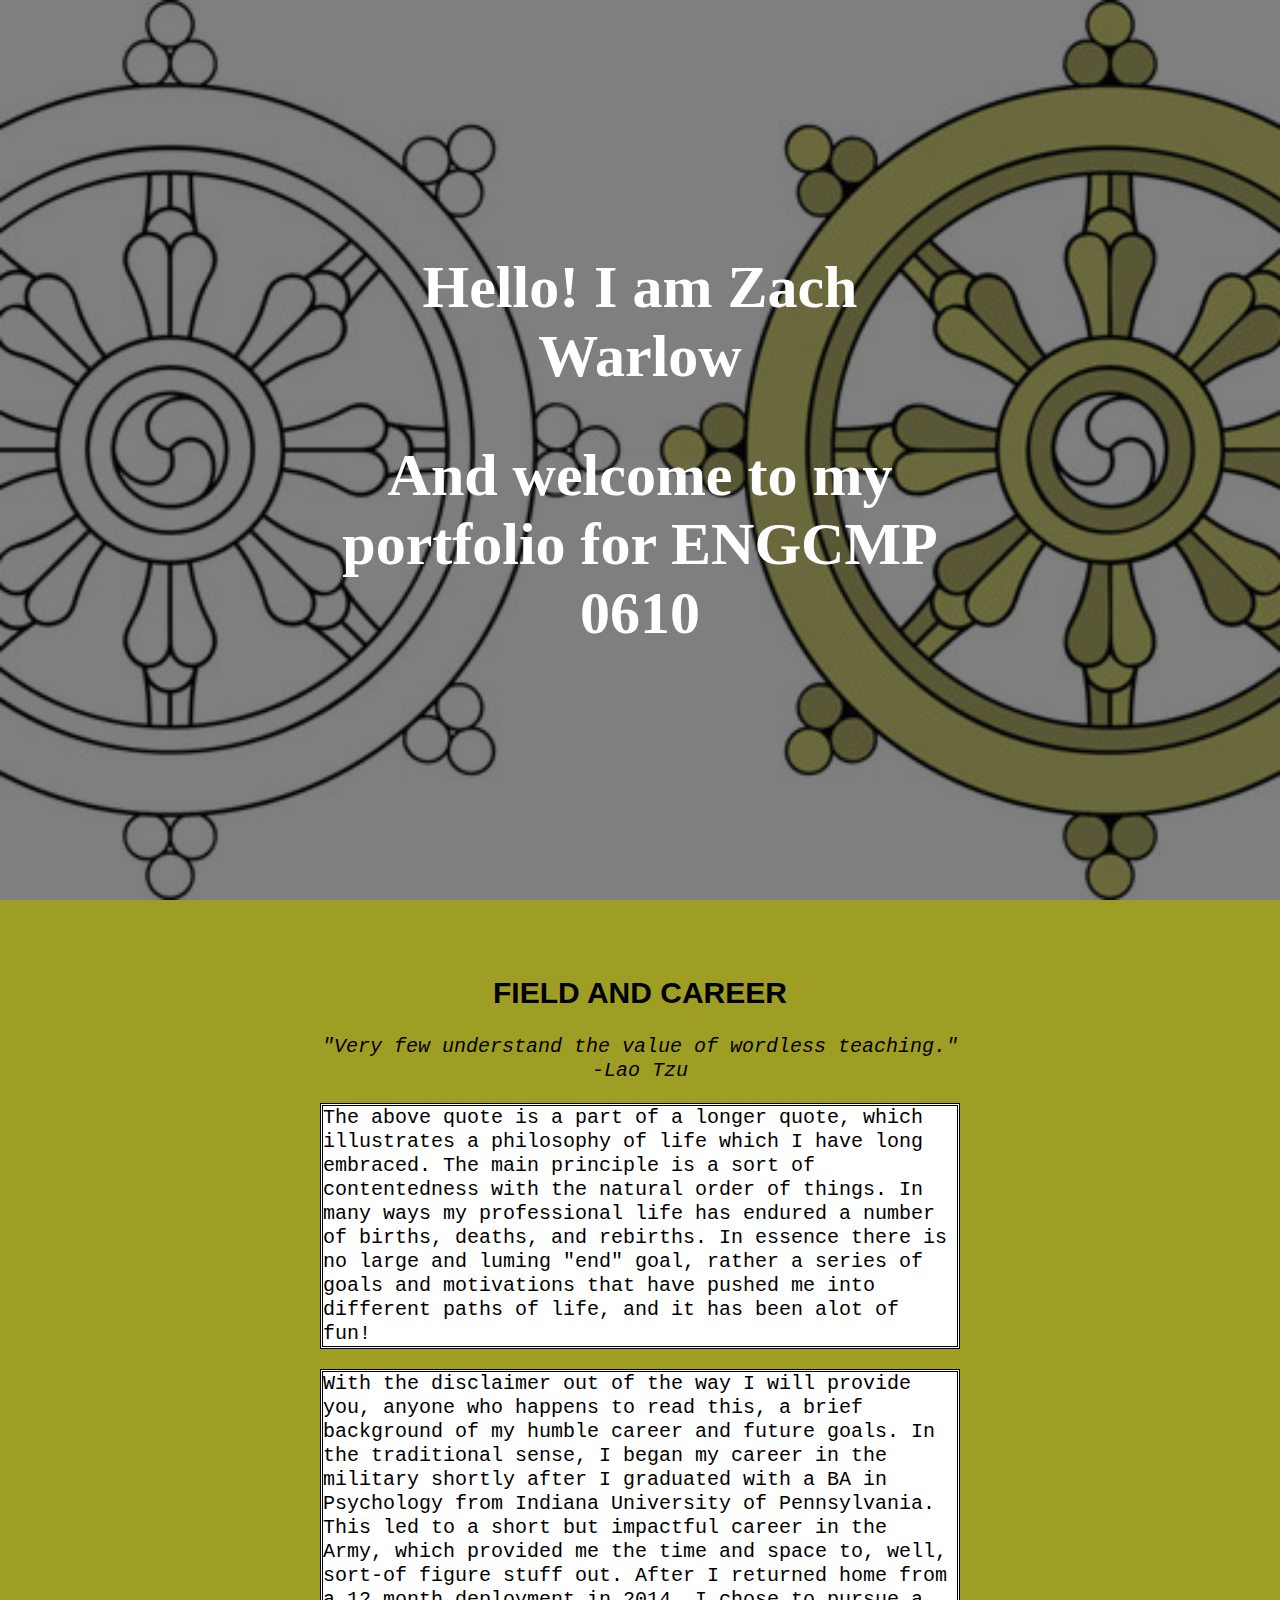
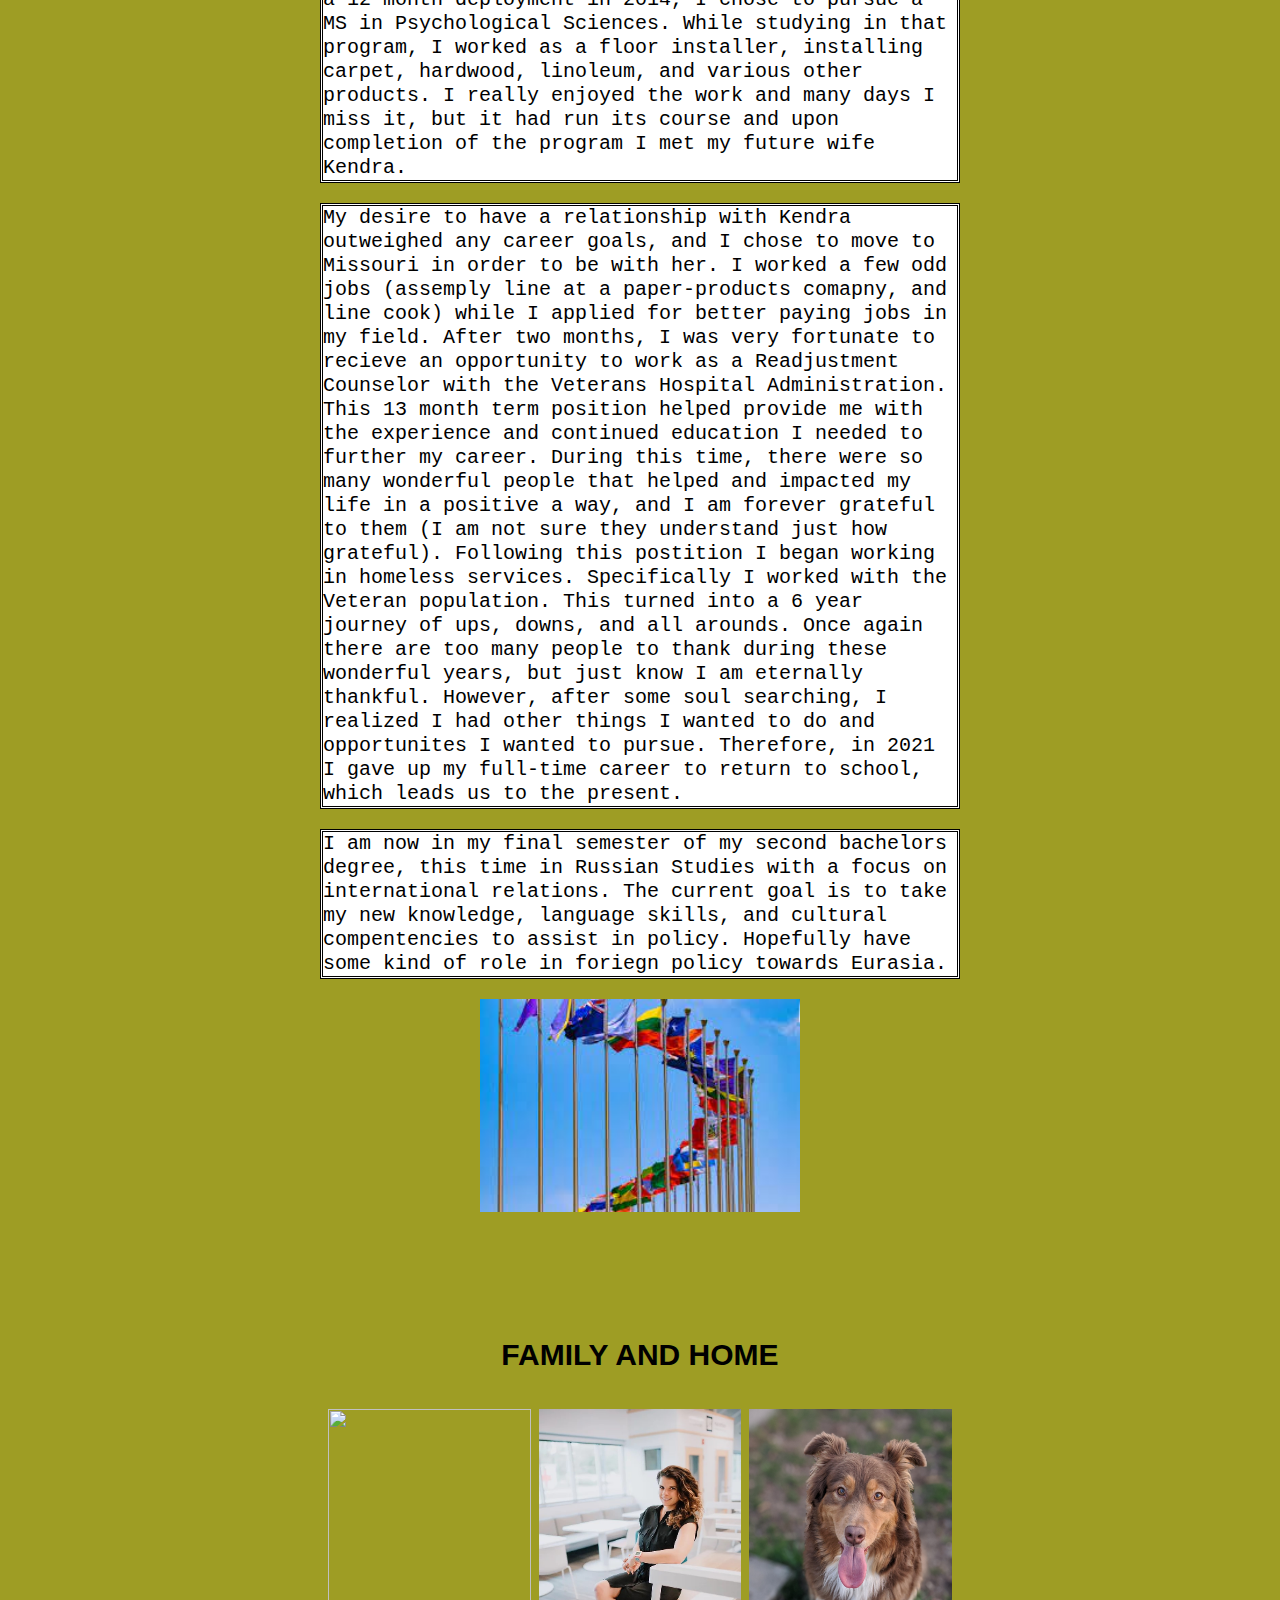
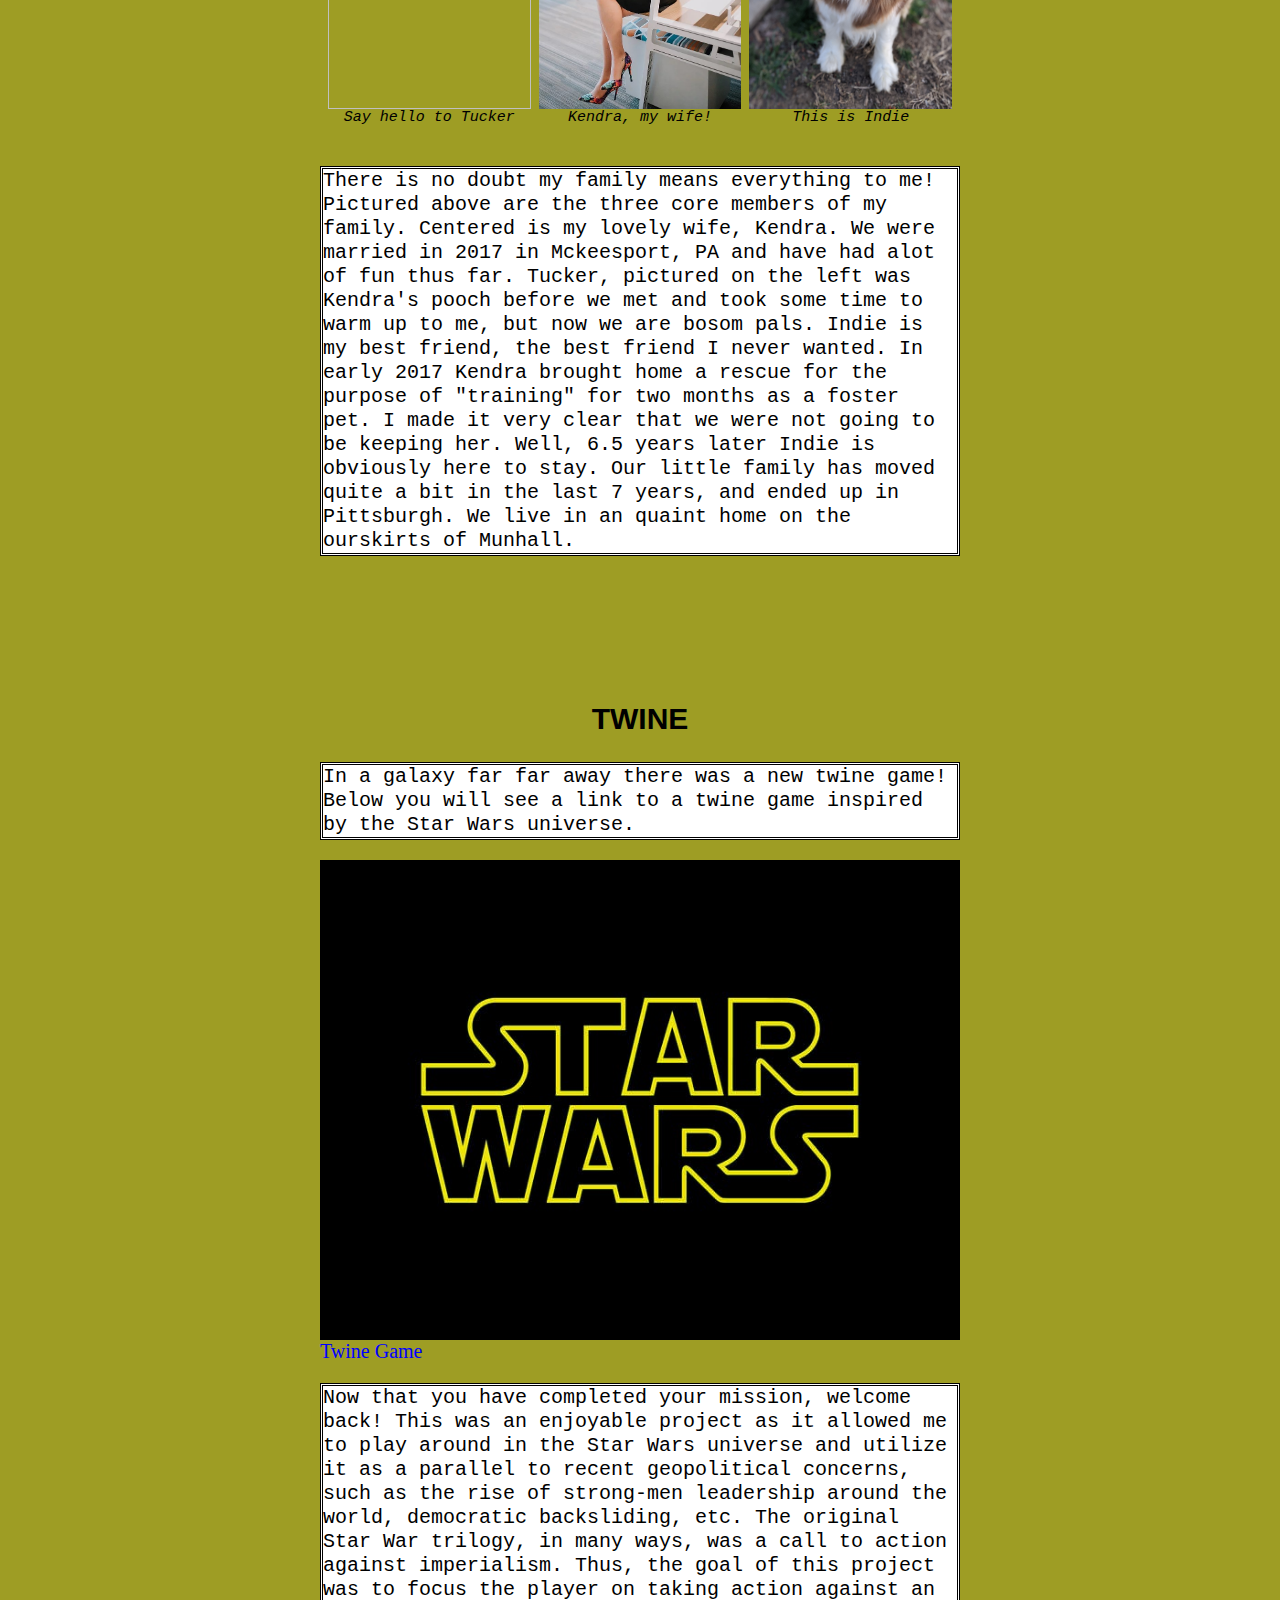
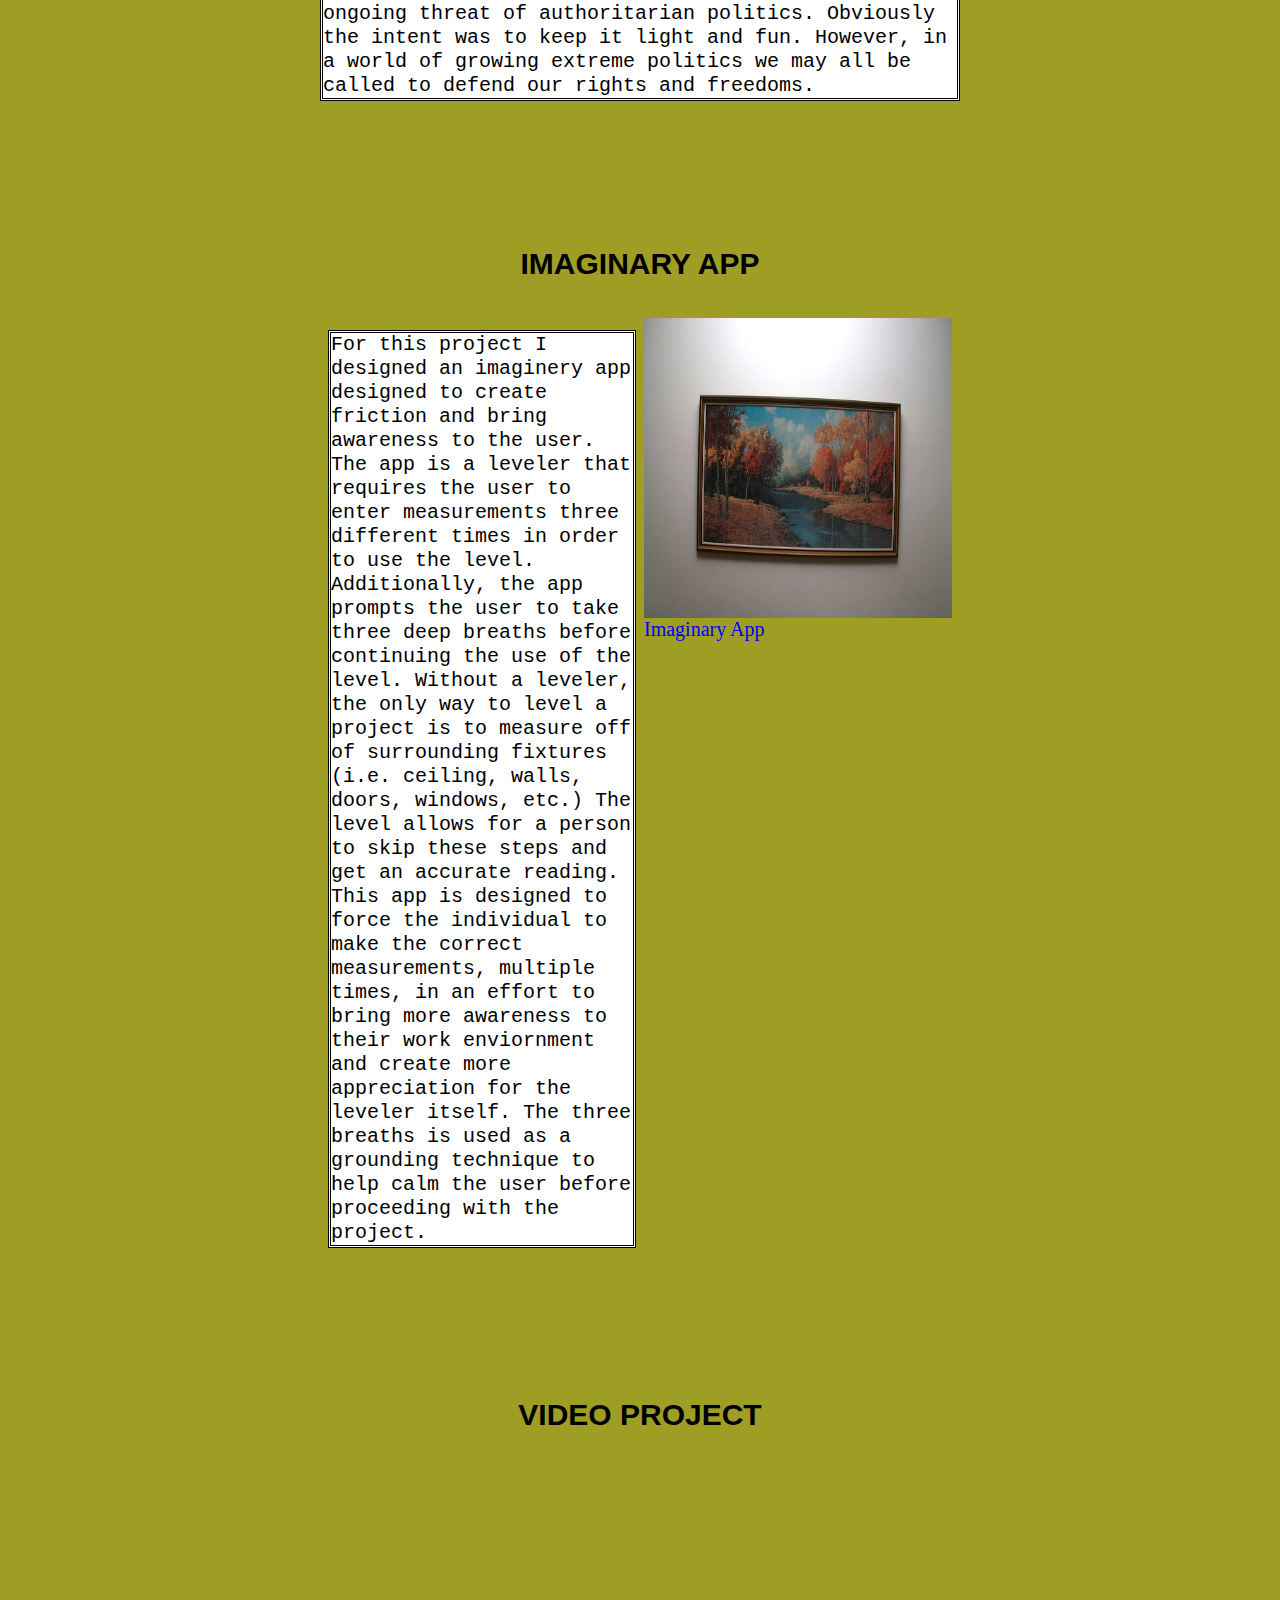
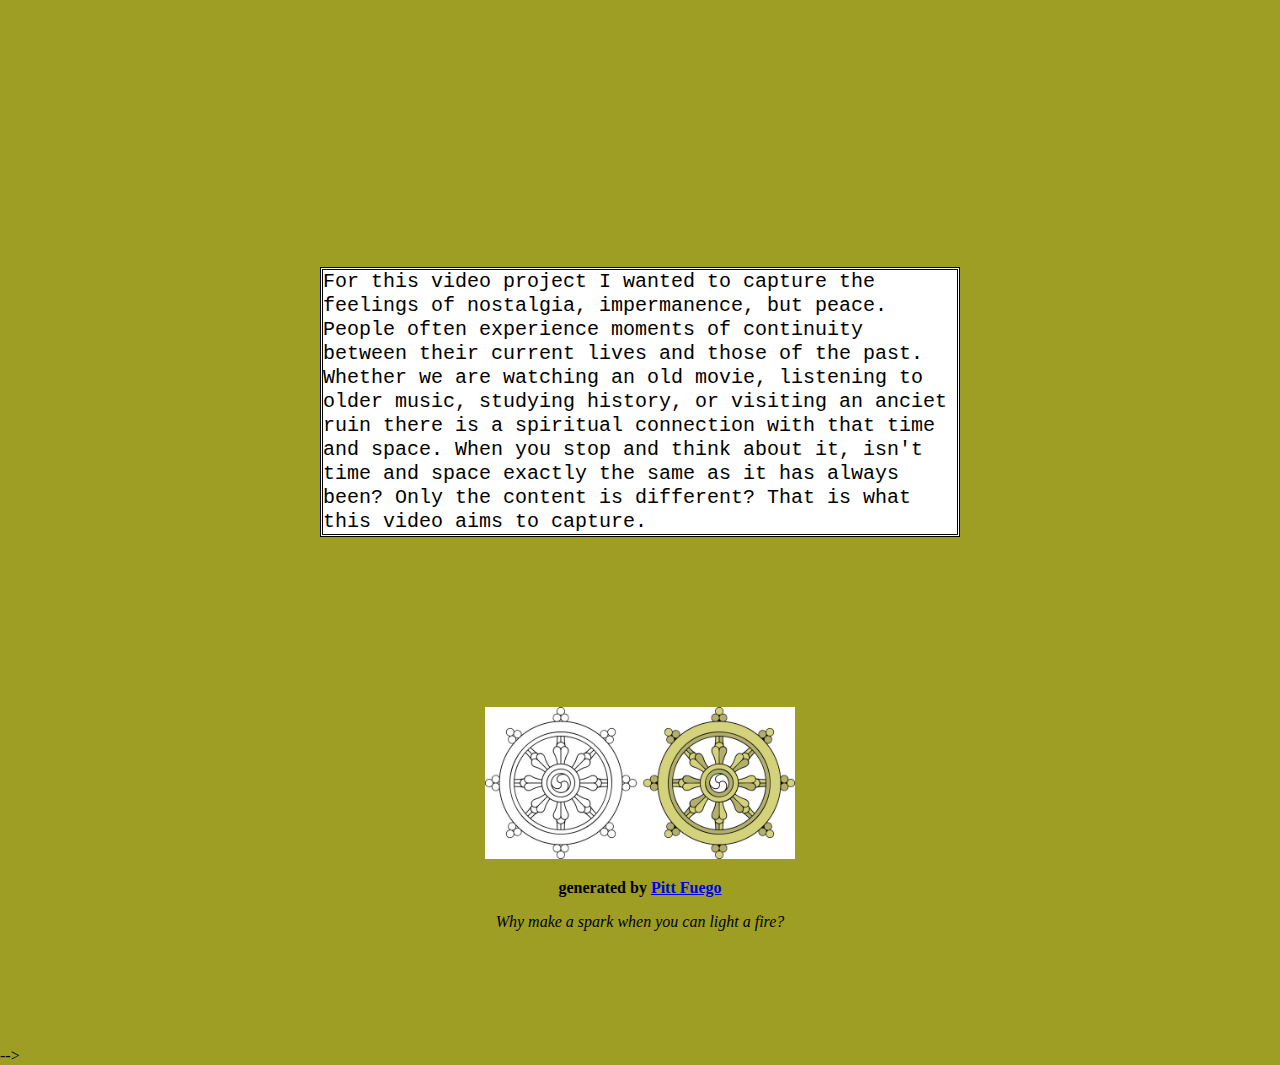
==== commit 039e6a99: "Add files via upload" ====
--- a/index.html
+++ b/index.html
@@ -110,9 +110,11 @@
 <div class="textblock">
   <h1>VIDEO PROJECT</h1>
 	<div class="video-container">
-    	<iframe width="560" height="315" src="https://www.youtube.com/embed/EfPJ6T-5Z9w?si=yCv3LQi16aNVlMCK" title="YouTube video player" frameborder="0" allow="accelerometer; autoplay; clipboard-write; encrypted-media; gyroscope; picture-in-picture; web-share" allowfullscreen></iframe>
+    	<iframe width="560" height="315" src="https://www.youtube.com/embed/nQ0XHGvyCKI?si=kUUGDvZQ2qZL9p4I" title="YouTube video player" frameborder="0" allow="accelerometer; autoplay; clipboard-write; encrypted-media; gyroscope; picture-in-picture; web-share" allowfullscreen></iframe>
 	</div>
-  <p style="border-style: double; background-color: white;">This is where the description of my video will go!</p>
+  <p style="border-style: double; background-color: white;">For this video project I wanted to capture the feelings of nostalgia, impermanence, but peace. People often experience moments of continuity between their current lives and those of the past. 
+Whether we are watching an old movie, listening to older music, studying history, or visiting an anciet ruin there is a spiritual connection with that time and space. When you stop and think about it, isn't time and space exactly the same as it has always been? Only the content is different?  
+That is what this video aims to capture.</p>
 </div>
 
 <!--The final step in our process will be to ensure that a smaller version of our "hero image," what Ulmer would refer to as our "wide image," repeats at the bottom of our document to better reinforce this motif.  -->
